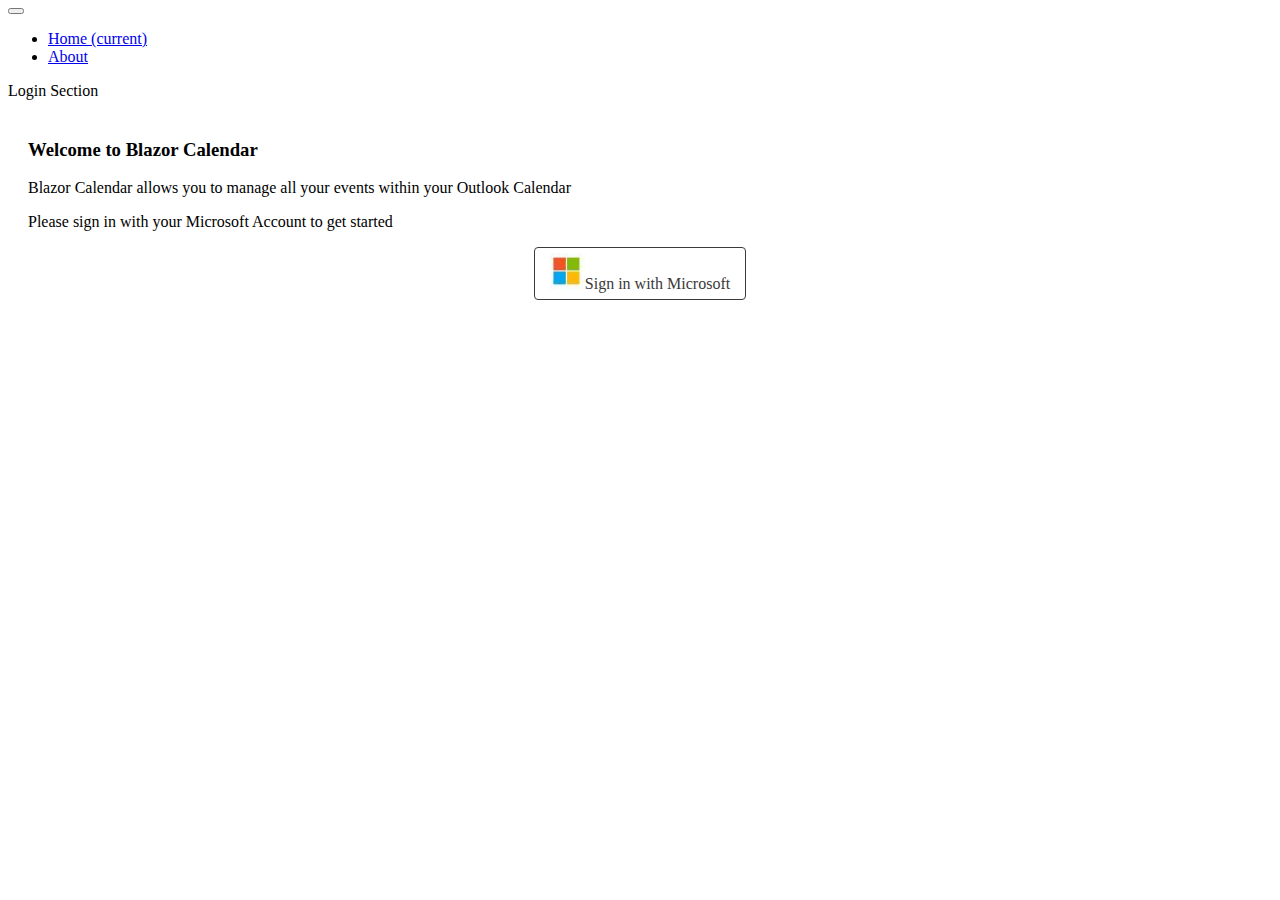
==== BlazorCalenderDesign/index.html @ c466a46c "end-04" ====
<html lang="en">
  <head>
    <meta charset="UTF-8" />
    <meta name="viewport" content="width=device-width, initial-scale=1.0" />
    <title>Blazor Calendar</title>
    <link rel="stylesheet" href="Assets/css/main.css" />
    <link
      rel="stylesheet"
      href="https://stackpath.bootstrapcdn.com/bootstrap/4.5.0/css/bootstrap.min.css"
      integrity="sha384-9aIt2nRpC12Uk9gS9baDl411NQApFmC26EwAOH8WgZl5MYYxFfc+NcPb1dKGj7Sk"
      crossorigin="anonymous"
    />
    <!-- FluentUI -->
    <link
      rel="stylesheet"
      href="https://static2.sharepointonline.com/files/fabric/office-ui-fabric-core/11.0.0/css/fabric.min.css"
    />
  </head>
  <body>
    <nav class="navbar navbar-expand-lg navbar-light bg-light">
      <a class="navbar-brand" href="#"
        ><div class="ms-BrandIcon--icon48 ms-BrandIcon--outlook"></div
      ></a>
      <button
        class="navbar-toggler"
        type="button"
        data-toggle="collapse"
        data-target="#navbarText"
        aria-controls="navbarText"
        aria-expanded="false"
        aria-label="Toggle navigation"
      >
        <span class="navbar-toggler-icon"></span>
      </button>
      <div class="collapse navbar-collapse" id="navbarText">
        <ul class="navbar-nav mr-auto">
          <li class="nav-item active">
            <a class="nav-link" href="#"
              >Home <span class="sr-only">(current)</span></a
            >
          </li>
          <li class="nav-item">
            <a class="nav-link" href="#">About</a>
          </li>
        </ul>
        <span class="navbar-text">
          Login Section
        </span>
      </div>
    </nav>
    <header>
      <h3 class="ms-fontsize-42 ms-fontweight-regular">
        Welcome to Blazor Calendar
      </h3>
      <p class="ms-fontsize-14 ms-fontweight-regular">
        Blazor Calendar allows you to manage all your events within your Outlook
        Calendar
      </p>
      <p class="ms-fontsize-14 ms-fontweight-regular">
        Please sign in with your Microsoft Account to get started
      </p>
      <a href="" class="microsoft-login-button shadow-effect"><img src="Assets/images/microsoft-icon.jpg" alt="">Sign in with Microsoft</a>
    </header>
  </body>
</html>
---- BlazorCalenderDesign/Assets/css/main.css ----
header {
  padding: 20px;
}

.microsoft-login-button {
  display: block;
  margin: auto;
  margin-top: 10px;
  padding: 5 5;
  width: 200px;
  border-radius: 4px;
  border: 1px solid #3b3a39;
  color: #3b3a39;
  background-color: white;
  text-decoration: none;
  text-align: center;
}

.microsoft-login-button:hover {
  text-decoration: none;
  color: #3b3a39;
}

.microsoft-login-button img {
  width: 35px;
}

.shadow-effect {
  transition: 0.3s;
}

.shadow-effect:hover {
  -webkit-box-shadow: 3px 4px 14px 3px rgba(0, 0, 0, 0.75);
  -moz-box-shadow: 3px 4px 14px 3px rgba(0, 0, 0, 0.75);
  box-shadow: 3px 4px 14px 3px rgba(0, 0, 0, 0.75);
}
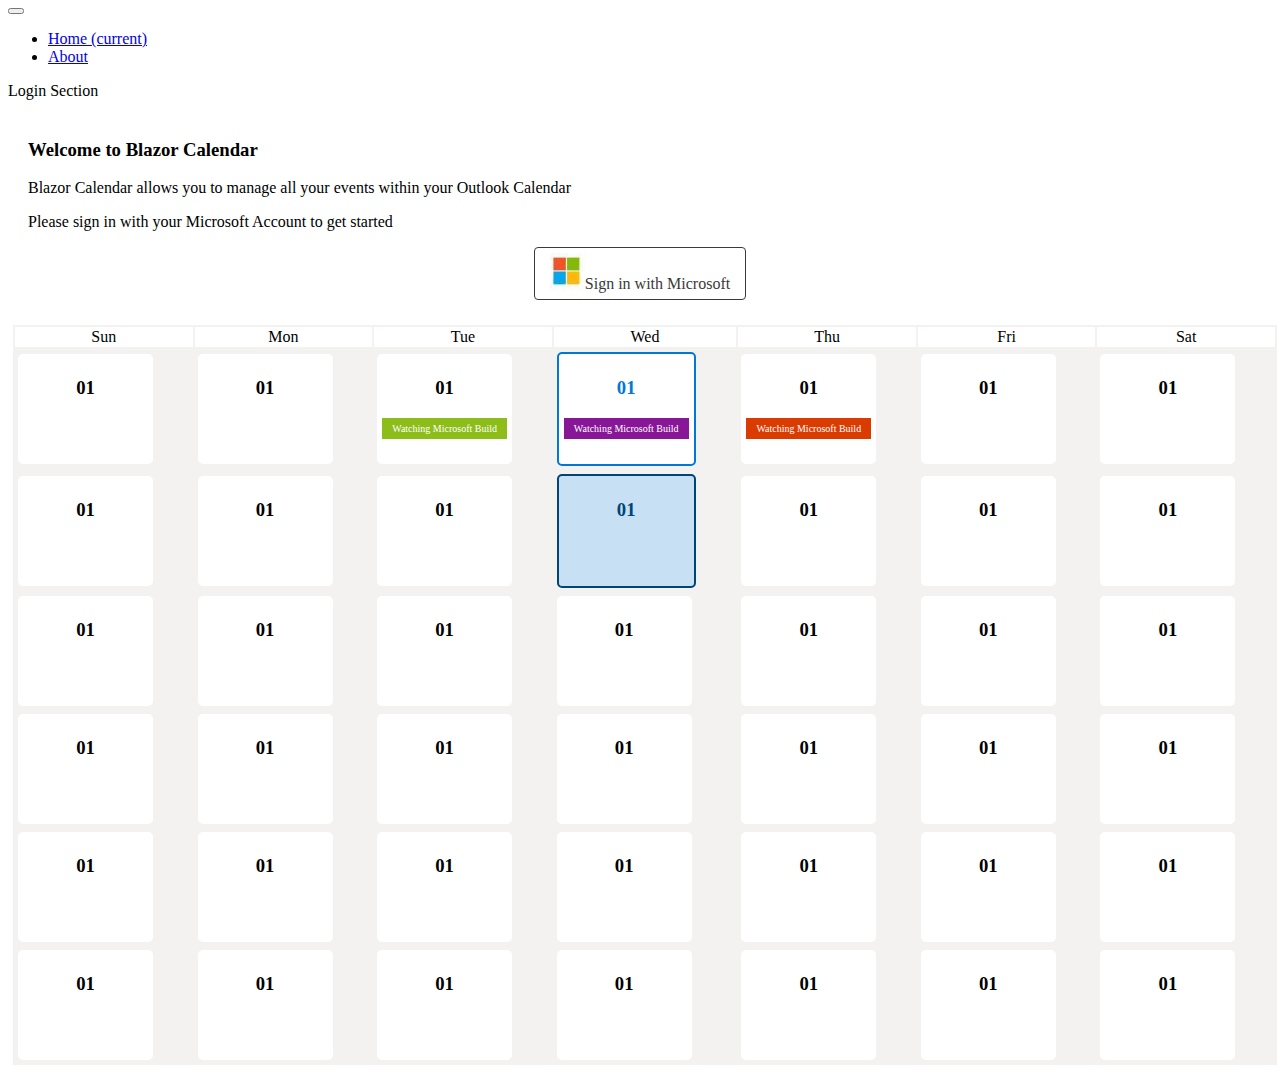
==== commit 85929d71: "end-05" ====
--- a/BlazorCalenderDesign/index.html
+++ b/BlazorCalenderDesign/index.html
@@ -59,7 +59,258 @@
       <p class="ms-fontsize-14 ms-fontweight-regular">
         Please sign in with your Microsoft Account to get started
       </p>
-      <a href="" class="microsoft-login-button shadow-effect"><img src="Assets/images/microsoft-icon.jpg" alt="">Sign in with Microsoft</a>
+      <a href="" class="microsoft-login-button shadow-effect"
+        ><img src="Assets/images/microsoft-icon.jpg" alt="" />Sign in with
+        Microsoft</a
+      >
     </header>
+
+    <div class="row">
+      <!-- Calendar -->
+      <div class="col-sm-12 col-lg-9">
+        <table class="calendar-table">
+          <thead>
+            <tr>
+              <td>Sun</td>
+              <td>Mon</td>
+              <td>Tue</td>
+              <td>Wed</td>
+              <td>Thu</td>
+              <td>Fri</td>
+              <td>Sat</td>
+            </tr>
+          </thead>
+          <tbody>
+            <tr>
+              <td>
+                <div class="day shadow-effect">
+                  <h3 class="ms-fontsize-24 ms-fontweight-regular">01</h3>
+                </div>
+              </td>
+              <td>
+                <div class="day shadow-effect">
+                  <h3 class="ms-fontsize-24 ms-fontweight-regular">01</h3>
+                </div>
+              </td>
+              <td>
+                <div class="day shadow-effect">
+                  <h3 class="ms-fontsize-24 ms-fontweight-regular">01</h3>
+                  <div class="day-event yellow-green">Watching Microsoft Build</div>
+                </div>
+              </td>
+              <td>
+                <div class="day shadow-effect current-day">
+                  <h3 class="ms-fontsize-24 ms-fontweight-regular">01</h3>
+                  <div class="day-event magenta">Watching Microsoft Build</div>
+                </div>
+              </td>
+              <td>
+                <div class="day shadow-effect">
+                  <h3 class="ms-fontsize-24 ms-fontweight-regular">01</h3>
+                  <div class="day-event red-orange">Watching Microsoft Build</div>
+                </div>
+              </td>
+              <td>
+                <div class="day shadow-effect">
+                  <h3 class="ms-fontsize-24 ms-fontweight-regular">01</h3>
+                </div>
+              </td>
+              <td>
+                <div class="day shadow-effect">
+                  <h3 class="ms-fontsize-24 ms-fontweight-regular">01</h3>
+                </div>
+              </td>
+            </tr>
+            <tr>
+              <td>
+                <div class="day shadow-effect">
+                  <h3 class="ms-fontsize-24 ms-fontweight-regular">01</h3>
+                </div>
+              </td>
+              <td>
+                <div class="day shadow-effect">
+                  <h3 class="ms-fontsize-24 ms-fontweight-regular">01</h3>
+                </div>
+              </td>
+              <td>
+                <div class="day shadow-effect">
+                  <h3 class="ms-fontsize-24 ms-fontweight-regular">01</h3>
+                </div>
+              </td>
+              <td>
+                <div class="day shadow-effect selected-day">
+                  <h3 class="ms-fontsize-24 ms-fontweight-regular">01</h3>
+                </div>
+              </td>
+              <td>
+                <div class="day shadow-effect">
+                  <h3 class="ms-fontsize-24 ms-fontweight-regular">01</h3>
+                </div>
+              </td>
+              <td>
+                <div class="day shadow-effect">
+                  <h3 class="ms-fontsize-24 ms-fontweight-regular">01</h3>
+                </div>
+              </td>
+              <td>
+                <div class="day shadow-effect">
+                  <h3 class="ms-fontsize-24 ms-fontweight-regular">01</h3>
+                </div>
+              </td>
+            </tr>
+            <tr>
+              <td>
+                <div class="day shadow-effect">
+                  <h3 class="ms-fontsize-24 ms-fontweight-regular">01</h3>
+                </div>
+              </td>
+              <td>
+                <div class="day shadow-effect">
+                  <h3 class="ms-fontsize-24 ms-fontweight-regular">01</h3>
+                </div>
+              </td>
+              <td>
+                <div class="day shadow-effect">
+                  <h3 class="ms-fontsize-24 ms-fontweight-regular">01</h3>
+                </div>
+              </td>
+              <td>
+                <div class="day shadow-effect">
+                  <h3 class="ms-fontsize-24 ms-fontweight-regular">01</h3>
+                </div>
+              </td>
+              <td>
+                <div class="day shadow-effect">
+                  <h3 class="ms-fontsize-24 ms-fontweight-regular">01</h3>
+                </div>
+              </td>
+              <td>
+                <div class="day shadow-effect">
+                  <h3 class="ms-fontsize-24 ms-fontweight-regular">01</h3>
+                </div>
+              </td>
+              <td>
+                <div class="day shadow-effect">
+                  <h3 class="ms-fontsize-24 ms-fontweight-regular">01</h3>
+                </div>
+              </td>
+            </tr>
+            <tr>
+              <td>
+                <div class="day shadow-effect">
+                  <h3 class="ms-fontsize-24 ms-fontweight-regular">01</h3>
+                </div>
+              </td>
+              <td>
+                <div class="day shadow-effect">
+                  <h3 class="ms-fontsize-24 ms-fontweight-regular">01</h3>
+                </div>
+              </td>
+              <td>
+                <div class="day shadow-effect">
+                  <h3 class="ms-fontsize-24 ms-fontweight-regular">01</h3>
+                </div>
+              </td>
+              <td>
+                <div class="day shadow-effect">
+                  <h3 class="ms-fontsize-24 ms-fontweight-regular">01</h3>
+                </div>
+              </td>
+              <td>
+                <div class="day shadow-effect">
+                  <h3 class="ms-fontsize-24 ms-fontweight-regular">01</h3>
+                </div>
+              </td>
+              <td>
+                <div class="day shadow-effect">
+                  <h3 class="ms-fontsize-24 ms-fontweight-regular">01</h3>
+                </div>
+              </td>
+              <td>
+                <div class="day shadow-effect">
+                  <h3 class="ms-fontsize-24 ms-fontweight-regular">01</h3>
+                </div>
+              </td>
+            </tr>
+            <tr>
+              <td>
+                <div class="day shadow-effect">
+                  <h3 class="ms-fontsize-24 ms-fontweight-regular">01</h3>
+                </div>
+              </td>
+              <td>
+                <div class="day shadow-effect">
+                  <h3 class="ms-fontsize-24 ms-fontweight-regular">01</h3>
+                </div>
+              </td>
+              <td>
+                <div class="day shadow-effect">
+                  <h3 class="ms-fontsize-24 ms-fontweight-regular">01</h3>
+                </div>
+              </td>
+              <td>
+                <div class="day shadow-effect">
+                  <h3 class="ms-fontsize-24 ms-fontweight-regular">01</h3>
+                </div>
+              </td>
+              <td>
+                <div class="day shadow-effect">
+                  <h3 class="ms-fontsize-24 ms-fontweight-regular">01</h3>
+                </div>
+              </td>
+              <td>
+                <div class="day shadow-effect">
+                  <h3 class="ms-fontsize-24 ms-fontweight-regular">01</h3>
+                </div>
+              </td>
+              <td>
+                <div class="day shadow-effect">
+                  <h3 class="ms-fontsize-24 ms-fontweight-regular">01</h3>
+                </div>
+              </td>
+            </tr>
+            <tr>
+              <td>
+                <div class="day shadow-effect">
+                  <h3 class="ms-fontsize-24 ms-fontweight-regular">01</h3>
+                </div>
+              </td>
+              <td>
+                <div class="day shadow-effect">
+                  <h3 class="ms-fontsize-24 ms-fontweight-regular">01</h3>
+                </div>
+              </td>
+              <td>
+                <div class="day shadow-effect">
+                  <h3 class="ms-fontsize-24 ms-fontweight-regular">01</h3>
+                </div>
+              </td>
+              <td>
+                <div class="day shadow-effect">
+                  <h3 class="ms-fontsize-24 ms-fontweight-regular">01</h3>
+                </div>
+              </td>
+              <td>
+                <div class="day shadow-effect">
+                  <h3 class="ms-fontsize-24 ms-fontweight-regular">01</h3>
+                </div>
+              </td>
+              <td>
+                <div class="day shadow-effect">
+                  <h3 class="ms-fontsize-24 ms-fontweight-regular">01</h3>
+                </div>
+              </td>
+              <td>
+                <div class="day shadow-effect">
+                  <h3 class="ms-fontsize-24 ms-fontweight-regular">01</h3>
+                </div>
+              </td>
+            </tr>
+          </tbody>
+        </table>
+      </div>
+      <!-- Day Menu -->
+      <div class="col-sm-12 col-lg-3"></div>
+    </div>
   </body>
 </html>
--- a/BlazorCalenderDesign/Assets/css/main.css
+++ b/BlazorCalenderDesign/Assets/css/main.css
@@ -34,3 +34,67 @@
   -moz-box-shadow: 3px 4px 14px 3px rgba(0, 0, 0, 0.75);
   box-shadow: 3px 4px 14px 3px rgba(0, 0, 0, 0.75);
 }
+
+.calendar-table {
+  margin: 5px;
+  width: 100%;
+  background-color: #f3f2f1;
+  text-align: center;
+
+}
+
+.calendar-table thead {
+  background-color: white;
+}
+
+.calendar-table .day {
+  width: 125px;
+  height: 100px;
+  min-width: 125px;
+  border-radius: 5px;
+  background-color: white;
+  padding:5px;
+  margin:2px;
+  cursor: pointer;
+}
+
+.current-day {
+  border: 2px solid #0078d4;
+  color:  #0078d4;
+}
+
+.selected-day {
+  border: 2px solid #004578;
+  color:  #004578;
+  background-color: #c7e0f4 !important;
+}
+
+.day .day-event {
+  font-size: 10px;
+  padding: 5px;
+}
+
+.red-orange {
+  background-color: #da3b01;
+  color: white;
+}
+
+.magenta {
+  background-color: #881798;
+  color: white;
+}
+
+.pink-red {
+  background-color: #750b1c;
+  color: white;
+}
+
+.yellow {
+  background-color: #fce100;
+  color: black;
+}
+
+.yellow-green {
+  background-color: #8cbd18;
+  color: white;
+}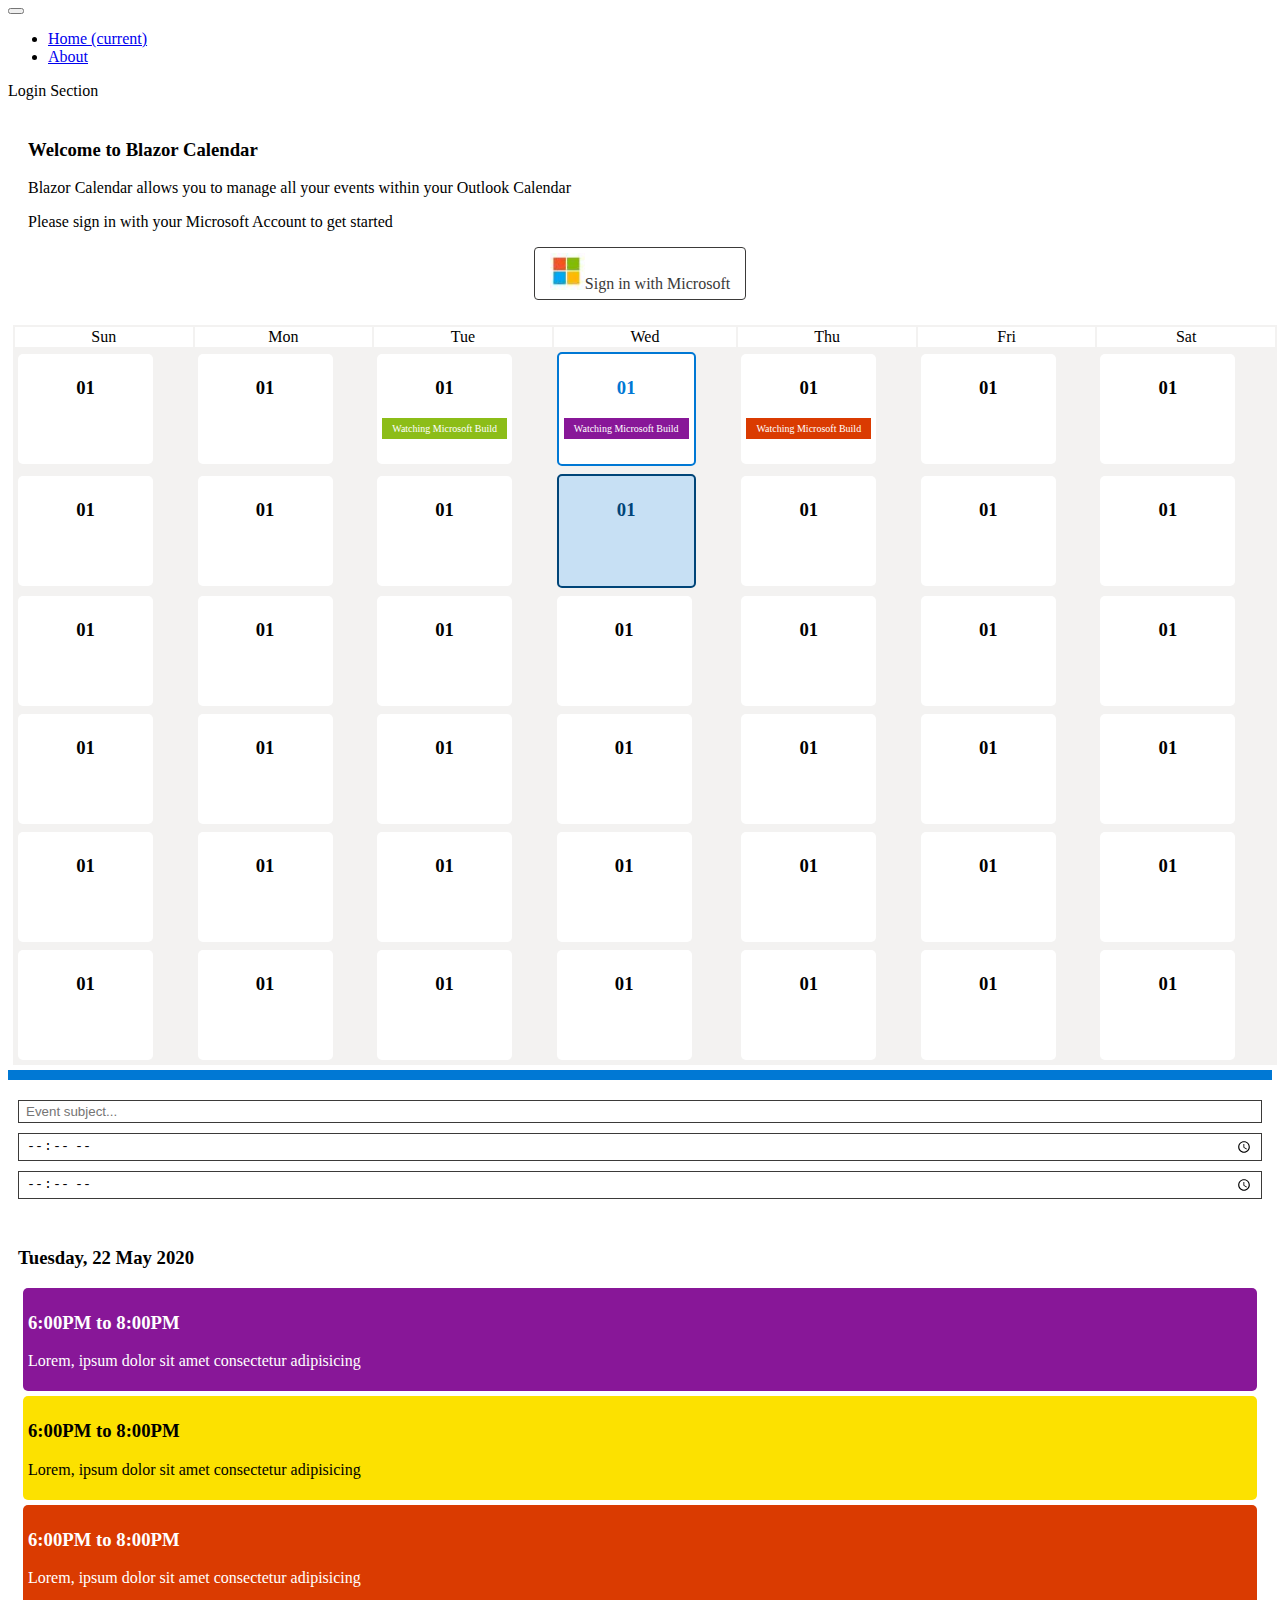
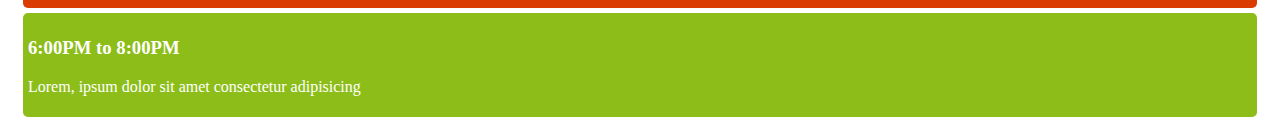
==== commit 9a03810d: "wip-06" ====
--- a/BlazorCalenderDesign/index.html
+++ b/BlazorCalenderDesign/index.html
@@ -310,7 +310,45 @@
         </table>
       </div>
       <!-- Day Menu -->
-      <div class="col-sm-12 col-lg-3"></div>
+      <div class="col-sm-12 col-lg-3">
+        <!-- Add Event -->
+        <div class="ms-depth-16">
+            <div class="calendar-toolbar">
+              <button class="toolbar-button"><i class="ms-Icon ms-Icon--AddEvent"></i></button>
+            </div>
+            <div class="card-content">
+              <input type="text" class="fluent-input" placeholder="Event subject...">
+              <input type="time" class="fluent-input" placeholder="Event subject...">
+              <input type="time" class="fluent-input" placeholder="Event subject...">
+            </div>
+        </div>
+        <!-- Day Event List -->
+        <div class="ms-depth-16">
+         <div class="card-content">
+            <h3 class="ms-fontsize-22 ms-fontweight-regular">Tuesday, 22 May 2020</h3>
+            
+            <div class="event shadow-effect magenta">
+              <h3 class="ms-fontsize-14 ms-fontweight-regular">6:00PM to 8:00PM</h3>
+              <p class="ms-fontsize-11 ms-fontweight-regular">Lorem, ipsum dolor sit amet consectetur adipisicing</p>
+            </div>
+
+            <div class="event shadow-effect yellow">
+              <h3 class="ms-fontsize-14 ms-fontweight-regular">6:00PM to 8:00PM</h3>
+              <p class="ms-fontsize-11 ms-fontweight-regular">Lorem, ipsum dolor sit amet consectetur adipisicing</p>
+            </div>
+
+            <div class="event shadow-effect red-orange">
+              <h3 class="ms-fontsize-14 ms-fontweight-regular">6:00PM to 8:00PM</h3>
+              <p class="ms-fontsize-11 ms-fontweight-regular">Lorem, ipsum dolor sit amet consectetur adipisicing</p>
+            </div>
+
+            <div class="event shadow-effect yellow-green">
+              <h3 class="ms-fontsize-14 ms-fontweight-regular">6:00PM to 8:00PM</h3>
+              <p class="ms-fontsize-11 ms-fontweight-regular">Lorem, ipsum dolor sit amet consectetur adipisicing</p>
+            </div>
+         </div>
+        </div>
+      </div>
     </div>
   </body>
 </html>
--- a/BlazorCalenderDesign/Assets/css/main.css
+++ b/BlazorCalenderDesign/Assets/css/main.css
@@ -97,4 +97,55 @@
 .yellow-green {
   background-color: #8cbd18;
   color: white;
-}+}
+
+.calendar-toolbar {
+  background-color:  #0078d4;
+  color: white;
+}
+
+.toolbar-button {
+  background-color:  #0078d4;
+  margin: 0px;
+  padding: 5px 10px ;
+  text-align: center;
+  vertical-align: middle;
+  outline: none;
+  color:white;
+  font-size: 25px;
+  border: none;
+  font-weight:100 ;
+}
+
+.toolbar-button:hover {
+  background-color: #004578;
+}
+
+.toolbar-button:focus {
+  border:none;
+  outline: none;
+}
+
+.fluent-input {
+  display: block;
+  width: 100%;
+  padding: 3 7px;
+  margin: 10px 0px  ;
+  border: 1px solid #3b3a39;
+}
+
+.fluent-input:focus {
+  outline: none;
+  border: 2px dashed  #0078d4;
+}
+
+.card-content {
+  padding: 10px;
+}
+
+.event {
+  border-radius: 5px;
+  margin: 5px;
+  padding: 5px;
+
+}
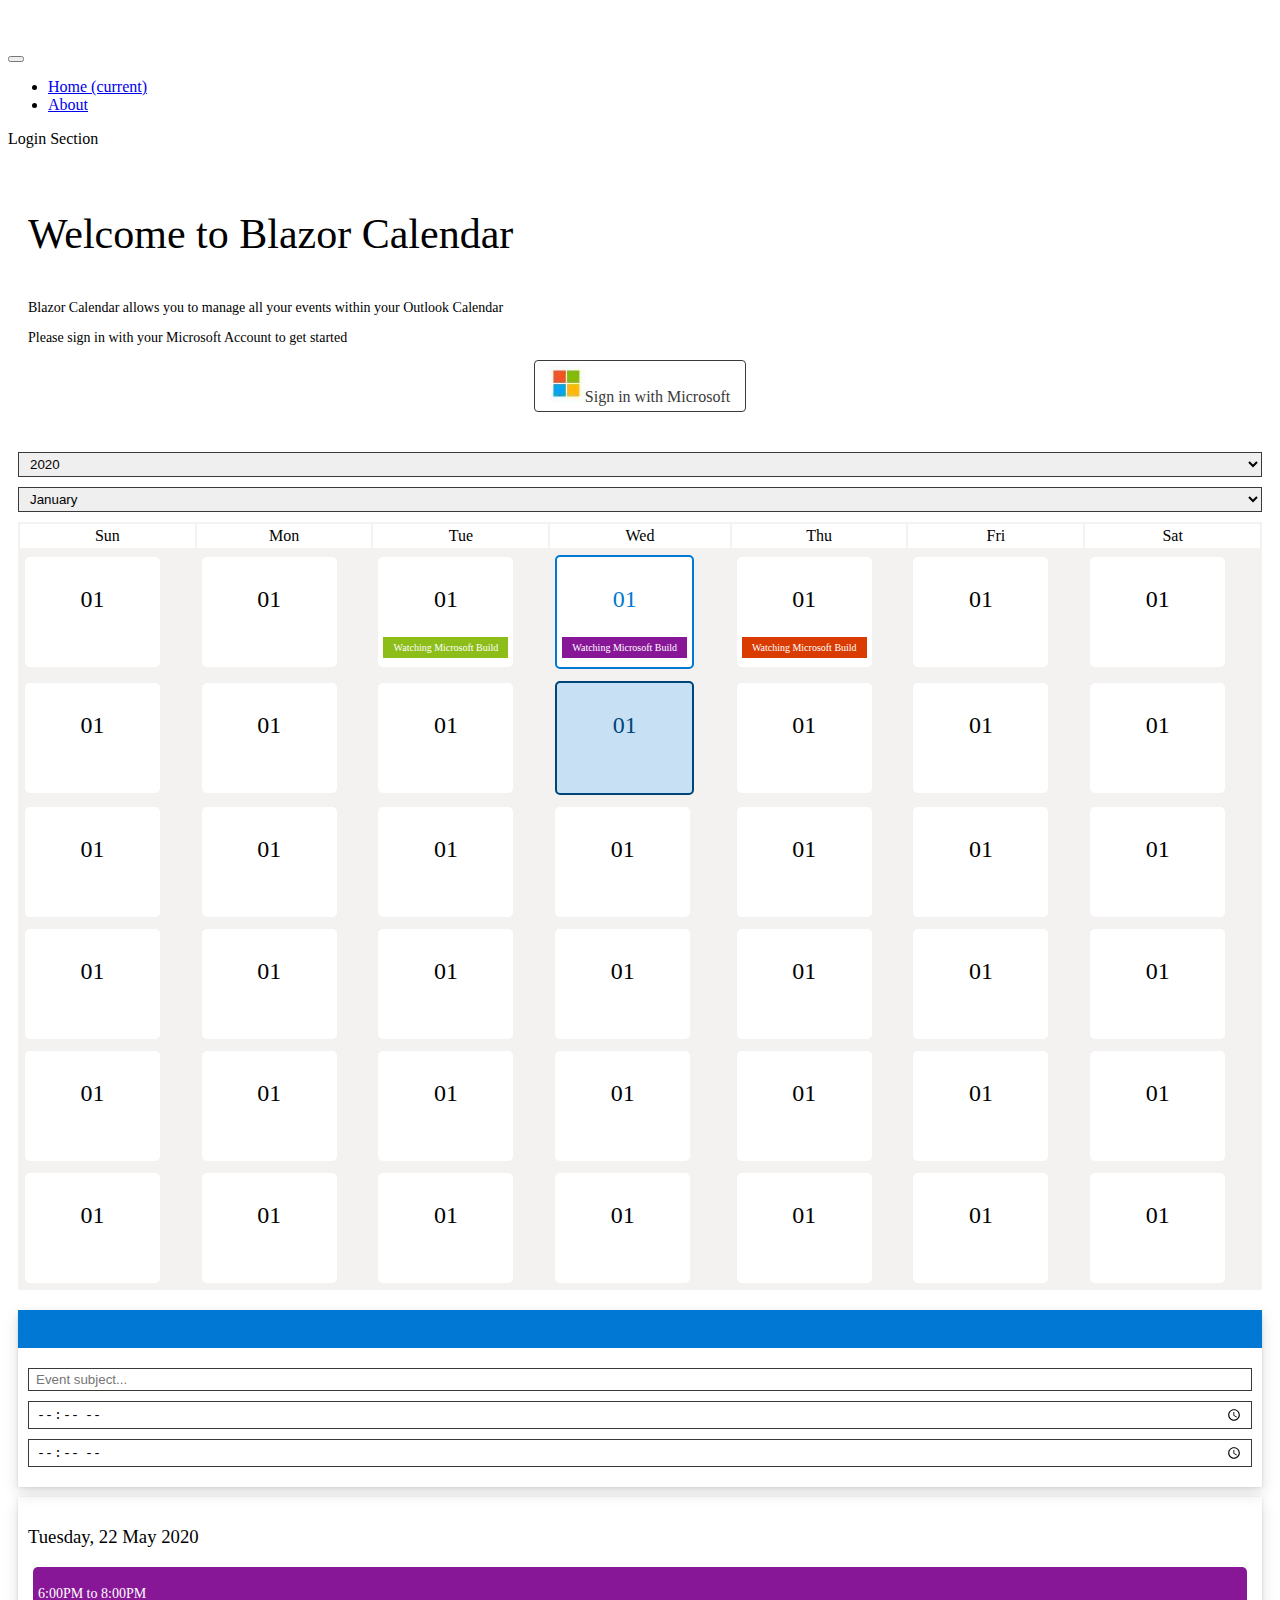
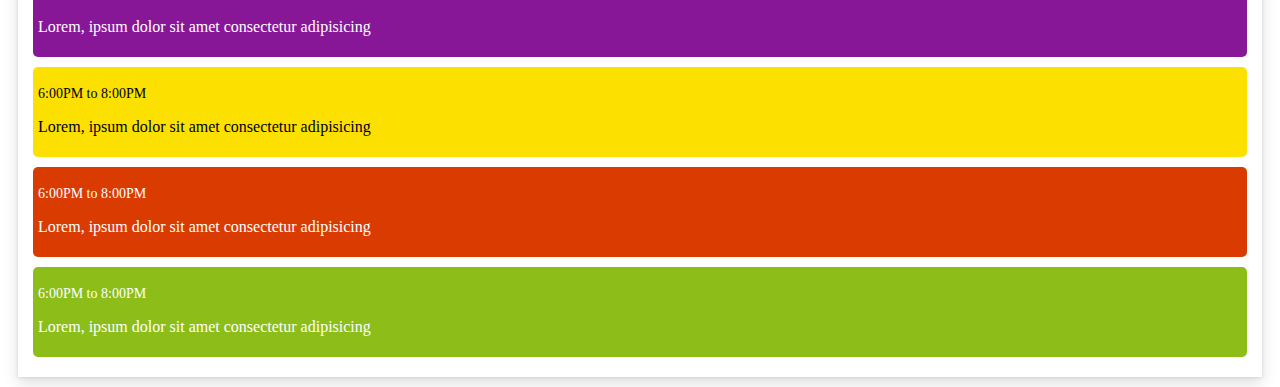
==== commit 970d9a7b: "end-06" ====
--- a/BlazorCalenderDesign/index.html
+++ b/BlazorCalenderDesign/index.html
@@ -11,9 +11,14 @@
       crossorigin="anonymous"
     />
     <!-- FluentUI -->
+    <!-- <link
+      rel="stylesheet"
+      href="https://static2.sharepointonline.com/files/fabric/office-ui-fabric-core/11.0.0/css/fabric.min.css"
+    /> -->
+
     <link
       rel="stylesheet"
-      href="https://static2.sharepointonline.com/files/fabric/office-ui-fabric-core/11.0.0/css/fabric.min.css"
+      href="Assets/css/office-ui-fabric-core/fabric.min.css"
     />
   </head>
   <body>
@@ -67,286 +72,349 @@
 
     <div class="row">
       <!-- Calendar -->
-      <div class="col-sm-12 col-lg-9">
-        <table class="calendar-table">
-          <thead>
-            <tr>
-              <td>Sun</td>
-              <td>Mon</td>
-              <td>Tue</td>
-              <td>Wed</td>
-              <td>Thu</td>
-              <td>Fri</td>
-              <td>Sat</td>
-            </tr>
-          </thead>
-          <tbody>
-            <tr>
-              <td>
-                <div class="day shadow-effect">
-                  <h3 class="ms-fontsize-24 ms-fontweight-regular">01</h3>
-                </div>
-              </td>
-              <td>
-                <div class="day shadow-effect">
-                  <h3 class="ms-fontsize-24 ms-fontweight-regular">01</h3>
-                </div>
-              </td>
-              <td>
-                <div class="day shadow-effect">
-                  <h3 class="ms-fontsize-24 ms-fontweight-regular">01</h3>
-                  <div class="day-event yellow-green">Watching Microsoft Build</div>
-                </div>
-              </td>
-              <td>
-                <div class="day shadow-effect current-day">
-                  <h3 class="ms-fontsize-24 ms-fontweight-regular">01</h3>
-                  <div class="day-event magenta">Watching Microsoft Build</div>
-                </div>
-              </td>
-              <td>
-                <div class="day shadow-effect">
-                  <h3 class="ms-fontsize-24 ms-fontweight-regular">01</h3>
-                  <div class="day-event red-orange">Watching Microsoft Build</div>
-                </div>
-              </td>
-              <td>
-                <div class="day shadow-effect">
-                  <h3 class="ms-fontsize-24 ms-fontweight-regular">01</h3>
-                </div>
-              </td>
-              <td>
-                <div class="day shadow-effect">
-                  <h3 class="ms-fontsize-24 ms-fontweight-regular">01</h3>
-                </div>
-              </td>
-            </tr>
-            <tr>
-              <td>
-                <div class="day shadow-effect">
-                  <h3 class="ms-fontsize-24 ms-fontweight-regular">01</h3>
-                </div>
-              </td>
-              <td>
-                <div class="day shadow-effect">
-                  <h3 class="ms-fontsize-24 ms-fontweight-regular">01</h3>
-                </div>
-              </td>
-              <td>
-                <div class="day shadow-effect">
-                  <h3 class="ms-fontsize-24 ms-fontweight-regular">01</h3>
-                </div>
-              </td>
-              <td>
-                <div class="day shadow-effect selected-day">
-                  <h3 class="ms-fontsize-24 ms-fontweight-regular">01</h3>
-                </div>
-              </td>
-              <td>
-                <div class="day shadow-effect">
-                  <h3 class="ms-fontsize-24 ms-fontweight-regular">01</h3>
-                </div>
-              </td>
-              <td>
-                <div class="day shadow-effect">
-                  <h3 class="ms-fontsize-24 ms-fontweight-regular">01</h3>
-                </div>
-              </td>
-              <td>
-                <div class="day shadow-effect">
-                  <h3 class="ms-fontsize-24 ms-fontweight-regular">01</h3>
-                </div>
-              </td>
-            </tr>
-            <tr>
-              <td>
-                <div class="day shadow-effect">
-                  <h3 class="ms-fontsize-24 ms-fontweight-regular">01</h3>
-                </div>
-              </td>
-              <td>
-                <div class="day shadow-effect">
-                  <h3 class="ms-fontsize-24 ms-fontweight-regular">01</h3>
-                </div>
-              </td>
-              <td>
-                <div class="day shadow-effect">
-                  <h3 class="ms-fontsize-24 ms-fontweight-regular">01</h3>
-                </div>
-              </td>
-              <td>
-                <div class="day shadow-effect">
-                  <h3 class="ms-fontsize-24 ms-fontweight-regular">01</h3>
-                </div>
-              </td>
-              <td>
-                <div class="day shadow-effect">
-                  <h3 class="ms-fontsize-24 ms-fontweight-regular">01</h3>
-                </div>
-              </td>
-              <td>
-                <div class="day shadow-effect">
-                  <h3 class="ms-fontsize-24 ms-fontweight-regular">01</h3>
-                </div>
-              </td>
-              <td>
-                <div class="day shadow-effect">
-                  <h3 class="ms-fontsize-24 ms-fontweight-regular">01</h3>
-                </div>
-              </td>
-            </tr>
-            <tr>
-              <td>
-                <div class="day shadow-effect">
-                  <h3 class="ms-fontsize-24 ms-fontweight-regular">01</h3>
-                </div>
-              </td>
-              <td>
-                <div class="day shadow-effect">
-                  <h3 class="ms-fontsize-24 ms-fontweight-regular">01</h3>
-                </div>
-              </td>
-              <td>
-                <div class="day shadow-effect">
-                  <h3 class="ms-fontsize-24 ms-fontweight-regular">01</h3>
-                </div>
-              </td>
-              <td>
-                <div class="day shadow-effect">
-                  <h3 class="ms-fontsize-24 ms-fontweight-regular">01</h3>
-                </div>
-              </td>
-              <td>
-                <div class="day shadow-effect">
-                  <h3 class="ms-fontsize-24 ms-fontweight-regular">01</h3>
-                </div>
-              </td>
-              <td>
-                <div class="day shadow-effect">
-                  <h3 class="ms-fontsize-24 ms-fontweight-regular">01</h3>
-                </div>
-              </td>
-              <td>
-                <div class="day shadow-effect">
-                  <h3 class="ms-fontsize-24 ms-fontweight-regular">01</h3>
-                </div>
-              </td>
-            </tr>
-            <tr>
-              <td>
-                <div class="day shadow-effect">
-                  <h3 class="ms-fontsize-24 ms-fontweight-regular">01</h3>
-                </div>
-              </td>
-              <td>
-                <div class="day shadow-effect">
-                  <h3 class="ms-fontsize-24 ms-fontweight-regular">01</h3>
-                </div>
-              </td>
-              <td>
-                <div class="day shadow-effect">
-                  <h3 class="ms-fontsize-24 ms-fontweight-regular">01</h3>
-                </div>
-              </td>
-              <td>
-                <div class="day shadow-effect">
-                  <h3 class="ms-fontsize-24 ms-fontweight-regular">01</h3>
-                </div>
-              </td>
-              <td>
-                <div class="day shadow-effect">
-                  <h3 class="ms-fontsize-24 ms-fontweight-regular">01</h3>
-                </div>
-              </td>
-              <td>
-                <div class="day shadow-effect">
-                  <h3 class="ms-fontsize-24 ms-fontweight-regular">01</h3>
-                </div>
-              </td>
-              <td>
-                <div class="day shadow-effect">
-                  <h3 class="ms-fontsize-24 ms-fontweight-regular">01</h3>
-                </div>
-              </td>
-            </tr>
-            <tr>
-              <td>
-                <div class="day shadow-effect">
-                  <h3 class="ms-fontsize-24 ms-fontweight-regular">01</h3>
-                </div>
-              </td>
-              <td>
-                <div class="day shadow-effect">
-                  <h3 class="ms-fontsize-24 ms-fontweight-regular">01</h3>
-                </div>
-              </td>
-              <td>
-                <div class="day shadow-effect">
-                  <h3 class="ms-fontsize-24 ms-fontweight-regular">01</h3>
-                </div>
-              </td>
-              <td>
-                <div class="day shadow-effect">
-                  <h3 class="ms-fontsize-24 ms-fontweight-regular">01</h3>
-                </div>
-              </td>
-              <td>
-                <div class="day shadow-effect">
-                  <h3 class="ms-fontsize-24 ms-fontweight-regular">01</h3>
-                </div>
-              </td>
-              <td>
-                <div class="day shadow-effect">
-                  <h3 class="ms-fontsize-24 ms-fontweight-regular">01</h3>
-                </div>
-              </td>
-              <td>
-                <div class="day shadow-effect">
-                  <h3 class="ms-fontsize-24 ms-fontweight-regular">01</h3>
-                </div>
-              </td>
-            </tr>
-          </tbody>
-        </table>
+      <div class="col-sm-12  col-md-12 col-lg-9">
+        <div class="calendar">
+          <div class="row">
+            <div class="col-sm-12 col-lg-2">
+              <select name="" id="" class="fluent-input">
+                <option value="">2020</option>
+                <option value="">2019</option>
+                <option value="">2021</option>
+              </select>
+            </div>
+            <div class="col-sm-12 col-lg-2">
+              <select name="" id="" class="fluent-input">
+                <option value="">January</option>
+                <option value="">February</option>
+                <option value="">April</option>
+                <option value="">May</option>
+                <option value="">June</option>
+                <option value="">July</option>
+                <option value="">August</option>
+                <option value="">September</option>
+                <option value="">October</option>
+                <option value="">November</option>
+                <option value="">December</option>
+              </select>
+            </div>
+
+          </div>
+          <table class="calendar-table">
+            <thead>
+              <tr>
+                <td>Sun</td>
+                <td>Mon</td>
+                <td>Tue</td>
+                <td>Wed</td>
+                <td>Thu</td>
+                <td>Fri</td>
+                <td>Sat</td>
+              </tr>
+            </thead>
+            <tbody>
+              <tr>
+                <td>
+                  <div class="day shadow-effect">
+                    <h3 class="ms-fontsize-24 ms-fontweight-regular">01</h3>
+                  </div>
+                </td>
+                <td>
+                  <div class="day shadow-effect">
+                    <h3 class="ms-fontsize-24 ms-fontweight-regular">01</h3>
+                  </div>
+                </td>
+                <td>
+                  <div class="day shadow-effect">
+                    <h3 class="ms-fontsize-24 ms-fontweight-regular">01</h3>
+                    <div class="day-event yellow-green">
+                      Watching Microsoft Build
+                    </div>
+                  </div>
+                </td>
+                <td>
+                  <div class="day shadow-effect current-day">
+                    <h3 class="ms-fontsize-24 ms-fontweight-regular">01</h3>
+                    <div class="day-event magenta">Watching Microsoft Build</div>
+                  </div>
+                </td>
+                <td>
+                  <div class="day shadow-effect">
+                    <h3 class="ms-fontsize-24 ms-fontweight-regular">01</h3>
+                    <div class="day-event red-orange">
+                      Watching Microsoft Build
+                    </div>
+                  </div>
+                </td>
+                <td>
+                  <div class="day shadow-effect">
+                    <h3 class="ms-fontsize-24 ms-fontweight-regular">01</h3>
+                  </div>
+                </td>
+                <td>
+                  <div class="day shadow-effect">
+                    <h3 class="ms-fontsize-24 ms-fontweight-regular">01</h3>
+                  </div>
+                </td>
+              </tr>
+              <tr>
+                <td>
+                  <div class="day shadow-effect">
+                    <h3 class="ms-fontsize-24 ms-fontweight-regular">01</h3>
+                  </div>
+                </td>
+                <td>
+                  <div class="day shadow-effect">
+                    <h3 class="ms-fontsize-24 ms-fontweight-regular">01</h3>
+                  </div>
+                </td>
+                <td>
+                  <div class="day shadow-effect">
+                    <h3 class="ms-fontsize-24 ms-fontweight-regular">01</h3>
+                  </div>
+                </td>
+                <td>
+                  <div class="day shadow-effect selected-day">
+                    <h3 class="ms-fontsize-24 ms-fontweight-regular">01</h3>
+                  </div>
+                </td>
+                <td>
+                  <div class="day shadow-effect">
+                    <h3 class="ms-fontsize-24 ms-fontweight-regular">01</h3>
+                  </div>
+                </td>
+                <td>
+                  <div class="day shadow-effect">
+                    <h3 class="ms-fontsize-24 ms-fontweight-regular">01</h3>
+                  </div>
+                </td>
+                <td>
+                  <div class="day shadow-effect">
+                    <h3 class="ms-fontsize-24 ms-fontweight-regular">01</h3>
+                  </div>
+                </td>
+              </tr>
+              <tr>
+                <td>
+                  <div class="day shadow-effect">
+                    <h3 class="ms-fontsize-24 ms-fontweight-regular">01</h3>
+                  </div>
+                </td>
+                <td>
+                  <div class="day shadow-effect">
+                    <h3 class="ms-fontsize-24 ms-fontweight-regular">01</h3>
+                  </div>
+                </td>
+                <td>
+                  <div class="day shadow-effect">
+                    <h3 class="ms-fontsize-24 ms-fontweight-regular">01</h3>
+                  </div>
+                </td>
+                <td>
+                  <div class="day shadow-effect">
+                    <h3 class="ms-fontsize-24 ms-fontweight-regular">01</h3>
+                  </div>
+                </td>
+                <td>
+                  <div class="day shadow-effect">
+                    <h3 class="ms-fontsize-24 ms-fontweight-regular">01</h3>
+                  </div>
+                </td>
+                <td>
+                  <div class="day shadow-effect">
+                    <h3 class="ms-fontsize-24 ms-fontweight-regular">01</h3>
+                  </div>
+                </td>
+                <td>
+                  <div class="day shadow-effect">
+                    <h3 class="ms-fontsize-24 ms-fontweight-regular">01</h3>
+                  </div>
+                </td>
+              </tr>
+              <tr>
+                <td>
+                  <div class="day shadow-effect">
+                    <h3 class="ms-fontsize-24 ms-fontweight-regular">01</h3>
+                  </div>
+                </td>
+                <td>
+                  <div class="day shadow-effect">
+                    <h3 class="ms-fontsize-24 ms-fontweight-regular">01</h3>
+                  </div>
+                </td>
+                <td>
+                  <div class="day shadow-effect">
+                    <h3 class="ms-fontsize-24 ms-fontweight-regular">01</h3>
+                  </div>
+                </td>
+                <td>
+                  <div class="day shadow-effect">
+                    <h3 class="ms-fontsize-24 ms-fontweight-regular">01</h3>
+                  </div>
+                </td>
+                <td>
+                  <div class="day shadow-effect">
+                    <h3 class="ms-fontsize-24 ms-fontweight-regular">01</h3>
+                  </div>
+                </td>
+                <td>
+                  <div class="day shadow-effect">
+                    <h3 class="ms-fontsize-24 ms-fontweight-regular">01</h3>
+                  </div>
+                </td>
+                <td>
+                  <div class="day shadow-effect">
+                    <h3 class="ms-fontsize-24 ms-fontweight-regular">01</h3>
+                  </div>
+                </td>
+              </tr>
+              <tr>
+                <td>
+                  <div class="day shadow-effect">
+                    <h3 class="ms-fontsize-24 ms-fontweight-regular">01</h3>
+                  </div>
+                </td>
+                <td>
+                  <div class="day shadow-effect">
+                    <h3 class="ms-fontsize-24 ms-fontweight-regular">01</h3>
+                  </div>
+                </td>
+                <td>
+                  <div class="day shadow-effect">
+                    <h3 class="ms-fontsize-24 ms-fontweight-regular">01</h3>
+                  </div>
+                </td>
+                <td>
+                  <div class="day shadow-effect">
+                    <h3 class="ms-fontsize-24 ms-fontweight-regular">01</h3>
+                  </div>
+                </td>
+                <td>
+                  <div class="day shadow-effect">
+                    <h3 class="ms-fontsize-24 ms-fontweight-regular">01</h3>
+                  </div>
+                </td>
+                <td>
+                  <div class="day shadow-effect">
+                    <h3 class="ms-fontsize-24 ms-fontweight-regular">01</h3>
+                  </div>
+                </td>
+                <td>
+                  <div class="day shadow-effect">
+                    <h3 class="ms-fontsize-24 ms-fontweight-regular">01</h3>
+                  </div>
+                </td>
+              </tr>
+              <tr>
+                <td>
+                  <div class="day shadow-effect">
+                    <h3 class="ms-fontsize-24 ms-fontweight-regular">01</h3>
+                  </div>
+                </td>
+                <td>
+                  <div class="day shadow-effect">
+                    <h3 class="ms-fontsize-24 ms-fontweight-regular">01</h3>
+                  </div>
+                </td>
+                <td>
+                  <div class="day shadow-effect">
+                    <h3 class="ms-fontsize-24 ms-fontweight-regular">01</h3>
+                  </div>
+                </td>
+                <td>
+                  <div class="day shadow-effect">
+                    <h3 class="ms-fontsize-24 ms-fontweight-regular">01</h3>
+                  </div>
+                </td>
+                <td>
+                  <div class="day shadow-effect">
+                    <h3 class="ms-fontsize-24 ms-fontweight-regular">01</h3>
+                  </div>
+                </td>
+                <td>
+                  <div class="day shadow-effect">
+                    <h3 class="ms-fontsize-24 ms-fontweight-regular">01</h3>
+                  </div>
+                </td>
+                <td>
+                  <div class="day shadow-effect">
+                    <h3 class="ms-fontsize-24 ms-fontweight-regular">01</h3>
+                  </div>
+                </td>
+              </tr>
+            </tbody>
+          </table>
+        </div>
       </div>
       <!-- Day Menu -->
-      <div class="col-sm-12 col-lg-3">
+      <div class="col-sm-12  col-md-12 col-lg-3 " >
         <!-- Add Event -->
-        <div class="ms-depth-16">
-            <div class="calendar-toolbar">
-              <button class="toolbar-button"><i class="ms-Icon ms-Icon--AddEvent"></i></button>
-            </div>
-            <div class="card-content">
-              <input type="text" class="fluent-input" placeholder="Event subject...">
-              <input type="time" class="fluent-input" placeholder="Event subject...">
-              <input type="time" class="fluent-input" placeholder="Event subject...">
-            </div>
+        <div class="ms-depth-16 card">
+          <div class="calendar-toolbar">
+            <button class="toolbar-button">
+              <i class="ms-Icon ms-Icon--AddEvent"></i>
+            </button>
+          </div>
+          <div class="card-content">
+            <input
+              type="text"
+              class="fluent-input"
+              placeholder="Event subject..."
+            />
+            <input
+              type="time"
+              class="fluent-input"
+              placeholder="Event subject..."
+            />
+            <input
+              type="time"
+              class="fluent-input"
+              placeholder="Event subject..."
+            />
+          </div>
         </div>
         <!-- Day Event List -->
-        <div class="ms-depth-16">
-         <div class="card-content">
-            <h3 class="ms-fontsize-22 ms-fontweight-regular">Tuesday, 22 May 2020</h3>
-            
+        <div class="ms-depth-16 card">
+          <div class="card-content">
+            <h3 class="ms-fontsize-22 ms-fontweight-regular">
+              Tuesday, 22 May 2020
+            </h3>
+
             <div class="event shadow-effect magenta">
-              <h3 class="ms-fontsize-14 ms-fontweight-regular">6:00PM to 8:00PM</h3>
-              <p class="ms-fontsize-11 ms-fontweight-regular">Lorem, ipsum dolor sit amet consectetur adipisicing</p>
+              <h3 class="ms-fontsize-14 ms-fontweight-regular">
+                6:00PM to 8:00PM
+              </h3>
+              <p class="ms-fontsize-11 ms-fontweight-regular">
+                Lorem, ipsum dolor sit amet consectetur adipisicing
+              </p>
             </div>
 
             <div class="event shadow-effect yellow">
-              <h3 class="ms-fontsize-14 ms-fontweight-regular">6:00PM to 8:00PM</h3>
-              <p class="ms-fontsize-11 ms-fontweight-regular">Lorem, ipsum dolor sit amet consectetur adipisicing</p>
+              <h3 class="ms-fontsize-14 ms-fontweight-regular">
+                6:00PM to 8:00PM
+              </h3>
+              <p class="ms-fontsize-11 ms-fontweight-regular">
+                Lorem, ipsum dolor sit amet consectetur adipisicing
+              </p>
             </div>
 
             <div class="event shadow-effect red-orange">
-              <h3 class="ms-fontsize-14 ms-fontweight-regular">6:00PM to 8:00PM</h3>
-              <p class="ms-fontsize-11 ms-fontweight-regular">Lorem, ipsum dolor sit amet consectetur adipisicing</p>
+              <h3 class="ms-fontsize-14 ms-fontweight-regular">
+                6:00PM to 8:00PM
+              </h3>
+              <p class="ms-fontsize-11 ms-fontweight-regular">
+                Lorem, ipsum dolor sit amet consectetur adipisicing
+              </p>
             </div>
 
             <div class="event shadow-effect yellow-green">
-              <h3 class="ms-fontsize-14 ms-fontweight-regular">6:00PM to 8:00PM</h3>
-              <p class="ms-fontsize-11 ms-fontweight-regular">Lorem, ipsum dolor sit amet consectetur adipisicing</p>
-            </div>
-         </div>
+              <h3 class="ms-fontsize-14 ms-fontweight-regular">
+                6:00PM to 8:00PM
+              </h3>
+              <p class="ms-fontsize-11 ms-fontweight-regular">
+                Lorem, ipsum dolor sit amet consectetur adipisicing
+              </p>
+            </div>
+          </div>
         </div>
       </div>
     </div>
--- a/BlazorCalenderDesign/Assets/css/main.css
+++ b/BlazorCalenderDesign/Assets/css/main.css
@@ -36,11 +36,13 @@
 }
 
 .calendar-table {
-  margin: 5px;
   width: 100%;
   background-color: #f3f2f1;
   text-align: center;
+}
 
+.calendar-table td {
+  padding: 3px;
 }
 
 .calendar-table thead {
@@ -53,25 +55,36 @@
   min-width: 125px;
   border-radius: 5px;
   background-color: white;
-  padding:5px;
-  margin:2px;
+  padding: 5px;
+  margin: 2px;
   cursor: pointer;
 }
 
 .current-day {
   border: 2px solid #0078d4;
-  color:  #0078d4;
+  color: #0078d4;
 }
 
 .selected-day {
   border: 2px solid #004578;
-  color:  #004578;
+  color: #004578;
   background-color: #c7e0f4 !important;
 }
 
 .day .day-event {
   font-size: 10px;
   padding: 5px;
+}
+
+@media (max-width: 900px) {
+  .calendar-table .day {
+    width: 100px;
+    height: 50px;
+    min-width: auto;
+  }
+  .day .day-event {
+    display: none;
+  }
 }
 
 .red-orange {
@@ -100,21 +113,21 @@
 }
 
 .calendar-toolbar {
-  background-color:  #0078d4;
+  background-color: #0078d4;
   color: white;
 }
 
 .toolbar-button {
-  background-color:  #0078d4;
+  background-color: #0078d4;
   margin: 0px;
-  padding: 5px 10px ;
+  padding: 5px 10px;
   text-align: center;
   vertical-align: middle;
   outline: none;
-  color:white;
+  color: white;
   font-size: 25px;
   border: none;
-  font-weight:100 ;
+  font-weight: 100;
 }
 
 .toolbar-button:hover {
@@ -122,7 +135,7 @@
 }
 
 .toolbar-button:focus {
-  border:none;
+  border: none;
   outline: none;
 }
 
@@ -130,13 +143,13 @@
   display: block;
   width: 100%;
   padding: 3 7px;
-  margin: 10px 0px  ;
+  margin: 10px 0px;
   border: 1px solid #3b3a39;
 }
 
 .fluent-input:focus {
   outline: none;
-  border: 2px dashed  #0078d4;
+  border: 2px dashed #0078d4;
 }
 
 .card-content {
@@ -145,7 +158,14 @@
 
 .event {
   border-radius: 5px;
-  margin: 5px;
+  margin: 10 5px;
   padding: 5px;
+}
 
+.card {
+  margin: 10px;
 }
+
+.calendar {
+  padding: 10px;
+}
--- a/BlazorCalenderDesign/Assets/css/office-ui-fabric-core/fabric.min.css
+++ b/BlazorCalenderDesign/Assets/css/office-ui-fabric-core/fabric.min.css
@@ -0,0 +1,6 @@
+/* Copyright (c) Microsoft. All rights reserved. Licensed under the MIT license. See LICENSE in the project root for license information. */
+/**
+ * Office UI Fabric Core 11.0.0
+ * The front-end framework for building experiences for Office 365.
+ **/
+@charset 'UTF-8';@-webkit-keyframes ms-motion-fadeIn{from{opacity:0}to{opacity:1}}@keyframes ms-motion-fadeIn{from{opacity:0}to{opacity:1}}@-webkit-keyframes ms-motion-fadeOut{from{opacity:1}to{opacity:0}}@keyframes ms-motion-fadeOut{from{opacity:1}to{opacity:0}}@-webkit-keyframes ms-motion-scaleDownIn{from{transform:scale3d(1.15,1.15,1)}to{transform:scale3d(1,1,1)}}@keyframes ms-motion-scaleDownIn{from{transform:scale3d(1.15,1.15,1)}to{transform:scale3d(1,1,1)}}@-webkit-keyframes ms-motion-scaleDownOut{from{transform:scale3d(1,1,1)}to{transform:scale3d(.9,.9,1)}}@keyframes ms-motion-scaleDownOut{from{transform:scale3d(1,1,1)}to{transform:scale3d(.9,.9,1)}}@-webkit-keyframes ms-motion-slideLeftOut{from{transform:translate3d(0,0,0)}to{transform:translate3d(-48px,0,0)}}@keyframes ms-motion-slideLeftOut{from{transform:translate3d(0,0,0)}to{transform:translate3d(-48px,0,0)}}@-webkit-keyframes ms-motion-slideRightOut{from{transform:translate3d(0,0,0)}to{transform:translate3d(48px,0,0)}}@keyframes ms-motion-slideRightOut{from{transform:translate3d(0,0,0)}to{transform:translate3d(48px,0,0)}}@-webkit-keyframes ms-motion-slideLeftIn{from{transform:translate3d(48px,0,0)}to{transform:translate3d(0,0,0)}}@keyframes ms-motion-slideLeftIn{from{transform:translate3d(48px,0,0)}to{transform:translate3d(0,0,0)}}@-webkit-keyframes ms-motion-slideRightIn{from{transform:translate3d(-48px,0,0)}to{transform:translate3d(0,0,0)}}@keyframes ms-motion-slideRightIn{from{transform:translate3d(-48px,0,0)}to{transform:translate3d(0,0,0)}}@-webkit-keyframes ms-motion-slideUpOut{from{transform:translate3d(0,0,0)}to{transform:translate3d(0,-48px,0)}}@keyframes ms-motion-slideUpOut{from{transform:translate3d(0,0,0)}to{transform:translate3d(0,-48px,0)}}@-webkit-keyframes ms-motion-slideDownOut{from{transform:translate3d(0,0,0)}to{transform:translate3d(0,48px,0)}}@keyframes ms-motion-slideDownOut{from{transform:translate3d(0,0,0)}to{transform:translate3d(0,48px,0)}}@-webkit-keyframes ms-motion-slideUpIn{from{transform:translate3d(0,48px,0)}to{transform:translate3d(0,0,0)}}@keyframes ms-motion-slideUpIn{from{transform:translate3d(0,48px,0)}to{transform:translate3d(0,0,0)}}@-webkit-keyframes ms-motion-slideDownIn{from{transform:translate3d(0,-48px,0)}to{transform:translate3d(0,0,0)}}@keyframes ms-motion-slideDownIn{from{transform:translate3d(0,-48px,0)}to{transform:translate3d(0,0,0)}}.ms-motion-fadeIn{-webkit-animation:ms-motion-fadeIn .1s cubic-bezier(0,0,1,1) both;animation:ms-motion-fadeIn .1s cubic-bezier(0,0,1,1) both}.ms-motion-fadeOut{-webkit-animation:ms-motion-fadeOut .1s cubic-bezier(0,0,1,1) both;animation:ms-motion-fadeOut .1s cubic-bezier(0,0,1,1) both}.ms-motion-scaleDownIn{-webkit-animation:ms-motion-scaleDownIn .3s cubic-bezier(.1,.9,.2,1) both,ms-motion-fadeIn .1s cubic-bezier(0,0,1,1) both;animation:ms-motion-scaleDownIn .3s cubic-bezier(.1,.9,.2,1) both,ms-motion-fadeIn .1s cubic-bezier(0,0,1,1) both}.ms-motion-scaleDownOut{-webkit-animation:ms-motion-scaleDownOut .3s cubic-bezier(.1,.9,.2,1) both,ms-motion-fadeOut .1s cubic-bezier(0,0,1,1) both;animation:ms-motion-scaleDownOut .3s cubic-bezier(.1,.9,.2,1) both,ms-motion-fadeOut .1s cubic-bezier(0,0,1,1) both}[dir=ltr] .ms-motion-slideLeftOut{-webkit-animation:ms-motion-slideLeftOut .1s cubic-bezier(.9,.1,1,.2) both,ms-motion-fadeOut .1s cubic-bezier(0,0,1,1) both;animation:ms-motion-slideLeftOut .1s cubic-bezier(.9,.1,1,.2) both,ms-motion-fadeOut .1s cubic-bezier(0,0,1,1) both}[dir=rtl] .ms-motion-slideLeftOut{-webkit-animation:ms-motion-slideRightOut .1s cubic-bezier(.9,.1,1,.2) both,ms-motion-fadeOut .1s cubic-bezier(0,0,1,1) both;animation:ms-motion-slideRightOut .1s cubic-bezier(.9,.1,1,.2) both,ms-motion-fadeOut .1s cubic-bezier(0,0,1,1) both}[dir=ltr] .ms-motion-slideRightOut{-webkit-animation:ms-motion-slideRightOut .1s cubic-bezier(.9,.1,1,.2) both,ms-motion-fadeOut .1s cubic-bezier(0,0,1,1) both;animation:ms-motion-slideRightOut .1s cubic-bezier(.9,.1,1,.2) both,ms-motion-fadeOut .1s cubic-bezier(0,0,1,1) both}[dir=rtl] .ms-motion-slideRightOut{-webkit-animation:ms-motion-slideLeftOut .1s cubic-bezier(.9,.1,1,.2) both,ms-motion-fadeOut .1s cubic-bezier(0,0,1,1) both;animation:ms-motion-slideLeftOut .1s cubic-bezier(.9,.1,1,.2) both,ms-motion-fadeOut .1s cubic-bezier(0,0,1,1) both}[dir=ltr] .ms-motion-slideLeftIn{-webkit-animation:ms-motion-slideLeftIn .1s cubic-bezier(.1,.9,.2,1) both,ms-motion-fadeIn .1s cubic-bezier(0,0,1,1) both;animation:ms-motion-slideLeftIn .1s cubic-bezier(.1,.9,.2,1) both,ms-motion-fadeIn .1s cubic-bezier(0,0,1,1) both}[dir=rtl] .ms-motion-slideLeftIn{-webkit-animation:ms-motion-slideRightIn .1s cubic-bezier(.1,.9,.2,1) both,ms-motion-fadeIn .1s cubic-bezier(0,0,1,1) both;animation:ms-motion-slideRightIn .1s cubic-bezier(.1,.9,.2,1) both,ms-motion-fadeIn .1s cubic-bezier(0,0,1,1) both}[dir=ltr] .ms-motion-slideRightIn{-webkit-animation:ms-motion-slideRightIn .1s cubic-bezier(.1,.9,.2,1) both,ms-motion-fadeIn .1s cubic-bezier(0,0,1,1) both;animation:ms-motion-slideRightIn .1s cubic-bezier(.1,.9,.2,1) both,ms-motion-fadeIn .1s cubic-bezier(0,0,1,1) both}[dir=rtl] .ms-motion-slideRightIn{-webkit-animation:ms-motion-slideLeftIn .1s cubic-bezier(.1,.9,.2,1) both,ms-motion-fadeIn .1s cubic-bezier(0,0,1,1) both;animation:ms-motion-slideLeftIn .1s cubic-bezier(.1,.9,.2,1) both,ms-motion-fadeIn .1s cubic-bezier(0,0,1,1) both}.ms-motion-slideUpOut{-webkit-animation:ms-motion-slideUpOut .1s cubic-bezier(.9,.1,1,.2) both,ms-motion-fadeOut .1s cubic-bezier(0,0,1,1) both;animation:ms-motion-slideUpOut .1s cubic-bezier(.9,.1,1,.2) both,ms-motion-fadeOut .1s cubic-bezier(0,0,1,1) both}.ms-motion-slideDownOut{-webkit-animation:ms-motion-slideDownOut .1s cubic-bezier(.9,.1,1,.2) both,ms-motion-fadeOut .1s cubic-bezier(0,0,1,1) both;animation:ms-motion-slideDownOut .1s cubic-bezier(.9,.1,1,.2) both,ms-motion-fadeOut .1s cubic-bezier(0,0,1,1) both}.ms-motion-slideUpIn{-webkit-animation:ms-motion-slideUpIn .1s cubic-bezier(.1,.9,.2,1) both,ms-motion-fadeIn .1s cubic-bezier(0,0,1,1) both;animation:ms-motion-slideUpIn .1s cubic-bezier(.1,.9,.2,1) both,ms-motion-fadeIn .1s cubic-bezier(0,0,1,1) both}.ms-motion-slideDownIn{-webkit-animation:ms-motion-slideDownIn .1s cubic-bezier(.1,.9,.2,1) both,ms-motion-fadeIn .1s cubic-bezier(0,0,1,1) both;animation:ms-motion-slideDownIn .1s cubic-bezier(.1,.9,.2,1) both,ms-motion-fadeIn .1s cubic-bezier(0,0,1,1) both}@-webkit-keyframes ms-slideRightIn10{from{transform:translate3d(-10px,0,0)}to{transform:translate3d(0,0,0)}}@keyframes ms-slideRightIn10{from{transform:translate3d(-10px,0,0)}to{transform:translate3d(0,0,0)}}@-webkit-keyframes ms-slideRightIn20{from{transform:translate3d(-20px,0,0)}to{transform:translate3d(0,0,0)}}@keyframes ms-slideRightIn20{from{transform:translate3d(-20px,0,0)}to{transform:translate3d(0,0,0)}}@-webkit-keyframes ms-slideRightIn40{from{transform:translate3d(-40px,0,0)}to{transform:translate3d(0,0,0)}}@keyframes ms-slideRightIn40{from{transform:translate3d(-40px,0,0)}to{transform:translate3d(0,0,0)}}@-webkit-keyframes ms-slideRightIn400{from{transform:translate3d(-400px,0,0)}to{transform:translate3d(0,0,0)}}@keyframes ms-slideRightIn400{from{transform:translate3d(-400px,0,0)}to{transform:translate3d(0,0,0)}}@-webkit-keyframes ms-slideRightOut40{from{transform:translate3d(0,0,0)}to{transform:translate3d(40px,0,0)}}@keyframes ms-slideRightOut40{from{transform:translate3d(0,0,0)}to{transform:translate3d(40px,0,0)}}@-webkit-keyframes ms-slideRightOut400{from{transform:translate3d(0,0,0)}to{transform:translate3d(400px,0,0)}}@keyframes ms-slideRightOut400{from{transform:translate3d(0,0,0)}to{transform:translate3d(400px,0,0)}}@-webkit-keyframes ms-slideLeftIn10{from{transform:translate3d(10px,0,0)}to{transform:translate3d(0,0,0)}}@keyframes ms-slideLeftIn10{from{transform:translate3d(10px,0,0)}to{transform:translate3d(0,0,0)}}@-webkit-keyframes ms-slideLeftIn20{from{transform:translate3d(20px,0,0)}to{transform:translate3d(0,0,0)}}@keyframes ms-slideLeftIn20{from{transform:translate3d(20px,0,0)}to{transform:translate3d(0,0,0)}}@-webkit-keyframes ms-slideLeftIn40{from{transform:translate3d(40px,0,0)}to{transform:translate3d(0,0,0)}}@keyframes ms-slideLeftIn40{from{transform:translate3d(40px,0,0)}to{transform:translate3d(0,0,0)}}@-webkit-keyframes ms-slideLeftIn400{from{transform:translate3d(400px,0,0)}to{transform:translate3d(0,0,0)}}@keyframes ms-slideLeftIn400{from{transform:translate3d(400px,0,0)}to{transform:translate3d(0,0,0)}}@-webkit-keyframes ms-slideLeftOut40{from{transform:translate3d(0,0,0)}to{transform:translate3d(-40px,0,0)}}@keyframes ms-slideLeftOut40{from{transform:translate3d(0,0,0)}to{transform:translate3d(-40px,0,0)}}@-webkit-keyframes ms-slideLeftOut400{from{transform:translate3d(0,0,0)}to{transform:translate3d(-400px,0,0)}}@keyframes ms-slideLeftOut400{from{transform:translate3d(0,0,0)}to{transform:translate3d(-400px,0,0)}}@-webkit-keyframes ms-slideUpIn10{from{transform:translate3d(0,10px,0)}to{transform:translate3d(0,0,0)}}@keyframes ms-slideUpIn10{from{transform:translate3d(0,10px,0)}to{transform:translate3d(0,0,0)}}@-webkit-keyframes ms-slideUpIn20{from{transform:translate3d(0,20px,0)}to{transform:translate3d(0,0,0)}}@keyframes ms-slideUpIn20{from{transform:translate3d(0,20px,0)}to{transform:translate3d(0,0,0)}}@-webkit-keyframes ms-slideDownIn10{from{transform:translate3d(0,-10px,0)}to{transform:translate3d(0,0,0)}}@keyframes ms-slideDownIn10{from{transform:translate3d(0,-10px,0)}to{transform:translate3d(0,0,0)}}@-webkit-keyframes ms-slideDownIn20{from{transform:translate3d(0,-20px,0)}to{transform:translate3d(0,0,0)}}@keyframes ms-slideDownIn20{from{transform:translate3d(0,-20px,0)}to{transform:translate3d(0,0,0)}}@-webkit-keyframes ms-slideUpOut10{from{transform:translate3d(0,0,0)}to{transform:translate3d(0,-10px,0)}}@keyframes ms-slideUpOut10{from{transform:translate3d(0,0,0)}to{transform:translate3d(0,-10px,0)}}@-webkit-keyframes ms-slideUpOut20{from{transform:translate3d(0,0,0)}to{transform:translate3d(0,-20px,0)}}@keyframes ms-slideUpOut20{from{transform:translate3d(0,0,0)}to{transform:translate3d(0,-20px,0)}}@-webkit-keyframes ms-slideDownOut10{from{transform:translate3d(0,0,0)}to{transform:translate3d(0,10px,0)}}@keyframes ms-slideDownOut10{from{transform:translate3d(0,0,0)}to{transform:translate3d(0,10px,0)}}@-webkit-keyframes ms-slideDownOut20{from{transform:translate3d(0,0,0)}to{transform:translate3d(0,20px,0)}}@keyframes ms-slideDownOut20{from{transform:translate3d(0,0,0)}to{transform:translate3d(0,20px,0)}}@-webkit-keyframes ms-scaleUp100{from{transform:scale3d(.98,.98,1)}to{transform:scale3d(1,1,1)}}@keyframes ms-scaleUp100{from{transform:scale3d(.98,.98,1)}to{transform:scale3d(1,1,1)}}@-webkit-keyframes ms-scaleUp103{from{transform:scale3d(1,1,1)}to{transform:scale3d(1.03,1.03,1)}}@keyframes ms-scaleUp103{from{transform:scale3d(1,1,1)}to{transform:scale3d(1.03,1.03,1)}}@-webkit-keyframes ms-scaleDown98{from{transform:scale3d(1,1,1)}to{transform:scale3d(.98,.98,1)}}@keyframes ms-scaleDown98{from{transform:scale3d(1,1,1)}to{transform:scale3d(.98,.98,1)}}@-webkit-keyframes ms-scaleDown100{from{transform:scale3d(1.03,1.03,1)}to{transform:scale3d(1,1,1)}}@keyframes ms-scaleDown100{from{transform:scale3d(1.03,1.03,1)}to{transform:scale3d(1,1,1)}}@-webkit-keyframes ms-fadeIn{from{opacity:0;-webkit-animation-timing-function:cubic-bezier(.1,.25,.75,.9);animation-timing-function:cubic-bezier(.1,.25,.75,.9)}to{opacity:1}}@keyframes ms-fadeIn{from{opacity:0;-webkit-animation-timing-function:cubic-bezier(.1,.25,.75,.9);animation-timing-function:cubic-bezier(.1,.25,.75,.9)}to{opacity:1}}@-webkit-keyframes ms-fadeOut{from{opacity:1;-webkit-animation-timing-function:cubic-bezier(.1,.25,.75,.9);animation-timing-function:cubic-bezier(.1,.25,.75,.9)}to{opacity:0}}@keyframes ms-fadeOut{from{opacity:1;-webkit-animation-timing-function:cubic-bezier(.1,.25,.75,.9);animation-timing-function:cubic-bezier(.1,.25,.75,.9)}to{opacity:0}}@-webkit-keyframes ms-rotate90{from{transform:rotateZ(0)}to{transform:rotateZ(90deg)}}@keyframes ms-rotate90{from{transform:rotateZ(0)}to{transform:rotateZ(90deg)}}@-webkit-keyframes ms-rotateN90{from{transform:rotateZ(90deg)}to{transform:rotateZ(0)}}@keyframes ms-rotateN90{from{transform:rotateZ(90deg)}to{transform:rotateZ(0)}}[dir=ltr] .ms-slideRightIn10{-webkit-animation-name:ms-fadeIn,ms-slideRightIn10;animation-name:ms-fadeIn,ms-slideRightIn10;-webkit-animation-duration:367ms;animation-duration:367ms;-webkit-animation-timing-function:cubic-bezier(.1,.9,.2,1);animation-timing-function:cubic-bezier(.1,.9,.2,1);-webkit-animation-fill-mode:both;animation-fill-mode:both}@media (prefers-reduced-motion:reduce){[dir=ltr] .ms-slideRightIn10{-webkit-animation:none;animation:none}}[dir=rtl] .ms-slideRightIn10{-webkit-animation-name:ms-fadeIn,ms-slideLeftIn10;animation-name:ms-fadeIn,ms-slideLeftIn10;-webkit-animation-duration:367ms;animation-duration:367ms;-webkit-animation-timing-function:cubic-bezier(.1,.9,.2,1);animation-timing-function:cubic-bezier(.1,.9,.2,1);-webkit-animation-fill-mode:both;animation-fill-mode:both}@media (prefers-reduced-motion:reduce){[dir=rtl] .ms-slideRightIn10{-webkit-animation:none;animation:none}}[dir=ltr] .ms-slideRightIn20{-webkit-animation-name:ms-fadeIn,ms-slideRightIn20;animation-name:ms-fadeIn,ms-slideRightIn20;-webkit-animation-duration:367ms;animation-duration:367ms;-webkit-animation-timing-function:cubic-bezier(.1,.9,.2,1);animation-timing-function:cubic-bezier(.1,.9,.2,1);-webkit-animation-fill-mode:both;animation-fill-mode:both}@media (prefers-reduced-motion:reduce){[dir=ltr] .ms-slideRightIn20{-webkit-animation:none;animation:none}}[dir=rtl] .ms-slideRightIn20{-webkit-animation-name:ms-fadeIn,ms-slideLeftIn20;animation-name:ms-fadeIn,ms-slideLeftIn20;-webkit-animation-duration:367ms;animation-duration:367ms;-webkit-animation-timing-function:cubic-bezier(.1,.9,.2,1);animation-timing-function:cubic-bezier(.1,.9,.2,1);-webkit-animation-fill-mode:both;animation-fill-mode:both}@media (prefers-reduced-motion:reduce){[dir=rtl] .ms-slideRightIn20{-webkit-animation:none;animation:none}}[dir=ltr] .ms-slideRightIn40{-webkit-animation-name:ms-fadeIn,ms-slideRightIn40;animation-name:ms-fadeIn,ms-slideRightIn40;-webkit-animation-duration:367ms;animation-duration:367ms;-webkit-animation-timing-function:cubic-bezier(.1,.9,.2,1);animation-timing-function:cubic-bezier(.1,.9,.2,1);-webkit-animation-fill-mode:both;animation-fill-mode:both}@media (prefers-reduced-motion:reduce){[dir=ltr] .ms-slideRightIn40{-webkit-animation:none;animation:none}}[dir=rtl] .ms-slideRightIn40{-webkit-animation-name:ms-fadeIn,ms-slideLeftIn40;animation-name:ms-fadeIn,ms-slideLeftIn40;-webkit-animation-duration:367ms;animation-duration:367ms;-webkit-animation-timing-function:cubic-bezier(.1,.9,.2,1);animation-timing-function:cubic-bezier(.1,.9,.2,1);-webkit-animation-fill-mode:both;animation-fill-mode:both}@media (prefers-reduced-motion:reduce){[dir=rtl] .ms-slideRightIn40{-webkit-animation:none;animation:none}}[dir=ltr] .ms-slideRightIn400{-webkit-animation-name:ms-fadeIn,ms-slideRightIn400;animation-name:ms-fadeIn,ms-slideRightIn400;-webkit-animation-duration:367ms;animation-duration:367ms;-webkit-animation-timing-function:cubic-bezier(.1,.9,.2,1);animation-timing-function:cubic-bezier(.1,.9,.2,1);-webkit-animation-fill-mode:both;animation-fill-mode:both}@media (prefers-reduced-motion:reduce){[dir=ltr] .ms-slideRightIn400{-webkit-animation:none;animation:none}}[dir=rtl] .ms-slideRightIn400{-webkit-animation-name:ms-fadeIn,ms-slideLeftIn400;animation-name:ms-fadeIn,ms-slideLeftIn400;-webkit-animation-duration:367ms;animation-duration:367ms;-webkit-animation-timing-function:cubic-bezier(.1,.9,.2,1);animation-timing-function:cubic-bezier(.1,.9,.2,1);-webkit-animation-fill-mode:both;animation-fill-mode:both}@media (prefers-reduced-motion:reduce){[dir=rtl] .ms-slideRightIn400{-webkit-animation:none;animation:none}}[dir=ltr] .ms-slideRightOut40{-webkit-animation-name:ms-fadeOut,ms-slideRightOut40;animation-name:ms-fadeOut,ms-slideRightOut40;-webkit-animation-duration:167ms;animation-duration:167ms;-webkit-animation-timing-function:cubic-bezier(.1,.25,.75,.9);animation-timing-function:cubic-bezier(.1,.25,.75,.9);-webkit-animation-fill-mode:both;animation-fill-mode:both}@media (prefers-reduced-motion:reduce){[dir=ltr] .ms-slideRightOut40{-webkit-animation:none;animation:none}}[dir=rtl] .ms-slideRightOut40{-webkit-animation-name:ms-fadeOut,ms-slideLeftOut40;animation-name:ms-fadeOut,ms-slideLeftOut40;-webkit-animation-duration:167ms;animation-duration:167ms;-webkit-animation-timing-function:cubic-bezier(.1,.25,.75,.9);animation-timing-function:cubic-bezier(.1,.25,.75,.9);-webkit-animation-fill-mode:both;animation-fill-mode:both}@media (prefers-reduced-motion:reduce){[dir=rtl] .ms-slideRightOut40{-webkit-animation:none;animation:none}}[dir=ltr] .ms-slideRightOut400{-webkit-animation-name:ms-fadeOut,ms-slideRightOut400;animation-name:ms-fadeOut,ms-slideRightOut400;-webkit-animation-duration:167ms;animation-duration:167ms;-webkit-animation-timing-function:cubic-bezier(.1,.25,.75,.9);animation-timing-function:cubic-bezier(.1,.25,.75,.9);-webkit-animation-fill-mode:both;animation-fill-mode:both}@media (prefers-reduced-motion:reduce){[dir=ltr] .ms-slideRightOut400{-webkit-animation:none;animation:none}}[dir=rtl] .ms-slideRightOut400{-webkit-animation-name:ms-fadeOut,ms-slideLeftOut400;animation-name:ms-fadeOut,ms-slideLeftOut400;-webkit-animation-duration:167ms;animation-duration:167ms;-webkit-animation-timing-function:cubic-bezier(.1,.25,.75,.9);animation-timing-function:cubic-bezier(.1,.25,.75,.9);-webkit-animation-fill-mode:both;animation-fill-mode:both}@media (prefers-reduced-motion:reduce){[dir=rtl] .ms-slideRightOut400{-webkit-animation:none;animation:none}}[dir=ltr] .ms-slideLeftIn10{-webkit-animation-name:ms-fadeIn,ms-slideLeftIn10;animation-name:ms-fadeIn,ms-slideLeftIn10;-webkit-animation-duration:367ms;animation-duration:367ms;-webkit-animation-timing-function:cubic-bezier(.1,.9,.2,1);animation-timing-function:cubic-bezier(.1,.9,.2,1);-webkit-animation-fill-mode:both;animation-fill-mode:both}@media (prefers-reduced-motion:reduce){[dir=ltr] .ms-slideLeftIn10{-webkit-animation:none;animation:none}}[dir=rtl] .ms-slideLeftIn10{-webkit-animation-name:ms-fadeIn,ms-slideRightIn10;animation-name:ms-fadeIn,ms-slideRightIn10;-webkit-animation-duration:367ms;animation-duration:367ms;-webkit-animation-timing-function:cubic-bezier(.1,.9,.2,1);animation-timing-function:cubic-bezier(.1,.9,.2,1);-webkit-animation-fill-mode:both;animation-fill-mode:both}@media (prefers-reduced-motion:reduce){[dir=rtl] .ms-slideLeftIn10{-webkit-animation:none;animation:none}}[dir=ltr] .ms-slideLeftIn20{-webkit-animation-name:ms-fadeIn,ms-slideLeftIn20;animation-name:ms-fadeIn,ms-slideLeftIn20;-webkit-animation-duration:367ms;animation-duration:367ms;-webkit-animation-timing-function:cubic-bezier(.1,.9,.2,1);animation-timing-function:cubic-bezier(.1,.9,.2,1);-webkit-animation-fill-mode:both;animation-fill-mode:both}@media (prefers-reduced-motion:reduce){[dir=ltr] .ms-slideLeftIn20{-webkit-animation:none;animation:none}}[dir=rtl] .ms-slideLeftIn20{-webkit-animation-name:ms-fadeIn,ms-slideRightIn20;animation-name:ms-fadeIn,ms-slideRightIn20;-webkit-animation-duration:367ms;animation-duration:367ms;-webkit-animation-timing-function:cubic-bezier(.1,.9,.2,1);animation-timing-function:cubic-bezier(.1,.9,.2,1);-webkit-animation-fill-mode:both;animation-fill-mode:both}@media (prefers-reduced-motion:reduce){[dir=rtl] .ms-slideLeftIn20{-webkit-animation:none;animation:none}}[dir=ltr] .ms-slideLeftIn40{-webkit-animation-name:ms-fadeIn,ms-slideLeftIn40;animation-name:ms-fadeIn,ms-slideLeftIn40;-webkit-animation-duration:367ms;animation-duration:367ms;-webkit-animation-timing-function:cubic-bezier(.1,.9,.2,1);animation-timing-function:cubic-bezier(.1,.9,.2,1);-webkit-animation-fill-mode:both;animation-fill-mode:both}@media (prefers-reduced-motion:reduce){[dir=ltr] .ms-slideLeftIn40{-webkit-animation:none;animation:none}}[dir=rtl] .ms-slideLeftIn40{-webkit-animation-name:ms-fadeIn,ms-slideRightIn40;animation-name:ms-fadeIn,ms-slideRightIn40;-webkit-animation-duration:367ms;animation-duration:367ms;-webkit-animation-timing-function:cubic-bezier(.1,.9,.2,1);animation-timing-function:cubic-bezier(.1,.9,.2,1);-webkit-animation-fill-mode:both;animation-fill-mode:both}@media (prefers-reduced-motion:reduce){[dir=rtl] .ms-slideLeftIn40{-webkit-animation:none;animation:none}}[dir=ltr] .ms-slideLeftIn400{-webkit-animation-name:ms-fadeIn,ms-slideLeftIn400;animation-name:ms-fadeIn,ms-slideLeftIn400;-webkit-animation-duration:367ms;animation-duration:367ms;-webkit-animation-timing-function:cubic-bezier(.1,.9,.2,1);animation-timing-function:cubic-bezier(.1,.9,.2,1);-webkit-animation-fill-mode:both;animation-fill-mode:both}@media (prefers-reduced-motion:reduce){[dir=ltr] .ms-slideLeftIn400{-webkit-animation:none;animation:none}}[dir=rtl] .ms-slideLeftIn400{-webkit-animation-name:ms-fadeIn,ms-slideRightIn400;animation-name:ms-fadeIn,ms-slideRightIn400;-webkit-animation-duration:367ms;animation-duration:367ms;-webkit-animation-timing-function:cubic-bezier(.1,.9,.2,1);animation-timing-function:cubic-bezier(.1,.9,.2,1);-webkit-animation-fill-mode:both;animation-fill-mode:both}@media (prefers-reduced-motion:reduce){[dir=rtl] .ms-slideLeftIn400{-webkit-animation:none;animation:none}}[dir=ltr] .ms-slideLeftOut40{-webkit-animation-name:ms-fadeOut,ms-slideLeftOut40;animation-name:ms-fadeOut,ms-slideLeftOut40;-webkit-animation-duration:167ms;animation-duration:167ms;-webkit-animation-timing-function:cubic-bezier(.1,.25,.75,.9);animation-timing-function:cubic-bezier(.1,.25,.75,.9);-webkit-animation-fill-mode:both;animation-fill-mode:both}@media (prefers-reduced-motion:reduce){[dir=ltr] .ms-slideLeftOut40{-webkit-animation:none;animation:none}}[dir=rtl] .ms-slideLeftOut40{-webkit-animation-name:ms-fadeOut,ms-slideRightOut40;animation-name:ms-fadeOut,ms-slideRightOut40;-webkit-animation-duration:167ms;animation-duration:167ms;-webkit-animation-timing-function:cubic-bezier(.1,.25,.75,.9);animation-timing-function:cubic-bezier(.1,.25,.75,.9);-webkit-animation-fill-mode:both;animation-fill-mode:both}@media (prefers-reduced-motion:reduce){[dir=rtl] .ms-slideLeftOut40{-webkit-animation:none;animation:none}}[dir=ltr] .ms-slideLeftOut400{-webkit-animation-name:ms-fadeOut,ms-slideLeftOut400;animation-name:ms-fadeOut,ms-slideLeftOut400;-webkit-animation-duration:167ms;animation-duration:167ms;-webkit-animation-timing-function:cubic-bezier(.1,.25,.75,.9);animation-timing-function:cubic-bezier(.1,.25,.75,.9);-webkit-animation-fill-mode:both;animation-fill-mode:both}@media (prefers-reduced-motion:reduce){[dir=ltr] .ms-slideLeftOut400{-webkit-animation:none;animation:none}}[dir=rtl] .ms-slideLeftOut400{-webkit-animation-name:ms-fadeOut,ms-slideRightOut400;animation-name:ms-fadeOut,ms-slideRightOut400;-webkit-animation-duration:167ms;animation-duration:167ms;-webkit-animation-timing-function:cubic-bezier(.1,.25,.75,.9);animation-timing-function:cubic-bezier(.1,.25,.75,.9);-webkit-animation-fill-mode:both;animation-fill-mode:both}@media (prefers-reduced-motion:reduce){[dir=rtl] .ms-slideLeftOut400{-webkit-animation:none;animation:none}}.ms-slideUpIn10{-webkit-animation-name:ms-fadeIn,ms-slideUpIn10;animation-name:ms-fadeIn,ms-slideUpIn10;-webkit-animation-duration:167ms;animation-duration:167ms;-webkit-animation-timing-function:cubic-bezier(.1,.25,.75,.9);animation-timing-function:cubic-bezier(.1,.25,.75,.9);-webkit-animation-fill-mode:both;animation-fill-mode:both}@media (prefers-reduced-motion:reduce){.ms-slideUpIn10{-webkit-animation:none;animation:none}}.ms-slideUpIn20{-webkit-animation-name:ms-fadeIn,ms-slideUpIn20;animation-name:ms-fadeIn,ms-slideUpIn20;-webkit-animation-duration:367ms;animation-duration:367ms;-webkit-animation-timing-function:cubic-bezier(.1,.9,.2,1);animation-timing-function:cubic-bezier(.1,.9,.2,1);-webkit-animation-fill-mode:both;animation-fill-mode:both}@media (prefers-reduced-motion:reduce){.ms-slideUpIn20{-webkit-animation:none;animation:none}}.ms-slideDownIn10{-webkit-animation-name:ms-fadeIn,ms-slideDownIn10;animation-name:ms-fadeIn,ms-slideDownIn10;-webkit-animation-duration:167ms;animation-duration:167ms;-webkit-animation-timing-function:cubic-bezier(.1,.25,.75,.9);animation-timing-function:cubic-bezier(.1,.25,.75,.9);-webkit-animation-fill-mode:both;animation-fill-mode:both}@media (prefers-reduced-motion:reduce){.ms-slideDownIn10{-webkit-animation:none;animation:none}}.ms-slideDownIn20{-webkit-animation-name:ms-fadeIn,ms-slideDownIn20;animation-name:ms-fadeIn,ms-slideDownIn20;-webkit-animation-duration:367ms;animation-duration:367ms;-webkit-animation-timing-function:cubic-bezier(.1,.9,.2,1);animation-timing-function:cubic-bezier(.1,.9,.2,1);-webkit-animation-fill-mode:both;animation-fill-mode:both}@media (prefers-reduced-motion:reduce){.ms-slideDownIn20{-webkit-animation:none;animation:none}}.ms-slideUpOut10{-webkit-animation-name:ms-fadeOut,ms-slideUpOut10;animation-name:ms-fadeOut,ms-slideUpOut10;-webkit-animation-duration:167ms;animation-duration:167ms;-webkit-animation-timing-function:cubic-bezier(.1,.25,.75,.9);animation-timing-function:cubic-bezier(.1,.25,.75,.9);-webkit-animation-fill-mode:both;animation-fill-mode:both}@media (prefers-reduced-motion:reduce){.ms-slideUpOut10{-webkit-animation:none;animation:none}}.ms-slideUpOut20{-webkit-animation-name:ms-fadeOut,ms-slideUpOut20;animation-name:ms-fadeOut,ms-slideUpOut20;-webkit-animation-duration:167ms;animation-duration:167ms;-webkit-animation-timing-function:cubic-bezier(.1,.25,.75,.9);animation-timing-function:cubic-bezier(.1,.25,.75,.9);-webkit-animation-fill-mode:both;animation-fill-mode:both}@media (prefers-reduced-motion:reduce){.ms-slideUpOut20{-webkit-animation:none;animation:none}}.ms-slideDownOut10{-webkit-animation-name:ms-fadeOut,ms-slideDownOut10;animation-name:ms-fadeOut,ms-slideDownOut10;-webkit-animation-duration:167ms;animation-duration:167ms;-webkit-animation-timing-function:cubic-bezier(.1,.25,.75,.9);animation-timing-function:cubic-bezier(.1,.25,.75,.9);-webkit-animation-fill-mode:both;animation-fill-mode:both}@media (prefers-reduced-motion:reduce){.ms-slideDownOut10{-webkit-animation:none;animation:none}}.ms-slideDownOut20{-webkit-animation-name:ms-fadeOut,ms-slideDownOut20;animation-name:ms-fadeOut,ms-slideDownOut20;-webkit-animation-duration:167ms;animation-duration:167ms;-webkit-animation-timing-function:cubic-bezier(.1,.25,.75,.9);animation-timing-function:cubic-bezier(.1,.25,.75,.9);-webkit-animation-fill-mode:both;animation-fill-mode:both}@media (prefers-reduced-motion:reduce){.ms-slideDownOut20{-webkit-animation:none;animation:none}}.ms-scaleUpIn100{-webkit-animation-name:ms-fadeIn,ms-scaleUp100;animation-name:ms-fadeIn,ms-scaleUp100;-webkit-animation-duration:367ms;animation-duration:367ms;-webkit-animation-timing-function:cubic-bezier(.1,.9,.2,1);animation-timing-function:cubic-bezier(.1,.9,.2,1);-webkit-animation-fill-mode:both;animation-fill-mode:both}@media (prefers-reduced-motion:reduce){.ms-scaleUpIn100{-webkit-animation:none;animation:none}}.ms-scaleUpOut103{-webkit-animation-name:ms-fadeOut,ms-scaleUp103;animation-name:ms-fadeOut,ms-scaleUp103;-webkit-animation-duration:167ms;animation-duration:167ms;-webkit-animation-timing-function:cubic-bezier(.1,.25,.75,.9);animation-timing-function:cubic-bezier(.1,.25,.75,.9);-webkit-animation-fill-mode:both;animation-fill-mode:both}@media (prefers-reduced-motion:reduce){.ms-scaleUpOut103{-webkit-animation:none;animation:none}}.ms-scaleDownOut98{-webkit-animation-name:ms-fadeOut,ms-scaleDown98;animation-name:ms-fadeOut,ms-scaleDown98;-webkit-animation-duration:167ms;animation-duration:167ms;-webkit-animation-timing-function:cubic-bezier(.1,.25,.75,.9);animation-timing-function:cubic-bezier(.1,.25,.75,.9);-webkit-animation-fill-mode:both;animation-fill-mode:both}@media (prefers-reduced-motion:reduce){.ms-scaleDownOut98{-webkit-animation:none;animation:none}}.ms-scaleDownIn100{-webkit-animation-name:ms-fadeIn,ms-scaleDown100;animation-name:ms-fadeIn,ms-scaleDown100;-webkit-animation-duration:367ms;animation-duration:367ms;-webkit-animation-timing-function:cubic-bezier(.1,.9,.2,1);animation-timing-function:cubic-bezier(.1,.9,.2,1);-webkit-animation-fill-mode:both;animation-fill-mode:both}@media (prefers-reduced-motion:reduce){.ms-scaleDownIn100{-webkit-animation:none;animation:none}}.ms-fadeIn100{-webkit-animation-name:ms-fadeIn;animation-name:ms-fadeIn;-webkit-animation-duration:167ms;animation-duration:167ms;-webkit-animation-timing-function:cubic-bezier(.1,.9,.2,1);animation-timing-function:cubic-bezier(.1,.9,.2,1);-webkit-animation-fill-mode:both;animation-fill-mode:both}@media (prefers-reduced-motion:reduce){.ms-fadeIn100{-webkit-animation:none;animation:none}}.ms-fadeIn200{-webkit-animation-name:ms-fadeIn;animation-name:ms-fadeIn;-webkit-animation-duration:267ms;animation-duration:267ms;-webkit-animation-timing-function:cubic-bezier(.1,.9,.2,1);animation-timing-function:cubic-bezier(.1,.9,.2,1);-webkit-animation-fill-mode:both;animation-fill-mode:both}@media (prefers-reduced-motion:reduce){.ms-fadeIn200{-webkit-animation:none;animation:none}}.ms-fadeIn400{-webkit-animation-name:ms-fadeIn;animation-name:ms-fadeIn;-webkit-animation-duration:367ms;animation-duration:367ms;-webkit-animation-timing-function:cubic-bezier(.1,.9,.2,1);animation-timing-function:cubic-bezier(.1,.9,.2,1);-webkit-animation-fill-mode:both;animation-fill-mode:both}@media (prefers-reduced-motion:reduce){.ms-fadeIn400{-webkit-animation:none;animation:none}}.ms-fadeIn500{-webkit-animation-name:ms-fadeIn;animation-name:ms-fadeIn;-webkit-animation-duration:467ms;animation-duration:467ms;-webkit-animation-timing-function:cubic-bezier(.1,.9,.2,1);animation-timing-function:cubic-bezier(.1,.9,.2,1);-webkit-animation-fill-mode:both;animation-fill-mode:both}@media (prefers-reduced-motion:reduce){.ms-fadeIn500{-webkit-animation:none;animation:none}}.ms-fadeOut100{-webkit-animation-name:ms-fadeOut;animation-name:ms-fadeOut;-webkit-animation-duration:.1s;animation-duration:.1s;-webkit-animation-timing-function:cubic-bezier(.1,.9,.2,1);animation-timing-function:cubic-bezier(.1,.9,.2,1);-webkit-animation-fill-mode:both;animation-fill-mode:both}@media (prefers-reduced-motion:reduce){.ms-fadeOut100{-webkit-animation:none;animation:none}}.ms-fadeOut200{-webkit-animation-name:ms-fadeOut;animation-name:ms-fadeOut;-webkit-animation-duration:167ms;animation-duration:167ms;-webkit-animation-timing-function:cubic-bezier(.1,.9,.2,1);animation-timing-function:cubic-bezier(.1,.9,.2,1);-webkit-animation-fill-mode:both;animation-fill-mode:both}@media (prefers-reduced-motion:reduce){.ms-fadeOut200{-webkit-animation:none;animation:none}}.ms-fadeOut400{-webkit-animation-name:ms-fadeOut;animation-name:ms-fadeOut;-webkit-animation-duration:367ms;animation-duration:367ms;-webkit-animation-timing-function:cubic-bezier(.1,.9,.2,1);animation-timing-function:cubic-bezier(.1,.9,.2,1);-webkit-animation-fill-mode:both;animation-fill-mode:both}@media (prefers-reduced-motion:reduce){.ms-fadeOut400{-webkit-animation:none;animation:none}}.ms-fadeOut500{-webkit-animation-name:ms-fadeOut;animation-name:ms-fadeOut;-webkit-animation-duration:467ms;animation-duration:467ms;-webkit-animation-timing-function:cubic-bezier(.1,.9,.2,1);animation-timing-function:cubic-bezier(.1,.9,.2,1);-webkit-animation-fill-mode:both;animation-fill-mode:both}@media (prefers-reduced-motion:reduce){.ms-fadeOut500{-webkit-animation:none;animation:none}}.ms-expandCollapse100{transition:height .1s cubic-bezier(.1,.25,.75,.9)}@media (prefers-reduced-motion:reduce){.ms-expandCollapse100{transition:none}}.ms-expandCollapse200{transition:height 167ms cubic-bezier(.1,.25,.75,.9)}@media (prefers-reduced-motion:reduce){.ms-expandCollapse200{transition:none}}.ms-expandCollapse400{transition:height 367ms cubic-bezier(.1,.25,.75,.9)}@media (prefers-reduced-motion:reduce){.ms-expandCollapse400{transition:none}}.ms-delay100{-webkit-animation-delay:167ms;animation-delay:167ms}.ms-delay200{-webkit-animation-delay:267ms;animation-delay:267ms}[dir=ltr] .ms-rotate90deg{-webkit-animation-name:ms-rotate90;animation-name:ms-rotate90;-webkit-animation-duration:.1s;animation-duration:.1s;-webkit-animation-timing-function:cubic-bezier(.1,.25,.75,.9);animation-timing-function:cubic-bezier(.1,.25,.75,.9);-webkit-animation-fill-mode:both;animation-fill-mode:both}@media (prefers-reduced-motion:reduce){[dir=ltr] .ms-rotate90deg{-webkit-animation:none;animation:none}}[dir=rtl] .ms-rotate90deg{-webkit-animation-name:ms-rotateN90;animation-name:ms-rotateN90;-webkit-animation-duration:.1s;animation-duration:.1s;-webkit-animation-timing-function:cubic-bezier(.1,.25,.75,.9);animation-timing-function:cubic-bezier(.1,.25,.75,.9);-webkit-animation-fill-mode:both;animation-fill-mode:both}@media (prefers-reduced-motion:reduce){[dir=rtl] .ms-rotate90deg{-webkit-animation:none;animation:none}}[dir=ltr] .ms-rotateN90deg{-webkit-animation-name:ms-rotateN90;animation-name:ms-rotateN90;-webkit-animation-duration:.1s;animation-duration:.1s;-webkit-animation-timing-function:cubic-bezier(.1,.25,.75,.9);animation-timing-function:cubic-bezier(.1,.25,.75,.9);-webkit-animation-fill-mode:both;animation-fill-mode:both}@media (prefers-reduced-motion:reduce){[dir=ltr] .ms-rotateN90deg{-webkit-animation:none;animation:none}}[dir=rtl] .ms-rotateN90deg{-webkit-animation-name:ms-rotate90;animation-name:ms-rotate90;-webkit-animation-duration:.1s;animation-duration:.1s;-webkit-animation-timing-function:cubic-bezier(.1,.25,.75,.9);animation-timing-function:cubic-bezier(.1,.25,.75,.9);-webkit-animation-fill-mode:both;animation-fill-mode:both}@media (prefers-reduced-motion:reduce){[dir=rtl] .ms-rotateN90deg{-webkit-animation:none;animation:none}}.ms-BrandIcon--access.ms-BrandIcon--icon16{background-image:url(https://static2.sharepointonline.com/files/fabric/assets/brand-icons/product-fluent/png/access_16x1.png)}.ms-BrandIcon--access.ms-BrandIcon--icon48{background-image:url(https://static2.sharepointonline.com/files/fabric/assets/brand-icons/product-fluent/png/access_48x1.png)}.ms-BrandIcon--access.ms-BrandIcon--icon96{background-image:url(https://static2.sharepointonline.com/files/fabric/assets/brand-icons/product-fluent/png/access_96x1.png)}.ms-BrandIcon--excel.ms-BrandIcon--icon16{background-image:url(https://static2.sharepointonline.com/files/fabric/assets/brand-icons/product-fluent/png/excel_16x1.png)}.ms-BrandIcon--excel.ms-BrandIcon--icon48{background-image:url(https://static2.sharepointonline.com/files/fabric/assets/brand-icons/product-fluent/png/excel_48x1.png)}.ms-BrandIcon--excel.ms-BrandIcon--icon96{background-image:url(https://static2.sharepointonline.com/files/fabric/assets/brand-icons/product-fluent/png/excel_96x1.png)}.ms-BrandIcon--infopath.ms-BrandIcon--icon16{background-image:url(https://static2.sharepointonline.com/files/fabric/assets/brand-icons/product-fluent/png/infopath_16x1.png)}.ms-BrandIcon--infopath.ms-BrandIcon--icon48{background-image:url(https://static2.sharepointonline.com/files/fabric/assets/brand-icons/product-fluent/png/infopath_48x1.png)}.ms-BrandIcon--infopath.ms-BrandIcon--icon96{background-image:url(https://static2.sharepointonline.com/files/fabric/assets/brand-icons/product-fluent/png/infopath_96x1.png)}.ms-BrandIcon--office.ms-BrandIcon--icon16{background-image:url(https://static2.sharepointonline.com/files/fabric/assets/brand-icons/product-fluent/png/office_16x1.png)}.ms-BrandIcon--office.ms-BrandIcon--icon48{background-image:url(https://static2.sharepointonline.com/files/fabric/assets/brand-icons/product-fluent/png/office_48x1.png)}.ms-BrandIcon--office.ms-BrandIcon--icon96{background-image:url(https://static2.sharepointonline.com/files/fabric/assets/brand-icons/product-fluent/png/office_96x1.png)}.ms-BrandIcon--onedrive.ms-BrandIcon--icon16{background-image:url(https://static2.sharepointonline.com/files/fabric/assets/brand-icons/product-fluent/png/onedrive_16x1.png)}.ms-BrandIcon--onedrive.ms-BrandIcon--icon48{background-image:url(https://static2.sharepointonline.com/files/fabric/assets/brand-icons/product-fluent/png/onedrive_48x1.png)}.ms-BrandIcon--onedrive.ms-BrandIcon--icon96{background-image:url(https://static2.sharepointonline.com/files/fabric/assets/brand-icons/product-fluent/png/onedrive_96x1.png)}.ms-BrandIcon--onenote.ms-BrandIcon--icon16{background-image:url(https://static2.sharepointonline.com/files/fabric/assets/brand-icons/product-fluent/png/onenote_16x1.png)}.ms-BrandIcon--onenote.ms-BrandIcon--icon48{background-image:url(https://static2.sharepointonline.com/files/fabric/assets/brand-icons/product-fluent/png/onenote_48x1.png)}.ms-BrandIcon--onenote.ms-BrandIcon--icon96{background-image:url(https://static2.sharepointonline.com/files/fabric/assets/brand-icons/product-fluent/png/onenote_96x1.png)}.ms-BrandIcon--outlook.ms-BrandIcon--icon16{background-image:url(https://static2.sharepointonline.com/files/fabric/assets/brand-icons/product-fluent/png/outlook_16x1.png)}.ms-BrandIcon--outlook.ms-BrandIcon--icon48{background-image:url(https://static2.sharepointonline.com/files/fabric/assets/brand-icons/product-fluent/png/outlook_48x1.png)}.ms-BrandIcon--outlook.ms-BrandIcon--icon96{background-image:url(https://static2.sharepointonline.com/files/fabric/assets/brand-icons/product-fluent/png/outlook_96x1.png)}.ms-BrandIcon--powerpoint.ms-BrandIcon--icon16{background-image:url(https://static2.sharepointonline.com/files/fabric/assets/brand-icons/product-fluent/png/powerpoint_16x1.png)}.ms-BrandIcon--powerpoint.ms-BrandIcon--icon48{background-image:url(https://static2.sharepointonline.com/files/fabric/assets/brand-icons/product-fluent/png/powerpoint_48x1.png)}.ms-BrandIcon--powerpoint.ms-BrandIcon--icon96{background-image:url(https://static2.sharepointonline.com/files/fabric/assets/brand-icons/product-fluent/png/powerpoint_96x1.png)}.ms-BrandIcon--project.ms-BrandIcon--icon16{background-image:url(https://static2.sharepointonline.com/files/fabric/assets/brand-icons/product-fluent/png/project_16x1.png)}.ms-BrandIcon--project.ms-BrandIcon--icon48{background-image:url(https://static2.sharepointonline.com/files/fabric/assets/brand-icons/product-fluent/png/project_48x1.png)}.ms-BrandIcon--project.ms-BrandIcon--icon96{background-image:url(https://static2.sharepointonline.com/files/fabric/assets/brand-icons/product-fluent/png/project_96x1.png)}.ms-BrandIcon--sharepoint.ms-BrandIcon--icon16{background-image:url(https://static2.sharepointonline.com/files/fabric/assets/brand-icons/product-fluent/png/sharepoint_16x1.png)}.ms-BrandIcon--sharepoint.ms-BrandIcon--icon48{background-image:url(https://static2.sharepointonline.com/files/fabric/assets/brand-icons/product-fluent/png/sharepoint_48x1.png)}.ms-BrandIcon--sharepoint.ms-BrandIcon--icon96{background-image:url(https://static2.sharepointonline.com/files/fabric/assets/brand-icons/product-fluent/png/sharepoint_96x1.png)}.ms-BrandIcon--teams.ms-BrandIcon--icon16{background-image:url(https://static2.sharepointonline.com/files/fabric/assets/brand-icons/product-fluent/png/teams_16x1.png)}.ms-BrandIcon--teams.ms-BrandIcon--icon48{background-image:url(https://static2.sharepointonline.com/files/fabric/assets/brand-icons/product-fluent/png/teams_48x1.png)}.ms-BrandIcon--teams.ms-BrandIcon--icon96{background-image:url(https://static2.sharepointonline.com/files/fabric/assets/brand-icons/product-fluent/png/teams_96x1.png)}.ms-BrandIcon--visio.ms-BrandIcon--icon16{background-image:url(https://static2.sharepointonline.com/files/fabric/assets/brand-icons/product-fluent/png/visio_16x1.png)}.ms-BrandIcon--visio.ms-BrandIcon--icon48{background-image:url(https://static2.sharepointonline.com/files/fabric/assets/brand-icons/product-fluent/png/visio_48x1.png)}.ms-BrandIcon--visio.ms-BrandIcon--icon96{background-image:url(https://static2.sharepointonline.com/files/fabric/assets/brand-icons/product-fluent/png/visio_96x1.png)}.ms-BrandIcon--word.ms-BrandIcon--icon16{background-image:url(https://static2.sharepointonline.com/files/fabric/assets/brand-icons/product-fluent/png/word_16x1.png)}.ms-BrandIcon--word.ms-BrandIcon--icon48{background-image:url(https://static2.sharepointonline.com/files/fabric/assets/brand-icons/product-fluent/png/word_48x1.png)}.ms-BrandIcon--word.ms-BrandIcon--icon96{background-image:url(https://static2.sharepointonline.com/files/fabric/assets/brand-icons/product-fluent/png/word_96x1.png)}.ms-BrandIcon--accdb.ms-BrandIcon--icon16{background-image:url(https://spoprod-a.akamaihd.net/files/fabric/assets/item-types-fluent/16/accdb.png)}.ms-BrandIcon--accdb.ms-BrandIcon--icon48{background-image:url(https://spoprod-a.akamaihd.net/files/fabric/assets/item-types-fluent/48/accdb.png)}.ms-BrandIcon--accdb.ms-BrandIcon--icon96{background-image:url(https://spoprod-a.akamaihd.net/files/fabric/assets/item-types-fluent/96/accdb.png)}.ms-BrandIcon--archive.ms-BrandIcon--icon16{background-image:url(https://spoprod-a.akamaihd.net/files/fabric/assets/item-types-fluent/16/archive.png)}.ms-BrandIcon--archive.ms-BrandIcon--icon48{background-image:url(https://spoprod-a.akamaihd.net/files/fabric/assets/item-types-fluent/48/archive.png)}.ms-BrandIcon--archive.ms-BrandIcon--icon96{background-image:url(https://spoprod-a.akamaihd.net/files/fabric/assets/item-types-fluent/96/archive.png)}.ms-BrandIcon--audio.ms-BrandIcon--icon16{background-image:url(https://spoprod-a.akamaihd.net/files/fabric/assets/item-types-fluent/16/audio.png)}.ms-BrandIcon--audio.ms-BrandIcon--icon48{background-image:url(https://spoprod-a.akamaihd.net/files/fabric/assets/item-types-fluent/48/audio.png)}.ms-BrandIcon--audio.ms-BrandIcon--icon96{background-image:url(https://spoprod-a.akamaihd.net/files/fabric/assets/item-types-fluent/96/audio.png)}.ms-BrandIcon--code.ms-BrandIcon--icon16{background-image:url(https://spoprod-a.akamaihd.net/files/fabric/assets/item-types-fluent/16/code.png)}.ms-BrandIcon--code.ms-BrandIcon--icon48{background-image:url(https://spoprod-a.akamaihd.net/files/fabric/assets/item-types-fluent/48/code.png)}.ms-BrandIcon--code.ms-BrandIcon--icon96{background-image:url(https://spoprod-a.akamaihd.net/files/fabric/assets/item-types-fluent/96/code.png)}.ms-BrandIcon--csv.ms-BrandIcon--icon16{background-image:url(https://spoprod-a.akamaihd.net/files/fabric/assets/item-types-fluent/16/csv.png)}.ms-BrandIcon--csv.ms-BrandIcon--icon48{background-image:url(https://spoprod-a.akamaihd.net/files/fabric/assets/item-types-fluent/48/csv.png)}.ms-BrandIcon--csv.ms-BrandIcon--icon96{background-image:url(https://spoprod-a.akamaihd.net/files/fabric/assets/item-types-fluent/96/csv.png)}.ms-BrandIcon--docset.ms-BrandIcon--icon16{background-image:url(https://spoprod-a.akamaihd.net/files/fabric/assets/item-types-fluent/16/docset.png)}.ms-BrandIcon--docset.ms-BrandIcon--icon48{background-image:url(https://spoprod-a.akamaihd.net/files/fabric/assets/item-types-fluent/48/docset.png)}.ms-BrandIcon--docset.ms-BrandIcon--icon96{background-image:url(https://spoprod-a.akamaihd.net/files/fabric/assets/item-types-fluent/96/docset.png)}.ms-BrandIcon--docx.ms-BrandIcon--icon16{background-image:url(https://spoprod-a.akamaihd.net/files/fabric/assets/item-types-fluent/16/docx.png)}.ms-BrandIcon--docx.ms-BrandIcon--icon48{background-image:url(https://spoprod-a.akamaihd.net/files/fabric/assets/item-types-fluent/48/docx.png)}.ms-BrandIcon--docx.ms-BrandIcon--icon96{background-image:url(https://spoprod-a.akamaihd.net/files/fabric/assets/item-types-fluent/96/docx.png)}.ms-BrandIcon--dotx.ms-BrandIcon--icon16{background-image:url(https://spoprod-a.akamaihd.net/files/fabric/assets/item-types-fluent/16/dotx.png)}.ms-BrandIcon--dotx.ms-BrandIcon--icon48{background-image:url(https://spoprod-a.akamaihd.net/files/fabric/assets/item-types-fluent/48/dotx.png)}.ms-BrandIcon--dotx.ms-BrandIcon--icon96{background-image:url(https://spoprod-a.akamaihd.net/files/fabric/assets/item-types-fluent/96/dotx.png)}.ms-BrandIcon--email.ms-BrandIcon--icon16{background-image:url(https://spoprod-a.akamaihd.net/files/fabric/assets/item-types-fluent/16/email.png)}.ms-BrandIcon--email.ms-BrandIcon--icon48{background-image:url(https://spoprod-a.akamaihd.net/files/fabric/assets/item-types-fluent/48/email.png)}.ms-BrandIcon--email.ms-BrandIcon--icon96{background-image:url(https://spoprod-a.akamaihd.net/files/fabric/assets/item-types-fluent/96/email.png)}.ms-BrandIcon--exe.ms-BrandIcon--icon16{background-image:url(https://spoprod-a.akamaihd.net/files/fabric/assets/item-types-fluent/16/exe.png)}.ms-BrandIcon--exe.ms-BrandIcon--icon48{background-image:url(https://spoprod-a.akamaihd.net/files/fabric/assets/item-types-fluent/48/exe.png)}.ms-BrandIcon--exe.ms-BrandIcon--icon96{background-image:url(https://spoprod-a.akamaihd.net/files/fabric/assets/item-types-fluent/96/exe.png)}.ms-BrandIcon--folder.ms-BrandIcon--icon16{background-image:url(https://spoprod-a.akamaihd.net/files/fabric/assets/item-types-fluent/16/folder.png)}.ms-BrandIcon--folder.ms-BrandIcon--icon48{background-image:url(https://spoprod-a.akamaihd.net/files/fabric/assets/item-types-fluent/48/folder.png)}.ms-BrandIcon--folder.ms-BrandIcon--icon96{background-image:url(https://spoprod-a.akamaihd.net/files/fabric/assets/item-types-fluent/96/folder.png)}.ms-BrandIcon--font.ms-BrandIcon--icon16{background-image:url(https://spoprod-a.akamaihd.net/files/fabric/assets/item-types-fluent/16/font.png)}.ms-BrandIcon--font.ms-BrandIcon--icon48{background-image:url(https://spoprod-a.akamaihd.net/files/fabric/assets/item-types-fluent/48/font.png)}.ms-BrandIcon--font.ms-BrandIcon--icon96{background-image:url(https://spoprod-a.akamaihd.net/files/fabric/assets/item-types-fluent/96/font.png)}.ms-BrandIcon--genericfile.ms-BrandIcon--icon16{background-image:url(https://spoprod-a.akamaihd.net/files/fabric/assets/item-types-fluent/16/genericfile.png)}.ms-BrandIcon--genericfile.ms-BrandIcon--icon48{background-image:url(https://spoprod-a.akamaihd.net/files/fabric/assets/item-types-fluent/48/genericfile.png)}.ms-BrandIcon--genericfile.ms-BrandIcon--icon96{background-image:url(https://spoprod-a.akamaihd.net/files/fabric/assets/item-types-fluent/96/genericfile.png)}.ms-BrandIcon--html.ms-BrandIcon--icon16{background-image:url(https://spoprod-a.akamaihd.net/files/fabric/assets/item-types-fluent/16/html.png)}.ms-BrandIcon--html.ms-BrandIcon--icon48{background-image:url(https://spoprod-a.akamaihd.net/files/fabric/assets/item-types-fluent/48/html.png)}.ms-BrandIcon--html.ms-BrandIcon--icon96{background-image:url(https://spoprod-a.akamaihd.net/files/fabric/assets/item-types-fluent/96/html.png)}.ms-BrandIcon--link.ms-BrandIcon--icon16{background-image:url(https://spoprod-a.akamaihd.net/files/fabric/assets/item-types-fluent/16/link.png)}.ms-BrandIcon--link.ms-BrandIcon--icon48{background-image:url(https://spoprod-a.akamaihd.net/files/fabric/assets/item-types-fluent/48/link.png)}.ms-BrandIcon--link.ms-BrandIcon--icon96{background-image:url(https://spoprod-a.akamaihd.net/files/fabric/assets/item-types-fluent/96/link.png)}.ms-BrandIcon--listitem.ms-BrandIcon--icon16{background-image:url(https://spoprod-a.akamaihd.net/files/fabric/assets/item-types-fluent/16/listitem.png)}.ms-BrandIcon--listitem.ms-BrandIcon--icon48{background-image:url(https://spoprod-a.akamaihd.net/files/fabric/assets/item-types-fluent/48/listitem.png)}.ms-BrandIcon--listitem.ms-BrandIcon--icon96{background-image:url(https://spoprod-a.akamaihd.net/files/fabric/assets/item-types-fluent/96/listitem.png)}.ms-BrandIcon--model.ms-BrandIcon--icon16{background-image:url(https://spoprod-a.akamaihd.net/files/fabric/assets/item-types-fluent/16/model.png)}.ms-BrandIcon--model.ms-BrandIcon--icon48{background-image:url(https://spoprod-a.akamaihd.net/files/fabric/assets/item-types-fluent/48/model.png)}.ms-BrandIcon--model.ms-BrandIcon--icon96{background-image:url(https://spoprod-a.akamaihd.net/files/fabric/assets/item-types-fluent/96/model.png)}.ms-BrandIcon--mpp.ms-BrandIcon--icon16{background-image:url(https://spoprod-a.akamaihd.net/files/fabric/assets/item-types-fluent/16/mpp.png)}.ms-BrandIcon--mpp.ms-BrandIcon--icon48{background-image:url(https://spoprod-a.akamaihd.net/files/fabric/assets/item-types-fluent/48/mpp.png)}.ms-BrandIcon--mpp.ms-BrandIcon--icon96{background-image:url(https://spoprod-a.akamaihd.net/files/fabric/assets/item-types-fluent/96/mpp.png)}.ms-BrandIcon--mpt.ms-BrandIcon--icon16{background-image:url(https://spoprod-a.akamaihd.net/files/fabric/assets/item-types-fluent/16/mpt.png)}.ms-BrandIcon--mpt.ms-BrandIcon--icon48{background-image:url(https://spoprod-a.akamaihd.net/files/fabric/assets/item-types-fluent/48/mpt.png)}.ms-BrandIcon--mpt.ms-BrandIcon--icon96{background-image:url(https://spoprod-a.akamaihd.net/files/fabric/assets/item-types-fluent/96/mpt.png)}.ms-BrandIcon--odp.ms-BrandIcon--icon16{background-image:url(https://spoprod-a.akamaihd.net/files/fabric/assets/item-types-fluent/16/odp.png)}.ms-BrandIcon--odp.ms-BrandIcon--icon48{background-image:url(https://spoprod-a.akamaihd.net/files/fabric/assets/item-types-fluent/48/odp.png)}.ms-BrandIcon--odp.ms-BrandIcon--icon96{background-image:url(https://spoprod-a.akamaihd.net/files/fabric/assets/item-types-fluent/96/odp.png)}.ms-BrandIcon--ods.ms-BrandIcon--icon16{background-image:url(https://spoprod-a.akamaihd.net/files/fabric/assets/item-types-fluent/16/ods.png)}.ms-BrandIcon--ods.ms-BrandIcon--icon48{background-image:url(https://spoprod-a.akamaihd.net/files/fabric/assets/item-types-fluent/48/ods.png)}.ms-BrandIcon--ods.ms-BrandIcon--icon96{background-image:url(https://spoprod-a.akamaihd.net/files/fabric/assets/item-types-fluent/96/ods.png)}.ms-BrandIcon--odt.ms-BrandIcon--icon16{background-image:url(https://spoprod-a.akamaihd.net/files/fabric/assets/item-types-fluent/16/odt.png)}.ms-BrandIcon--odt.ms-BrandIcon--icon48{background-image:url(https://spoprod-a.akamaihd.net/files/fabric/assets/item-types-fluent/48/odt.png)}.ms-BrandIcon--odt.ms-BrandIcon--icon96{background-image:url(https://spoprod-a.akamaihd.net/files/fabric/assets/item-types-fluent/96/odt.png)}.ms-BrandIcon--one.ms-BrandIcon--icon16{background-image:url(https://spoprod-a.akamaihd.net/files/fabric/assets/item-types-fluent/16/one.png)}.ms-BrandIcon--one.ms-BrandIcon--icon48{background-image:url(https://spoprod-a.akamaihd.net/files/fabric/assets/item-types-fluent/48/one.png)}.ms-BrandIcon--one.ms-BrandIcon--icon96{background-image:url(https://spoprod-a.akamaihd.net/files/fabric/assets/item-types-fluent/96/one.png)}.ms-BrandIcon--onetoc.ms-BrandIcon--icon16{background-image:url(https://spoprod-a.akamaihd.net/files/fabric/assets/item-types-fluent/16/onetoc.png)}.ms-BrandIcon--onetoc.ms-BrandIcon--icon48{background-image:url(https://spoprod-a.akamaihd.net/files/fabric/assets/item-types-fluent/48/onetoc.png)}.ms-BrandIcon--onetoc.ms-BrandIcon--icon96{background-image:url(https://spoprod-a.akamaihd.net/files/fabric/assets/item-types-fluent/96/onetoc.png)}.ms-BrandIcon--pdf.ms-BrandIcon--icon16{background-image:url(https://spoprod-a.akamaihd.net/files/fabric/assets/item-types-fluent/16/pdf.png)}.ms-BrandIcon--pdf.ms-BrandIcon--icon48{background-image:url(https://spoprod-a.akamaihd.net/files/fabric/assets/item-types-fluent/48/pdf.png)}.ms-BrandIcon--pdf.ms-BrandIcon--icon96{background-image:url(https://spoprod-a.akamaihd.net/files/fabric/assets/item-types-fluent/96/pdf.png)}.ms-BrandIcon--photo.ms-BrandIcon--icon16{background-image:url(https://spoprod-a.akamaihd.net/files/fabric/assets/item-types-fluent/16/photo.png)}.ms-BrandIcon--photo.ms-BrandIcon--icon48{background-image:url(https://spoprod-a.akamaihd.net/files/fabric/assets/item-types-fluent/48/photo.png)}.ms-BrandIcon--photo.ms-BrandIcon--icon96{background-image:url(https://spoprod-a.akamaihd.net/files/fabric/assets/item-types-fluent/96/photo.png)}.ms-BrandIcon--potx.ms-BrandIcon--icon16{background-image:url(https://spoprod-a.akamaihd.net/files/fabric/assets/item-types-fluent/16/potx.png)}.ms-BrandIcon--potx.ms-BrandIcon--icon48{background-image:url(https://spoprod-a.akamaihd.net/files/fabric/assets/item-types-fluent/48/potx.png)}.ms-BrandIcon--potx.ms-BrandIcon--icon96{background-image:url(https://spoprod-a.akamaihd.net/files/fabric/assets/item-types-fluent/96/potx.png)}.ms-BrandIcon--ppsx.ms-BrandIcon--icon16{background-image:url(https://spoprod-a.akamaihd.net/files/fabric/assets/item-types-fluent/16/ppsx.png)}.ms-BrandIcon--ppsx.ms-BrandIcon--icon48{background-image:url(https://spoprod-a.akamaihd.net/files/fabric/assets/item-types-fluent/48/ppsx.png)}.ms-BrandIcon--ppsx.ms-BrandIcon--icon96{background-image:url(https://spoprod-a.akamaihd.net/files/fabric/assets/item-types-fluent/96/ppsx.png)}.ms-BrandIcon--pptx.ms-BrandIcon--icon16{background-image:url(https://spoprod-a.akamaihd.net/files/fabric/assets/item-types-fluent/16/pptx.png)}.ms-BrandIcon--pptx.ms-BrandIcon--icon48{background-image:url(https://spoprod-a.akamaihd.net/files/fabric/assets/item-types-fluent/48/pptx.png)}.ms-BrandIcon--pptx.ms-BrandIcon--icon96{background-image:url(https://spoprod-a.akamaihd.net/files/fabric/assets/item-types-fluent/96/pptx.png)}.ms-BrandIcon--pub.ms-BrandIcon--icon16{background-image:url(https://spoprod-a.akamaihd.net/files/fabric/assets/item-types-fluent/16/pub.png)}.ms-BrandIcon--pub.ms-BrandIcon--icon48{background-image:url(https://spoprod-a.akamaihd.net/files/fabric/assets/item-types-fluent/48/pub.png)}.ms-BrandIcon--pub.ms-BrandIcon--icon96{background-image:url(https://spoprod-a.akamaihd.net/files/fabric/assets/item-types-fluent/96/pub.png)}.ms-BrandIcon--rtf.ms-BrandIcon--icon16{background-image:url(https://spoprod-a.akamaihd.net/files/fabric/assets/item-types-fluent/16/rtf.png)}.ms-BrandIcon--rtf.ms-BrandIcon--icon48{background-image:url(https://spoprod-a.akamaihd.net/files/fabric/assets/item-types-fluent/48/rtf.png)}.ms-BrandIcon--rtf.ms-BrandIcon--icon96{background-image:url(https://spoprod-a.akamaihd.net/files/fabric/assets/item-types-fluent/96/rtf.png)}.ms-BrandIcon--sharedfolder.ms-BrandIcon--icon16{background-image:url(https://spoprod-a.akamaihd.net/files/fabric/assets/item-types-fluent/16/sharedfolder.png)}.ms-BrandIcon--sharedfolder.ms-BrandIcon--icon48{background-image:url(https://spoprod-a.akamaihd.net/files/fabric/assets/item-types-fluent/48/sharedfolder.png)}.ms-BrandIcon--sharedfolder.ms-BrandIcon--icon96{background-image:url(https://spoprod-a.akamaihd.net/files/fabric/assets/item-types-fluent/96/sharedfolder.png)}.ms-BrandIcon--spo.ms-BrandIcon--icon16{background-image:url(https://spoprod-a.akamaihd.net/files/fabric/assets/item-types-fluent/16/spo.png)}.ms-BrandIcon--spo.ms-BrandIcon--icon48{background-image:url(https://spoprod-a.akamaihd.net/files/fabric/assets/item-types-fluent/48/spo.png)}.ms-BrandIcon--spo.ms-BrandIcon--icon96{background-image:url(https://spoprod-a.akamaihd.net/files/fabric/assets/item-types-fluent/96/spo.png)}.ms-BrandIcon--sysfile.ms-BrandIcon--icon16{background-image:url(https://spoprod-a.akamaihd.net/files/fabric/assets/item-types-fluent/16/sysfile.png)}.ms-BrandIcon--sysfile.ms-BrandIcon--icon48{background-image:url(https://spoprod-a.akamaihd.net/files/fabric/assets/item-types-fluent/48/sysfile.png)}.ms-BrandIcon--sysfile.ms-BrandIcon--icon96{background-image:url(https://spoprod-a.akamaihd.net/files/fabric/assets/item-types-fluent/96/sysfile.png)}.ms-BrandIcon--txt.ms-BrandIcon--icon16{background-image:url(https://spoprod-a.akamaihd.net/files/fabric/assets/item-types-fluent/16/txt.png)}.ms-BrandIcon--txt.ms-BrandIcon--icon48{background-image:url(https://spoprod-a.akamaihd.net/files/fabric/assets/item-types-fluent/48/txt.png)}.ms-BrandIcon--txt.ms-BrandIcon--icon96{background-image:url(https://spoprod-a.akamaihd.net/files/fabric/assets/item-types-fluent/96/txt.png)}.ms-BrandIcon--vector.ms-BrandIcon--icon16{background-image:url(https://spoprod-a.akamaihd.net/files/fabric/assets/item-types-fluent/16/vector.png)}.ms-BrandIcon--vector.ms-BrandIcon--icon48{background-image:url(https://spoprod-a.akamaihd.net/files/fabric/assets/item-types-fluent/48/vector.png)}.ms-BrandIcon--vector.ms-BrandIcon--icon96{background-image:url(https://spoprod-a.akamaihd.net/files/fabric/assets/item-types-fluent/96/vector.png)}.ms-BrandIcon--video.ms-BrandIcon--icon16{background-image:url(https://spoprod-a.akamaihd.net/files/fabric/assets/item-types-fluent/16/video.png)}.ms-BrandIcon--video.ms-BrandIcon--icon48{background-image:url(https://spoprod-a.akamaihd.net/files/fabric/assets/item-types-fluent/48/video.png)}.ms-BrandIcon--video.ms-BrandIcon--icon96{background-image:url(https://spoprod-a.akamaihd.net/files/fabric/assets/item-types-fluent/96/video.png)}.ms-BrandIcon--vsdx.ms-BrandIcon--icon16{background-image:url(https://spoprod-a.akamaihd.net/files/fabric/assets/item-types-fluent/16/vsdx.png)}.ms-BrandIcon--vsdx.ms-BrandIcon--icon48{background-image:url(https://spoprod-a.akamaihd.net/files/fabric/assets/item-types-fluent/48/vsdx.png)}.ms-BrandIcon--vsdx.ms-BrandIcon--icon96{background-image:url(https://spoprod-a.akamaihd.net/files/fabric/assets/item-types-fluent/96/vsdx.png)}.ms-BrandIcon--vssx.ms-BrandIcon--icon16{background-image:url(https://spoprod-a.akamaihd.net/files/fabric/assets/item-types-fluent/16/vssx.png)}.ms-BrandIcon--vssx.ms-BrandIcon--icon48{background-image:url(https://spoprod-a.akamaihd.net/files/fabric/assets/item-types-fluent/48/vssx.png)}.ms-BrandIcon--vssx.ms-BrandIcon--icon96{background-image:url(https://spoprod-a.akamaihd.net/files/fabric/assets/item-types-fluent/96/vssx.png)}.ms-BrandIcon--vstx.ms-BrandIcon--icon16{background-image:url(https://spoprod-a.akamaihd.net/files/fabric/assets/item-types-fluent/16/vstx.png)}.ms-BrandIcon--vstx.ms-BrandIcon--icon48{background-image:url(https://spoprod-a.akamaihd.net/files/fabric/assets/item-types-fluent/48/vstx.png)}.ms-BrandIcon--vstx.ms-BrandIcon--icon96{background-image:url(https://spoprod-a.akamaihd.net/files/fabric/assets/item-types-fluent/96/vstx.png)}.ms-BrandIcon--xlsx.ms-BrandIcon--icon16{background-image:url(https://spoprod-a.akamaihd.net/files/fabric/assets/item-types-fluent/16/xlsx.png)}.ms-BrandIcon--xlsx.ms-BrandIcon--icon48{background-image:url(https://spoprod-a.akamaihd.net/files/fabric/assets/item-types-fluent/48/xlsx.png)}.ms-BrandIcon--xlsx.ms-BrandIcon--icon96{background-image:url(https://spoprod-a.akamaihd.net/files/fabric/assets/item-types-fluent/96/xlsx.png)}.ms-BrandIcon--xltx.ms-BrandIcon--icon16{background-image:url(https://spoprod-a.akamaihd.net/files/fabric/assets/item-types-fluent/16/xltx.png)}.ms-BrandIcon--xltx.ms-BrandIcon--icon48{background-image:url(https://spoprod-a.akamaihd.net/files/fabric/assets/item-types-fluent/48/xltx.png)}.ms-BrandIcon--xltx.ms-BrandIcon--icon96{background-image:url(https://spoprod-a.akamaihd.net/files/fabric/assets/item-types-fluent/96/xltx.png)}.ms-BrandIcon--xml.ms-BrandIcon--icon16{background-image:url(https://spoprod-a.akamaihd.net/files/fabric/assets/item-types-fluent/16/xml.png)}.ms-BrandIcon--xml.ms-BrandIcon--icon48{background-image:url(https://spoprod-a.akamaihd.net/files/fabric/assets/item-types-fluent/48/xml.png)}.ms-BrandIcon--xml.ms-BrandIcon--icon96{background-image:url(https://spoprod-a.akamaihd.net/files/fabric/assets/item-types-fluent/96/xml.png)}.ms-BrandIcon--xsn.ms-BrandIcon--icon16{background-image:url(https://spoprod-a.akamaihd.net/files/fabric/assets/item-types-fluent/16/xsn.png)}.ms-BrandIcon--xsn.ms-BrandIcon--icon48{background-image:url(https://spoprod-a.akamaihd.net/files/fabric/assets/item-types-fluent/48/xsn.png)}.ms-BrandIcon--xsn.ms-BrandIcon--icon96{background-image:url(https://spoprod-a.akamaihd.net/files/fabric/assets/item-types-fluent/96/xsn.png)}.ms-BrandIcon--zip.ms-BrandIcon--icon16{background-image:url(https://spoprod-a.akamaihd.net/files/fabric/assets/item-types-fluent/16/zip.png)}.ms-BrandIcon--zip.ms-BrandIcon--icon48{background-image:url(https://spoprod-a.akamaihd.net/files/fabric/assets/item-types-fluent/48/zip.png)}.ms-BrandIcon--zip.ms-BrandIcon--icon96{background-image:url(https://spoprod-a.akamaihd.net/files/fabric/assets/item-types-fluent/96/zip.png)}.ms-BrandIcon--icon16{background-size:100% 100%;width:16px;height:16px}.ms-BrandIcon--icon48{background-size:100% 100%;width:48px;height:48px}.ms-BrandIcon--icon96{background-size:100% 100%;width:96px;height:96px}@media only screen and (-webkit-min-device-pixel-ratio:1.5),only screen and (min-resolution:144dpi){.ms-BrandIcon--access.ms-BrandIcon--icon16{background-image:url(https://static2.sharepointonline.com/files/fabric/assets/brand-icons/product-fluent/png/access_16x1_5.png)}.ms-BrandIcon--access.ms-BrandIcon--icon48{background-image:url(https://static2.sharepointonline.com/files/fabric/assets/brand-icons/product-fluent/png/access_48x1_5.png)}.ms-BrandIcon--access.ms-BrandIcon--icon96{background-image:url(https://static2.sharepointonline.com/files/fabric/assets/brand-icons/product-fluent/png/access_96x1_5.png)}.ms-BrandIcon--excel.ms-BrandIcon--icon16{background-image:url(https://static2.sharepointonline.com/files/fabric/assets/brand-icons/product-fluent/png/excel_16x1_5.png)}.ms-BrandIcon--excel.ms-BrandIcon--icon48{background-image:url(https://static2.sharepointonline.com/files/fabric/assets/brand-icons/product-fluent/png/excel_48x1_5.png)}.ms-BrandIcon--excel.ms-BrandIcon--icon96{background-image:url(https://static2.sharepointonline.com/files/fabric/assets/brand-icons/product-fluent/png/excel_96x1_5.png)}.ms-BrandIcon--infopath.ms-BrandIcon--icon16{background-image:url(https://static2.sharepointonline.com/files/fabric/assets/brand-icons/product-fluent/png/infopath_16x1_5.png)}.ms-BrandIcon--infopath.ms-BrandIcon--icon48{background-image:url(https://static2.sharepointonline.com/files/fabric/assets/brand-icons/product-fluent/png/infopath_48x1_5.png)}.ms-BrandIcon--infopath.ms-BrandIcon--icon96{background-image:url(https://static2.sharepointonline.com/files/fabric/assets/brand-icons/product-fluent/png/infopath_96x1_5.png)}.ms-BrandIcon--office.ms-BrandIcon--icon16{background-image:url(https://static2.sharepointonline.com/files/fabric/assets/brand-icons/product-fluent/png/office_16x1_5.png)}.ms-BrandIcon--office.ms-BrandIcon--icon48{background-image:url(https://static2.sharepointonline.com/files/fabric/assets/brand-icons/product-fluent/png/office_48x1_5.png)}.ms-BrandIcon--office.ms-BrandIcon--icon96{background-image:url(https://static2.sharepointonline.com/files/fabric/assets/brand-icons/product-fluent/png/office_96x1_5.png)}.ms-BrandIcon--onedrive.ms-BrandIcon--icon16{background-image:url(https://static2.sharepointonline.com/files/fabric/assets/brand-icons/product-fluent/png/onedrive_16x1_5.png)}.ms-BrandIcon--onedrive.ms-BrandIcon--icon48{background-image:url(https://static2.sharepointonline.com/files/fabric/assets/brand-icons/product-fluent/png/onedrive_48x1_5.png)}.ms-BrandIcon--onedrive.ms-BrandIcon--icon96{background-image:url(https://static2.sharepointonline.com/files/fabric/assets/brand-icons/product-fluent/png/onedrive_96x1_5.png)}.ms-BrandIcon--onenote.ms-BrandIcon--icon16{background-image:url(https://static2.sharepointonline.com/files/fabric/assets/brand-icons/product-fluent/png/onenote_16x1_5.png)}.ms-BrandIcon--onenote.ms-BrandIcon--icon48{background-image:url(https://static2.sharepointonline.com/files/fabric/assets/brand-icons/product-fluent/png/onenote_48x1_5.png)}.ms-BrandIcon--onenote.ms-BrandIcon--icon96{background-image:url(https://static2.sharepointonline.com/files/fabric/assets/brand-icons/product-fluent/png/onenote_96x1_5.png)}.ms-BrandIcon--outlook.ms-BrandIcon--icon16{background-image:url(https://static2.sharepointonline.com/files/fabric/assets/brand-icons/product-fluent/png/outlook_16x1_5.png)}.ms-BrandIcon--outlook.ms-BrandIcon--icon48{background-image:url(https://static2.sharepointonline.com/files/fabric/assets/brand-icons/product-fluent/png/outlook_48x1_5.png)}.ms-BrandIcon--outlook.ms-BrandIcon--icon96{background-image:url(https://static2.sharepointonline.com/files/fabric/assets/brand-icons/product-fluent/png/outlook_96x1_5.png)}.ms-BrandIcon--powerpoint.ms-BrandIcon--icon16{background-image:url(https://static2.sharepointonline.com/files/fabric/assets/brand-icons/product-fluent/png/powerpoint_16x1_5.png)}.ms-BrandIcon--powerpoint.ms-BrandIcon--icon48{background-image:url(https://static2.sharepointonline.com/files/fabric/assets/brand-icons/product-fluent/png/powerpoint_48x1_5.png)}.ms-BrandIcon--powerpoint.ms-BrandIcon--icon96{background-image:url(https://static2.sharepointonline.com/files/fabric/assets/brand-icons/product-fluent/png/powerpoint_96x1_5.png)}.ms-BrandIcon--project.ms-BrandIcon--icon16{background-image:url(https://static2.sharepointonline.com/files/fabric/assets/brand-icons/product-fluent/png/project_16x1_5.png)}.ms-BrandIcon--project.ms-BrandIcon--icon48{background-image:url(https://static2.sharepointonline.com/files/fabric/assets/brand-icons/product-fluent/png/project_48x1_5.png)}.ms-BrandIcon--project.ms-BrandIcon--icon96{background-image:url(https://static2.sharepointonline.com/files/fabric/assets/brand-icons/product-fluent/png/project_96x1_5.png)}.ms-BrandIcon--sharepoint.ms-BrandIcon--icon16{background-image:url(https://static2.sharepointonline.com/files/fabric/assets/brand-icons/product-fluent/png/sharepoint_16x1_5.png)}.ms-BrandIcon--sharepoint.ms-BrandIcon--icon48{background-image:url(https://static2.sharepointonline.com/files/fabric/assets/brand-icons/product-fluent/png/sharepoint_48x1_5.png)}.ms-BrandIcon--sharepoint.ms-BrandIcon--icon96{background-image:url(https://static2.sharepointonline.com/files/fabric/assets/brand-icons/product-fluent/png/sharepoint_96x1_5.png)}.ms-BrandIcon--teams.ms-BrandIcon--icon16{background-image:url(https://static2.sharepointonline.com/files/fabric/assets/brand-icons/product-fluent/png/teams_16x1_5.png)}.ms-BrandIcon--teams.ms-BrandIcon--icon48{background-image:url(https://static2.sharepointonline.com/files/fabric/assets/brand-icons/product-fluent/png/teams_48x1_5.png)}.ms-BrandIcon--teams.ms-BrandIcon--icon96{background-image:url(https://static2.sharepointonline.com/files/fabric/assets/brand-icons/product-fluent/png/teams_96x1_5.png)}.ms-BrandIcon--visio.ms-BrandIcon--icon16{background-image:url(https://static2.sharepointonline.com/files/fabric/assets/brand-icons/product-fluent/png/visio_16x1_5.png)}.ms-BrandIcon--visio.ms-BrandIcon--icon48{background-image:url(https://static2.sharepointonline.com/files/fabric/assets/brand-icons/product-fluent/png/visio_48x1_5.png)}.ms-BrandIcon--visio.ms-BrandIcon--icon96{background-image:url(https://static2.sharepointonline.com/files/fabric/assets/brand-icons/product-fluent/png/visio_96x1_5.png)}.ms-BrandIcon--word.ms-BrandIcon--icon16{background-image:url(https://static2.sharepointonline.com/files/fabric/assets/brand-icons/product-fluent/png/word_16x1_5.png)}.ms-BrandIcon--word.ms-BrandIcon--icon48{background-image:url(https://static2.sharepointonline.com/files/fabric/assets/brand-icons/product-fluent/png/word_48x1_5.png)}.ms-BrandIcon--word.ms-BrandIcon--icon96{background-image:url(https://static2.sharepointonline.com/files/fabric/assets/brand-icons/product-fluent/png/word_96x1_5.png)}.ms-BrandIcon--accdb.ms-BrandIcon--icon16{background-image:url(https://spoprod-a.akamaihd.net/files/fabric/assets/item-types-fluent/16_1.5x/accdb.png)}.ms-BrandIcon--accdb.ms-BrandIcon--icon48{background-image:url(https://spoprod-a.akamaihd.net/files/fabric/assets/item-types-fluent/48_1.5x/accdb.png)}.ms-BrandIcon--accdb.ms-BrandIcon--icon96{background-image:url(https://spoprod-a.akamaihd.net/files/fabric/assets/item-types-fluent/96_1.5x/accdb.png)}.ms-BrandIcon--archive.ms-BrandIcon--icon16{background-image:url(https://spoprod-a.akamaihd.net/files/fabric/assets/item-types-fluent/16_1.5x/archive.png)}.ms-BrandIcon--archive.ms-BrandIcon--icon48{background-image:url(https://spoprod-a.akamaihd.net/files/fabric/assets/item-types-fluent/48_1.5x/archive.png)}.ms-BrandIcon--archive.ms-BrandIcon--icon96{background-image:url(https://spoprod-a.akamaihd.net/files/fabric/assets/item-types-fluent/96_1.5x/archive.png)}.ms-BrandIcon--audio.ms-BrandIcon--icon16{background-image:url(https://spoprod-a.akamaihd.net/files/fabric/assets/item-types-fluent/16_1.5x/audio.png)}.ms-BrandIcon--audio.ms-BrandIcon--icon48{background-image:url(https://spoprod-a.akamaihd.net/files/fabric/assets/item-types-fluent/48_1.5x/audio.png)}.ms-BrandIcon--audio.ms-BrandIcon--icon96{background-image:url(https://spoprod-a.akamaihd.net/files/fabric/assets/item-types-fluent/96_1.5x/audio.png)}.ms-BrandIcon--code.ms-BrandIcon--icon16{background-image:url(https://spoprod-a.akamaihd.net/files/fabric/assets/item-types-fluent/16_1.5x/code.png)}.ms-BrandIcon--code.ms-BrandIcon--icon48{background-image:url(https://spoprod-a.akamaihd.net/files/fabric/assets/item-types-fluent/48_1.5x/code.png)}.ms-BrandIcon--code.ms-BrandIcon--icon96{background-image:url(https://spoprod-a.akamaihd.net/files/fabric/assets/item-types-fluent/96_1.5x/code.png)}.ms-BrandIcon--csv.ms-BrandIcon--icon16{background-image:url(https://spoprod-a.akamaihd.net/files/fabric/assets/item-types-fluent/16_1.5x/csv.png)}.ms-BrandIcon--csv.ms-BrandIcon--icon48{background-image:url(https://spoprod-a.akamaihd.net/files/fabric/assets/item-types-fluent/48_1.5x/csv.png)}.ms-BrandIcon--csv.ms-BrandIcon--icon96{background-image:url(https://spoprod-a.akamaihd.net/files/fabric/assets/item-types-fluent/96_1.5x/csv.png)}.ms-BrandIcon--docset.ms-BrandIcon--icon16{background-image:url(https://spoprod-a.akamaihd.net/files/fabric/assets/item-types-fluent/16_1.5x/docset.png)}.ms-BrandIcon--docset.ms-BrandIcon--icon48{background-image:url(https://spoprod-a.akamaihd.net/files/fabric/assets/item-types-fluent/48_1.5x/docset.png)}.ms-BrandIcon--docset.ms-BrandIcon--icon96{background-image:url(https://spoprod-a.akamaihd.net/files/fabric/assets/item-types-fluent/96_1.5x/docset.png)}.ms-BrandIcon--docx.ms-BrandIcon--icon16{background-image:url(https://spoprod-a.akamaihd.net/files/fabric/assets/item-types-fluent/16_1.5x/docx.png)}.ms-BrandIcon--docx.ms-BrandIcon--icon48{background-image:url(https://spoprod-a.akamaihd.net/files/fabric/assets/item-types-fluent/48_1.5x/docx.png)}.ms-BrandIcon--docx.ms-BrandIcon--icon96{background-image:url(https://spoprod-a.akamaihd.net/files/fabric/assets/item-types-fluent/96_1.5x/docx.png)}.ms-BrandIcon--dotx.ms-BrandIcon--icon16{background-image:url(https://spoprod-a.akamaihd.net/files/fabric/assets/item-types-fluent/16_1.5x/dotx.png)}.ms-BrandIcon--dotx.ms-BrandIcon--icon48{background-image:url(https://spoprod-a.akamaihd.net/files/fabric/assets/item-types-fluent/48_1.5x/dotx.png)}.ms-BrandIcon--dotx.ms-BrandIcon--icon96{background-image:url(https://spoprod-a.akamaihd.net/files/fabric/assets/item-types-fluent/96_1.5x/dotx.png)}.ms-BrandIcon--email.ms-BrandIcon--icon16{background-image:url(https://spoprod-a.akamaihd.net/files/fabric/assets/item-types-fluent/16_1.5x/email.png)}.ms-BrandIcon--email.ms-BrandIcon--icon48{background-image:url(https://spoprod-a.akamaihd.net/files/fabric/assets/item-types-fluent/48_1.5x/email.png)}.ms-BrandIcon--email.ms-BrandIcon--icon96{background-image:url(https://spoprod-a.akamaihd.net/files/fabric/assets/item-types-fluent/96_1.5x/email.png)}.ms-BrandIcon--exe.ms-BrandIcon--icon16{background-image:url(https://spoprod-a.akamaihd.net/files/fabric/assets/item-types-fluent/16_1.5x/exe.png)}.ms-BrandIcon--exe.ms-BrandIcon--icon48{background-image:url(https://spoprod-a.akamaihd.net/files/fabric/assets/item-types-fluent/48_1.5x/exe.png)}.ms-BrandIcon--exe.ms-BrandIcon--icon96{background-image:url(https://spoprod-a.akamaihd.net/files/fabric/assets/item-types-fluent/96_1.5x/exe.png)}.ms-BrandIcon--folder.ms-BrandIcon--icon16{background-image:url(https://spoprod-a.akamaihd.net/files/fabric/assets/item-types-fluent/16_1.5x/folder.png)}.ms-BrandIcon--folder.ms-BrandIcon--icon48{background-image:url(https://spoprod-a.akamaihd.net/files/fabric/assets/item-types-fluent/48_1.5x/folder.png)}.ms-BrandIcon--folder.ms-BrandIcon--icon96{background-image:url(https://spoprod-a.akamaihd.net/files/fabric/assets/item-types-fluent/96_1.5x/folder.png)}.ms-BrandIcon--font.ms-BrandIcon--icon16{background-image:url(https://spoprod-a.akamaihd.net/files/fabric/assets/item-types-fluent/16_1.5x/font.png)}.ms-BrandIcon--font.ms-BrandIcon--icon48{background-image:url(https://spoprod-a.akamaihd.net/files/fabric/assets/item-types-fluent/48_1.5x/font.png)}.ms-BrandIcon--font.ms-BrandIcon--icon96{background-image:url(https://spoprod-a.akamaihd.net/files/fabric/assets/item-types-fluent/96_1.5x/font.png)}.ms-BrandIcon--genericfile.ms-BrandIcon--icon16{background-image:url(https://spoprod-a.akamaihd.net/files/fabric/assets/item-types-fluent/16_1.5x/genericfile.png)}.ms-BrandIcon--genericfile.ms-BrandIcon--icon48{background-image:url(https://spoprod-a.akamaihd.net/files/fabric/assets/item-types-fluent/48_1.5x/genericfile.png)}.ms-BrandIcon--genericfile.ms-BrandIcon--icon96{background-image:url(https://spoprod-a.akamaihd.net/files/fabric/assets/item-types-fluent/96_1.5x/genericfile.png)}.ms-BrandIcon--html.ms-BrandIcon--icon16{background-image:url(https://spoprod-a.akamaihd.net/files/fabric/assets/item-types-fluent/16_1.5x/html.png)}.ms-BrandIcon--html.ms-BrandIcon--icon48{background-image:url(https://spoprod-a.akamaihd.net/files/fabric/assets/item-types-fluent/48_1.5x/html.png)}.ms-BrandIcon--html.ms-BrandIcon--icon96{background-image:url(https://spoprod-a.akamaihd.net/files/fabric/assets/item-types-fluent/96_1.5x/html.png)}.ms-BrandIcon--link.ms-BrandIcon--icon16{background-image:url(https://spoprod-a.akamaihd.net/files/fabric/assets/item-types-fluent/16_1.5x/link.png)}.ms-BrandIcon--link.ms-BrandIcon--icon48{background-image:url(https://spoprod-a.akamaihd.net/files/fabric/assets/item-types-fluent/48_1.5x/link.png)}.ms-BrandIcon--link.ms-BrandIcon--icon96{background-image:url(https://spoprod-a.akamaihd.net/files/fabric/assets/item-types-fluent/96_1.5x/link.png)}.ms-BrandIcon--listitem.ms-BrandIcon--icon16{background-image:url(https://spoprod-a.akamaihd.net/files/fabric/assets/item-types-fluent/16_1.5x/listitem.png)}.ms-BrandIcon--listitem.ms-BrandIcon--icon48{background-image:url(https://spoprod-a.akamaihd.net/files/fabric/assets/item-types-fluent/48_1.5x/listitem.png)}.ms-BrandIcon--listitem.ms-BrandIcon--icon96{background-image:url(https://spoprod-a.akamaihd.net/files/fabric/assets/item-types-fluent/96_1.5x/listitem.png)}.ms-BrandIcon--model.ms-BrandIcon--icon16{background-image:url(https://spoprod-a.akamaihd.net/files/fabric/assets/item-types-fluent/16_1.5x/model.png)}.ms-BrandIcon--model.ms-BrandIcon--icon48{background-image:url(https://spoprod-a.akamaihd.net/files/fabric/assets/item-types-fluent/48_1.5x/model.png)}.ms-BrandIcon--model.ms-BrandIcon--icon96{background-image:url(https://spoprod-a.akamaihd.net/files/fabric/assets/item-types-fluent/96_1.5x/model.png)}.ms-BrandIcon--mpp.ms-BrandIcon--icon16{background-image:url(https://spoprod-a.akamaihd.net/files/fabric/assets/item-types-fluent/16_1.5x/mpp.png)}.ms-BrandIcon--mpp.ms-BrandIcon--icon48{background-image:url(https://spoprod-a.akamaihd.net/files/fabric/assets/item-types-fluent/48_1.5x/mpp.png)}.ms-BrandIcon--mpp.ms-BrandIcon--icon96{background-image:url(https://spoprod-a.akamaihd.net/files/fabric/assets/item-types-fluent/96_1.5x/mpp.png)}.ms-BrandIcon--mpt.ms-BrandIcon--icon16{background-image:url(https://spoprod-a.akamaihd.net/files/fabric/assets/item-types-fluent/16_1.5x/mpt.png)}.ms-BrandIcon--mpt.ms-BrandIcon--icon48{background-image:url(https://spoprod-a.akamaihd.net/files/fabric/assets/item-types-fluent/48_1.5x/mpt.png)}.ms-BrandIcon--mpt.ms-BrandIcon--icon96{background-image:url(https://spoprod-a.akamaihd.net/files/fabric/assets/item-types-fluent/96_1.5x/mpt.png)}.ms-BrandIcon--odp.ms-BrandIcon--icon16{background-image:url(https://spoprod-a.akamaihd.net/files/fabric/assets/item-types-fluent/16_1.5x/odp.png)}.ms-BrandIcon--odp.ms-BrandIcon--icon48{background-image:url(https://spoprod-a.akamaihd.net/files/fabric/assets/item-types-fluent/48_1.5x/odp.png)}.ms-BrandIcon--odp.ms-BrandIcon--icon96{background-image:url(https://spoprod-a.akamaihd.net/files/fabric/assets/item-types-fluent/96_1.5x/odp.png)}.ms-BrandIcon--ods.ms-BrandIcon--icon16{background-image:url(https://spoprod-a.akamaihd.net/files/fabric/assets/item-types-fluent/16_1.5x/ods.png)}.ms-BrandIcon--ods.ms-BrandIcon--icon48{background-image:url(https://spoprod-a.akamaihd.net/files/fabric/assets/item-types-fluent/48_1.5x/ods.png)}.ms-BrandIcon--ods.ms-BrandIcon--icon96{background-image:url(https://spoprod-a.akamaihd.net/files/fabric/assets/item-types-fluent/96_1.5x/ods.png)}.ms-BrandIcon--odt.ms-BrandIcon--icon16{background-image:url(https://spoprod-a.akamaihd.net/files/fabric/assets/item-types-fluent/16_1.5x/odt.png)}.ms-BrandIcon--odt.ms-BrandIcon--icon48{background-image:url(https://spoprod-a.akamaihd.net/files/fabric/assets/item-types-fluent/48_1.5x/odt.png)}.ms-BrandIcon--odt.ms-BrandIcon--icon96{background-image:url(https://spoprod-a.akamaihd.net/files/fabric/assets/item-types-fluent/96_1.5x/odt.png)}.ms-BrandIcon--one.ms-BrandIcon--icon16{background-image:url(https://spoprod-a.akamaihd.net/files/fabric/assets/item-types-fluent/16_1.5x/one.png)}.ms-BrandIcon--one.ms-BrandIcon--icon48{background-image:url(https://spoprod-a.akamaihd.net/files/fabric/assets/item-types-fluent/48_1.5x/one.png)}.ms-BrandIcon--one.ms-BrandIcon--icon96{background-image:url(https://spoprod-a.akamaihd.net/files/fabric/assets/item-types-fluent/96_1.5x/one.png)}.ms-BrandIcon--onetoc.ms-BrandIcon--icon16{background-image:url(https://spoprod-a.akamaihd.net/files/fabric/assets/item-types-fluent/16_1.5x/onetoc.png)}.ms-BrandIcon--onetoc.ms-BrandIcon--icon48{background-image:url(https://spoprod-a.akamaihd.net/files/fabric/assets/item-types-fluent/48_1.5x/onetoc.png)}.ms-BrandIcon--onetoc.ms-BrandIcon--icon96{background-image:url(https://spoprod-a.akamaihd.net/files/fabric/assets/item-types-fluent/96_1.5x/onetoc.png)}.ms-BrandIcon--pdf.ms-BrandIcon--icon16{background-image:url(https://spoprod-a.akamaihd.net/files/fabric/assets/item-types-fluent/16_1.5x/pdf.png)}.ms-BrandIcon--pdf.ms-BrandIcon--icon48{background-image:url(https://spoprod-a.akamaihd.net/files/fabric/assets/item-types-fluent/48_1.5x/pdf.png)}.ms-BrandIcon--pdf.ms-BrandIcon--icon96{background-image:url(https://spoprod-a.akamaihd.net/files/fabric/assets/item-types-fluent/96_1.5x/pdf.png)}.ms-BrandIcon--photo.ms-BrandIcon--icon16{background-image:url(https://spoprod-a.akamaihd.net/files/fabric/assets/item-types-fluent/16_1.5x/photo.png)}.ms-BrandIcon--photo.ms-BrandIcon--icon48{background-image:url(https://spoprod-a.akamaihd.net/files/fabric/assets/item-types-fluent/48_1.5x/photo.png)}.ms-BrandIcon--photo.ms-BrandIcon--icon96{background-image:url(https://spoprod-a.akamaihd.net/files/fabric/assets/item-types-fluent/96_1.5x/photo.png)}.ms-BrandIcon--potx.ms-BrandIcon--icon16{background-image:url(https://spoprod-a.akamaihd.net/files/fabric/assets/item-types-fluent/16_1.5x/potx.png)}.ms-BrandIcon--potx.ms-BrandIcon--icon48{background-image:url(https://spoprod-a.akamaihd.net/files/fabric/assets/item-types-fluent/48_1.5x/potx.png)}.ms-BrandIcon--potx.ms-BrandIcon--icon96{background-image:url(https://spoprod-a.akamaihd.net/files/fabric/assets/item-types-fluent/96_1.5x/potx.png)}.ms-BrandIcon--ppsx.ms-BrandIcon--icon16{background-image:url(https://spoprod-a.akamaihd.net/files/fabric/assets/item-types-fluent/16_1.5x/ppsx.png)}.ms-BrandIcon--ppsx.ms-BrandIcon--icon48{background-image:url(https://spoprod-a.akamaihd.net/files/fabric/assets/item-types-fluent/48_1.5x/ppsx.png)}.ms-BrandIcon--ppsx.ms-BrandIcon--icon96{background-image:url(https://spoprod-a.akamaihd.net/files/fabric/assets/item-types-fluent/96_1.5x/ppsx.png)}.ms-BrandIcon--pptx.ms-BrandIcon--icon16{background-image:url(https://spoprod-a.akamaihd.net/files/fabric/assets/item-types-fluent/16_1.5x/pptx.png)}.ms-BrandIcon--pptx.ms-BrandIcon--icon48{background-image:url(https://spoprod-a.akamaihd.net/files/fabric/assets/item-types-fluent/48_1.5x/pptx.png)}.ms-BrandIcon--pptx.ms-BrandIcon--icon96{background-image:url(https://spoprod-a.akamaihd.net/files/fabric/assets/item-types-fluent/96_1.5x/pptx.png)}.ms-BrandIcon--pub.ms-BrandIcon--icon16{background-image:url(https://spoprod-a.akamaihd.net/files/fabric/assets/item-types-fluent/16_1.5x/pub.png)}.ms-BrandIcon--pub.ms-BrandIcon--icon48{background-image:url(https://spoprod-a.akamaihd.net/files/fabric/assets/item-types-fluent/48_1.5x/pub.png)}.ms-BrandIcon--pub.ms-BrandIcon--icon96{background-image:url(https://spoprod-a.akamaihd.net/files/fabric/assets/item-types-fluent/96_1.5x/pub.png)}.ms-BrandIcon--rtf.ms-BrandIcon--icon16{background-image:url(https://spoprod-a.akamaihd.net/files/fabric/assets/item-types-fluent/16_1.5x/rtf.png)}.ms-BrandIcon--rtf.ms-BrandIcon--icon48{background-image:url(https://spoprod-a.akamaihd.net/files/fabric/assets/item-types-fluent/48_1.5x/rtf.png)}.ms-BrandIcon--rtf.ms-BrandIcon--icon96{background-image:url(https://spoprod-a.akamaihd.net/files/fabric/assets/item-types-fluent/96_1.5x/rtf.png)}.ms-BrandIcon--sharedfolder.ms-BrandIcon--icon16{background-image:url(https://spoprod-a.akamaihd.net/files/fabric/assets/item-types-fluent/16_1.5x/sharedfolder.png)}.ms-BrandIcon--sharedfolder.ms-BrandIcon--icon48{background-image:url(https://spoprod-a.akamaihd.net/files/fabric/assets/item-types-fluent/48_1.5x/sharedfolder.png)}.ms-BrandIcon--sharedfolder.ms-BrandIcon--icon96{background-image:url(https://spoprod-a.akamaihd.net/files/fabric/assets/item-types-fluent/96_1.5x/sharedfolder.png)}.ms-BrandIcon--spo.ms-BrandIcon--icon16{background-image:url(https://spoprod-a.akamaihd.net/files/fabric/assets/item-types-fluent/16_1.5x/spo.png)}.ms-BrandIcon--spo.ms-BrandIcon--icon48{background-image:url(https://spoprod-a.akamaihd.net/files/fabric/assets/item-types-fluent/48_1.5x/spo.png)}.ms-BrandIcon--spo.ms-BrandIcon--icon96{background-image:url(https://spoprod-a.akamaihd.net/files/fabric/assets/item-types-fluent/96_1.5x/spo.png)}.ms-BrandIcon--sysfile.ms-BrandIcon--icon16{background-image:url(https://spoprod-a.akamaihd.net/files/fabric/assets/item-types-fluent/16_1.5x/sysfile.png)}.ms-BrandIcon--sysfile.ms-BrandIcon--icon48{background-image:url(https://spoprod-a.akamaihd.net/files/fabric/assets/item-types-fluent/48_1.5x/sysfile.png)}.ms-BrandIcon--sysfile.ms-BrandIcon--icon96{background-image:url(https://spoprod-a.akamaihd.net/files/fabric/assets/item-types-fluent/96_1.5x/sysfile.png)}.ms-BrandIcon--txt.ms-BrandIcon--icon16{background-image:url(https://spoprod-a.akamaihd.net/files/fabric/assets/item-types-fluent/16_1.5x/txt.png)}.ms-BrandIcon--txt.ms-BrandIcon--icon48{background-image:url(https://spoprod-a.akamaihd.net/files/fabric/assets/item-types-fluent/48_1.5x/txt.png)}.ms-BrandIcon--txt.ms-BrandIcon--icon96{background-image:url(https://spoprod-a.akamaihd.net/files/fabric/assets/item-types-fluent/96_1.5x/txt.png)}.ms-BrandIcon--vector.ms-BrandIcon--icon16{background-image:url(https://spoprod-a.akamaihd.net/files/fabric/assets/item-types-fluent/16_1.5x/vector.png)}.ms-BrandIcon--vector.ms-BrandIcon--icon48{background-image:url(https://spoprod-a.akamaihd.net/files/fabric/assets/item-types-fluent/48_1.5x/vector.png)}.ms-BrandIcon--vector.ms-BrandIcon--icon96{background-image:url(https://spoprod-a.akamaihd.net/files/fabric/assets/item-types-fluent/96_1.5x/vector.png)}.ms-BrandIcon--video.ms-BrandIcon--icon16{background-image:url(https://spoprod-a.akamaihd.net/files/fabric/assets/item-types-fluent/16_1.5x/video.png)}.ms-BrandIcon--video.ms-BrandIcon--icon48{background-image:url(https://spoprod-a.akamaihd.net/files/fabric/assets/item-types-fluent/48_1.5x/video.png)}.ms-BrandIcon--video.ms-BrandIcon--icon96{background-image:url(https://spoprod-a.akamaihd.net/files/fabric/assets/item-types-fluent/96_1.5x/video.png)}.ms-BrandIcon--vsdx.ms-BrandIcon--icon16{background-image:url(https://spoprod-a.akamaihd.net/files/fabric/assets/item-types-fluent/16_1.5x/vsdx.png)}.ms-BrandIcon--vsdx.ms-BrandIcon--icon48{background-image:url(https://spoprod-a.akamaihd.net/files/fabric/assets/item-types-fluent/48_1.5x/vsdx.png)}.ms-BrandIcon--vsdx.ms-BrandIcon--icon96{background-image:url(https://spoprod-a.akamaihd.net/files/fabric/assets/item-types-fluent/96_1.5x/vsdx.png)}.ms-BrandIcon--vssx.ms-BrandIcon--icon16{background-image:url(https://spoprod-a.akamaihd.net/files/fabric/assets/item-types-fluent/16_1.5x/vssx.png)}.ms-BrandIcon--vssx.ms-BrandIcon--icon48{background-image:url(https://spoprod-a.akamaihd.net/files/fabric/assets/item-types-fluent/48_1.5x/vssx.png)}.ms-BrandIcon--vssx.ms-BrandIcon--icon96{background-image:url(https://spoprod-a.akamaihd.net/files/fabric/assets/item-types-fluent/96_1.5x/vssx.png)}.ms-BrandIcon--vstx.ms-BrandIcon--icon16{background-image:url(https://spoprod-a.akamaihd.net/files/fabric/assets/item-types-fluent/16_1.5x/vstx.png)}.ms-BrandIcon--vstx.ms-BrandIcon--icon48{background-image:url(https://spoprod-a.akamaihd.net/files/fabric/assets/item-types-fluent/48_1.5x/vstx.png)}.ms-BrandIcon--vstx.ms-BrandIcon--icon96{background-image:url(https://spoprod-a.akamaihd.net/files/fabric/assets/item-types-fluent/96_1.5x/vstx.png)}.ms-BrandIcon--xlsx.ms-BrandIcon--icon16{background-image:url(https://spoprod-a.akamaihd.net/files/fabric/assets/item-types-fluent/16_1.5x/xlsx.png)}.ms-BrandIcon--xlsx.ms-BrandIcon--icon48{background-image:url(https://spoprod-a.akamaihd.net/files/fabric/assets/item-types-fluent/48_1.5x/xlsx.png)}.ms-BrandIcon--xlsx.ms-BrandIcon--icon96{background-image:url(https://spoprod-a.akamaihd.net/files/fabric/assets/item-types-fluent/96_1.5x/xlsx.png)}.ms-BrandIcon--xltx.ms-BrandIcon--icon16{background-image:url(https://spoprod-a.akamaihd.net/files/fabric/assets/item-types-fluent/16_1.5x/xltx.png)}.ms-BrandIcon--xltx.ms-BrandIcon--icon48{background-image:url(https://spoprod-a.akamaihd.net/files/fabric/assets/item-types-fluent/48_1.5x/xltx.png)}.ms-BrandIcon--xltx.ms-BrandIcon--icon96{background-image:url(https://spoprod-a.akamaihd.net/files/fabric/assets/item-types-fluent/96_1.5x/xltx.png)}.ms-BrandIcon--xml.ms-BrandIcon--icon16{background-image:url(https://spoprod-a.akamaihd.net/files/fabric/assets/item-types-fluent/16_1.5x/xml.png)}.ms-BrandIcon--xml.ms-BrandIcon--icon48{background-image:url(https://spoprod-a.akamaihd.net/files/fabric/assets/item-types-fluent/48_1.5x/xml.png)}.ms-BrandIcon--xml.ms-BrandIcon--icon96{background-image:url(https://spoprod-a.akamaihd.net/files/fabric/assets/item-types-fluent/96_1.5x/xml.png)}.ms-BrandIcon--xsn.ms-BrandIcon--icon16{background-image:url(https://spoprod-a.akamaihd.net/files/fabric/assets/item-types-fluent/16_1.5x/xsn.png)}.ms-BrandIcon--xsn.ms-BrandIcon--icon48{background-image:url(https://spoprod-a.akamaihd.net/files/fabric/assets/item-types-fluent/48_1.5x/xsn.png)}.ms-BrandIcon--xsn.ms-BrandIcon--icon96{background-image:url(https://spoprod-a.akamaihd.net/files/fabric/assets/item-types-fluent/96_1.5x/xsn.png)}.ms-BrandIcon--zip.ms-BrandIcon--icon16{background-image:url(https://spoprod-a.akamaihd.net/files/fabric/assets/item-types-fluent/16_1.5x/zip.png)}.ms-BrandIcon--zip.ms-BrandIcon--icon48{background-image:url(https://spoprod-a.akamaihd.net/files/fabric/assets/item-types-fluent/48_1.5x/zip.png)}.ms-BrandIcon--zip.ms-BrandIcon--icon96{background-image:url(https://spoprod-a.akamaihd.net/files/fabric/assets/item-types-fluent/96_1.5x/zip.png)}}@media only screen and (-webkit-min-device-pixel-ratio:2),only screen and (min-resolution:192dpi){.ms-BrandIcon--access.ms-BrandIcon--icon16{background-image:url(https://static2.sharepointonline.com/files/fabric/assets/brand-icons/product-fluent/png/access_16x2.png)}.ms-BrandIcon--access.ms-BrandIcon--icon48{background-image:url(https://static2.sharepointonline.com/files/fabric/assets/brand-icons/product-fluent/png/access_48x2.png)}.ms-BrandIcon--access.ms-BrandIcon--icon96{background-image:url(https://static2.sharepointonline.com/files/fabric/assets/brand-icons/product-fluent/png/access_96x2.png)}.ms-BrandIcon--excel.ms-BrandIcon--icon16{background-image:url(https://static2.sharepointonline.com/files/fabric/assets/brand-icons/product-fluent/png/excel_16x2.png)}.ms-BrandIcon--excel.ms-BrandIcon--icon48{background-image:url(https://static2.sharepointonline.com/files/fabric/assets/brand-icons/product-fluent/png/excel_48x2.png)}.ms-BrandIcon--excel.ms-BrandIcon--icon96{background-image:url(https://static2.sharepointonline.com/files/fabric/assets/brand-icons/product-fluent/png/excel_96x2.png)}.ms-BrandIcon--infopath.ms-BrandIcon--icon16{background-image:url(https://static2.sharepointonline.com/files/fabric/assets/brand-icons/product-fluent/png/infopath_16x2.png)}.ms-BrandIcon--infopath.ms-BrandIcon--icon48{background-image:url(https://static2.sharepointonline.com/files/fabric/assets/brand-icons/product-fluent/png/infopath_48x2.png)}.ms-BrandIcon--infopath.ms-BrandIcon--icon96{background-image:url(https://static2.sharepointonline.com/files/fabric/assets/brand-icons/product-fluent/png/infopath_96x2.png)}.ms-BrandIcon--office.ms-BrandIcon--icon16{background-image:url(https://static2.sharepointonline.com/files/fabric/assets/brand-icons/product-fluent/png/office_16x2.png)}.ms-BrandIcon--office.ms-BrandIcon--icon48{background-image:url(https://static2.sharepointonline.com/files/fabric/assets/brand-icons/product-fluent/png/office_48x2.png)}.ms-BrandIcon--office.ms-BrandIcon--icon96{background-image:url(https://static2.sharepointonline.com/files/fabric/assets/brand-icons/product-fluent/png/office_96x2.png)}.ms-BrandIcon--onedrive.ms-BrandIcon--icon16{background-image:url(https://static2.sharepointonline.com/files/fabric/assets/brand-icons/product-fluent/png/onedrive_16x2.png)}.ms-BrandIcon--onedrive.ms-BrandIcon--icon48{background-image:url(https://static2.sharepointonline.com/files/fabric/assets/brand-icons/product-fluent/png/onedrive_48x2.png)}.ms-BrandIcon--onedrive.ms-BrandIcon--icon96{background-image:url(https://static2.sharepointonline.com/files/fabric/assets/brand-icons/product-fluent/png/onedrive_96x2.png)}.ms-BrandIcon--onenote.ms-BrandIcon--icon16{background-image:url(https://static2.sharepointonline.com/files/fabric/assets/brand-icons/product-fluent/png/onenote_16x2.png)}.ms-BrandIcon--onenote.ms-BrandIcon--icon48{background-image:url(https://static2.sharepointonline.com/files/fabric/assets/brand-icons/product-fluent/png/onenote_48x2.png)}.ms-BrandIcon--onenote.ms-BrandIcon--icon96{background-image:url(https://static2.sharepointonline.com/files/fabric/assets/brand-icons/product-fluent/png/onenote_96x2.png)}.ms-BrandIcon--outlook.ms-BrandIcon--icon16{background-image:url(https://static2.sharepointonline.com/files/fabric/assets/brand-icons/product-fluent/png/outlook_16x2.png)}.ms-BrandIcon--outlook.ms-BrandIcon--icon48{background-image:url(https://static2.sharepointonline.com/files/fabric/assets/brand-icons/product-fluent/png/outlook_48x2.png)}.ms-BrandIcon--outlook.ms-BrandIcon--icon96{background-image:url(https://static2.sharepointonline.com/files/fabric/assets/brand-icons/product-fluent/png/outlook_96x2.png)}.ms-BrandIcon--powerpoint.ms-BrandIcon--icon16{background-image:url(https://static2.sharepointonline.com/files/fabric/assets/brand-icons/product-fluent/png/powerpoint_16x2.png)}.ms-BrandIcon--powerpoint.ms-BrandIcon--icon48{background-image:url(https://static2.sharepointonline.com/files/fabric/assets/brand-icons/product-fluent/png/powerpoint_48x2.png)}.ms-BrandIcon--powerpoint.ms-BrandIcon--icon96{background-image:url(https://static2.sharepointonline.com/files/fabric/assets/brand-icons/product-fluent/png/powerpoint_96x2.png)}.ms-BrandIcon--project.ms-BrandIcon--icon16{background-image:url(https://static2.sharepointonline.com/files/fabric/assets/brand-icons/product-fluent/png/project_16x2.png)}.ms-BrandIcon--project.ms-BrandIcon--icon48{background-image:url(https://static2.sharepointonline.com/files/fabric/assets/brand-icons/product-fluent/png/project_48x2.png)}.ms-BrandIcon--project.ms-BrandIcon--icon96{background-image:url(https://static2.sharepointonline.com/files/fabric/assets/brand-icons/product-fluent/png/project_96x2.png)}.ms-BrandIcon--sharepoint.ms-BrandIcon--icon16{background-image:url(https://static2.sharepointonline.com/files/fabric/assets/brand-icons/product-fluent/png/sharepoint_16x2.png)}.ms-BrandIcon--sharepoint.ms-BrandIcon--icon48{background-image:url(https://static2.sharepointonline.com/files/fabric/assets/brand-icons/product-fluent/png/sharepoint_48x2.png)}.ms-BrandIcon--sharepoint.ms-BrandIcon--icon96{background-image:url(https://static2.sharepointonline.com/files/fabric/assets/brand-icons/product-fluent/png/sharepoint_96x2.png)}.ms-BrandIcon--teams.ms-BrandIcon--icon16{background-image:url(https://static2.sharepointonline.com/files/fabric/assets/brand-icons/product-fluent/png/teams_16x2.png)}.ms-BrandIcon--teams.ms-BrandIcon--icon48{background-image:url(https://static2.sharepointonline.com/files/fabric/assets/brand-icons/product-fluent/png/teams_48x2.png)}.ms-BrandIcon--teams.ms-BrandIcon--icon96{background-image:url(https://static2.sharepointonline.com/files/fabric/assets/brand-icons/product-fluent/png/teams_96x2.png)}.ms-BrandIcon--visio.ms-BrandIcon--icon16{background-image:url(https://static2.sharepointonline.com/files/fabric/assets/brand-icons/product-fluent/png/visio_16x2.png)}.ms-BrandIcon--visio.ms-BrandIcon--icon48{background-image:url(https://static2.sharepointonline.com/files/fabric/assets/brand-icons/product-fluent/png/visio_48x2.png)}.ms-BrandIcon--visio.ms-BrandIcon--icon96{background-image:url(https://static2.sharepointonline.com/files/fabric/assets/brand-icons/product-fluent/png/visio_96x2.png)}.ms-BrandIcon--word.ms-BrandIcon--icon16{background-image:url(https://static2.sharepointonline.com/files/fabric/assets/brand-icons/product-fluent/png/word_16x2.png)}.ms-BrandIcon--word.ms-BrandIcon--icon48{background-image:url(https://static2.sharepointonline.com/files/fabric/assets/brand-icons/product-fluent/png/word_48x2.png)}.ms-BrandIcon--word.ms-BrandIcon--icon96{background-image:url(https://static2.sharepointonline.com/files/fabric/assets/brand-icons/product-fluent/png/word_96x2.png)}.ms-BrandIcon--accdb.ms-BrandIcon--icon16{background-image:url(https://spoprod-a.akamaihd.net/files/fabric/assets/item-types-fluent/16_2x/accdb.png)}.ms-BrandIcon--accdb.ms-BrandIcon--icon48{background-image:url(https://spoprod-a.akamaihd.net/files/fabric/assets/item-types-fluent/48_2x/accdb.png)}.ms-BrandIcon--accdb.ms-BrandIcon--icon96{background-image:url(https://spoprod-a.akamaihd.net/files/fabric/assets/item-types-fluent/96_2x/accdb.png)}.ms-BrandIcon--archive.ms-BrandIcon--icon16{background-image:url(https://spoprod-a.akamaihd.net/files/fabric/assets/item-types-fluent/16_2x/archive.png)}.ms-BrandIcon--archive.ms-BrandIcon--icon48{background-image:url(https://spoprod-a.akamaihd.net/files/fabric/assets/item-types-fluent/48_2x/archive.png)}.ms-BrandIcon--archive.ms-BrandIcon--icon96{background-image:url(https://spoprod-a.akamaihd.net/files/fabric/assets/item-types-fluent/96_2x/archive.png)}.ms-BrandIcon--audio.ms-BrandIcon--icon16{background-image:url(https://spoprod-a.akamaihd.net/files/fabric/assets/item-types-fluent/16_2x/audio.png)}.ms-BrandIcon--audio.ms-BrandIcon--icon48{background-image:url(https://spoprod-a.akamaihd.net/files/fabric/assets/item-types-fluent/48_2x/audio.png)}.ms-BrandIcon--audio.ms-BrandIcon--icon96{background-image:url(https://spoprod-a.akamaihd.net/files/fabric/assets/item-types-fluent/96_2x/audio.png)}.ms-BrandIcon--code.ms-BrandIcon--icon16{background-image:url(https://spoprod-a.akamaihd.net/files/fabric/assets/item-types-fluent/16_2x/code.png)}.ms-BrandIcon--code.ms-BrandIcon--icon48{background-image:url(https://spoprod-a.akamaihd.net/files/fabric/assets/item-types-fluent/48_2x/code.png)}.ms-BrandIcon--code.ms-BrandIcon--icon96{background-image:url(https://spoprod-a.akamaihd.net/files/fabric/assets/item-types-fluent/96_2x/code.png)}.ms-BrandIcon--csv.ms-BrandIcon--icon16{background-image:url(https://spoprod-a.akamaihd.net/files/fabric/assets/item-types-fluent/16_2x/csv.png)}.ms-BrandIcon--csv.ms-BrandIcon--icon48{background-image:url(https://spoprod-a.akamaihd.net/files/fabric/assets/item-types-fluent/48_2x/csv.png)}.ms-BrandIcon--csv.ms-BrandIcon--icon96{background-image:url(https://spoprod-a.akamaihd.net/files/fabric/assets/item-types-fluent/96_2x/csv.png)}.ms-BrandIcon--docset.ms-BrandIcon--icon16{background-image:url(https://spoprod-a.akamaihd.net/files/fabric/assets/item-types-fluent/16_2x/docset.png)}.ms-BrandIcon--docset.ms-BrandIcon--icon48{background-image:url(https://spoprod-a.akamaihd.net/files/fabric/assets/item-types-fluent/48_2x/docset.png)}.ms-BrandIcon--docset.ms-BrandIcon--icon96{background-image:url(https://spoprod-a.akamaihd.net/files/fabric/assets/item-types-fluent/96_2x/docset.png)}.ms-BrandIcon--docx.ms-BrandIcon--icon16{background-image:url(https://spoprod-a.akamaihd.net/files/fabric/assets/item-types-fluent/16_2x/docx.png)}.ms-BrandIcon--docx.ms-BrandIcon--icon48{background-image:url(https://spoprod-a.akamaihd.net/files/fabric/assets/item-types-fluent/48_2x/docx.png)}.ms-BrandIcon--docx.ms-BrandIcon--icon96{background-image:url(https://spoprod-a.akamaihd.net/files/fabric/assets/item-types-fluent/96_2x/docx.png)}.ms-BrandIcon--dotx.ms-BrandIcon--icon16{background-image:url(https://spoprod-a.akamaihd.net/files/fabric/assets/item-types-fluent/16_2x/dotx.png)}.ms-BrandIcon--dotx.ms-BrandIcon--icon48{background-image:url(https://spoprod-a.akamaihd.net/files/fabric/assets/item-types-fluent/48_2x/dotx.png)}.ms-BrandIcon--dotx.ms-BrandIcon--icon96{background-image:url(https://spoprod-a.akamaihd.net/files/fabric/assets/item-types-fluent/96_2x/dotx.png)}.ms-BrandIcon--email.ms-BrandIcon--icon16{background-image:url(https://spoprod-a.akamaihd.net/files/fabric/assets/item-types-fluent/16_2x/email.png)}.ms-BrandIcon--email.ms-BrandIcon--icon48{background-image:url(https://spoprod-a.akamaihd.net/files/fabric/assets/item-types-fluent/48_2x/email.png)}.ms-BrandIcon--email.ms-BrandIcon--icon96{background-image:url(https://spoprod-a.akamaihd.net/files/fabric/assets/item-types-fluent/96_2x/email.png)}.ms-BrandIcon--exe.ms-BrandIcon--icon16{background-image:url(https://spoprod-a.akamaihd.net/files/fabric/assets/item-types-fluent/16_2x/exe.png)}.ms-BrandIcon--exe.ms-BrandIcon--icon48{background-image:url(https://spoprod-a.akamaihd.net/files/fabric/assets/item-types-fluent/48_2x/exe.png)}.ms-BrandIcon--exe.ms-BrandIcon--icon96{background-image:url(https://spoprod-a.akamaihd.net/files/fabric/assets/item-types-fluent/96_2x/exe.png)}.ms-BrandIcon--folder.ms-BrandIcon--icon16{background-image:url(https://spoprod-a.akamaihd.net/files/fabric/assets/item-types-fluent/16_2x/folder.png)}.ms-BrandIcon--folder.ms-BrandIcon--icon48{background-image:url(https://spoprod-a.akamaihd.net/files/fabric/assets/item-types-fluent/48_2x/folder.png)}.ms-BrandIcon--folder.ms-BrandIcon--icon96{background-image:url(https://spoprod-a.akamaihd.net/files/fabric/assets/item-types-fluent/96_2x/folder.png)}.ms-BrandIcon--font.ms-BrandIcon--icon16{background-image:url(https://spoprod-a.akamaihd.net/files/fabric/assets/item-types-fluent/16_2x/font.png)}.ms-BrandIcon--font.ms-BrandIcon--icon48{background-image:url(https://spoprod-a.akamaihd.net/files/fabric/assets/item-types-fluent/48_2x/font.png)}.ms-BrandIcon--font.ms-BrandIcon--icon96{background-image:url(https://spoprod-a.akamaihd.net/files/fabric/assets/item-types-fluent/96_2x/font.png)}.ms-BrandIcon--genericfile.ms-BrandIcon--icon16{background-image:url(https://spoprod-a.akamaihd.net/files/fabric/assets/item-types-fluent/16_2x/genericfile.png)}.ms-BrandIcon--genericfile.ms-BrandIcon--icon48{background-image:url(https://spoprod-a.akamaihd.net/files/fabric/assets/item-types-fluent/48_2x/genericfile.png)}.ms-BrandIcon--genericfile.ms-BrandIcon--icon96{background-image:url(https://spoprod-a.akamaihd.net/files/fabric/assets/item-types-fluent/96_2x/genericfile.png)}.ms-BrandIcon--html.ms-BrandIcon--icon16{background-image:url(https://spoprod-a.akamaihd.net/files/fabric/assets/item-types-fluent/16_2x/html.png)}.ms-BrandIcon--html.ms-BrandIcon--icon48{background-image:url(https://spoprod-a.akamaihd.net/files/fabric/assets/item-types-fluent/48_2x/html.png)}.ms-BrandIcon--html.ms-BrandIcon--icon96{background-image:url(https://spoprod-a.akamaihd.net/files/fabric/assets/item-types-fluent/96_2x/html.png)}.ms-BrandIcon--link.ms-BrandIcon--icon16{background-image:url(https://spoprod-a.akamaihd.net/files/fabric/assets/item-types-fluent/16_2x/link.png)}.ms-BrandIcon--link.ms-BrandIcon--icon48{background-image:url(https://spoprod-a.akamaihd.net/files/fabric/assets/item-types-fluent/48_2x/link.png)}.ms-BrandIcon--link.ms-BrandIcon--icon96{background-image:url(https://spoprod-a.akamaihd.net/files/fabric/assets/item-types-fluent/96_2x/link.png)}.ms-BrandIcon--listitem.ms-BrandIcon--icon16{background-image:url(https://spoprod-a.akamaihd.net/files/fabric/assets/item-types-fluent/16_2x/listitem.png)}.ms-BrandIcon--listitem.ms-BrandIcon--icon48{background-image:url(https://spoprod-a.akamaihd.net/files/fabric/assets/item-types-fluent/48_2x/listitem.png)}.ms-BrandIcon--listitem.ms-BrandIcon--icon96{background-image:url(https://spoprod-a.akamaihd.net/files/fabric/assets/item-types-fluent/96_2x/listitem.png)}.ms-BrandIcon--model.ms-BrandIcon--icon16{background-image:url(https://spoprod-a.akamaihd.net/files/fabric/assets/item-types-fluent/16_2x/model.png)}.ms-BrandIcon--model.ms-BrandIcon--icon48{background-image:url(https://spoprod-a.akamaihd.net/files/fabric/assets/item-types-fluent/48_2x/model.png)}.ms-BrandIcon--model.ms-BrandIcon--icon96{background-image:url(https://spoprod-a.akamaihd.net/files/fabric/assets/item-types-fluent/96_2x/model.png)}.ms-BrandIcon--mpp.ms-BrandIcon--icon16{background-image:url(https://spoprod-a.akamaihd.net/files/fabric/assets/item-types-fluent/16_2x/mpp.png)}.ms-BrandIcon--mpp.ms-BrandIcon--icon48{background-image:url(https://spoprod-a.akamaihd.net/files/fabric/assets/item-types-fluent/48_2x/mpp.png)}.ms-BrandIcon--mpp.ms-BrandIcon--icon96{background-image:url(https://spoprod-a.akamaihd.net/files/fabric/assets/item-types-fluent/96_2x/mpp.png)}.ms-BrandIcon--mpt.ms-BrandIcon--icon16{background-image:url(https://spoprod-a.akamaihd.net/files/fabric/assets/item-types-fluent/16_2x/mpt.png)}.ms-BrandIcon--mpt.ms-BrandIcon--icon48{background-image:url(https://spoprod-a.akamaihd.net/files/fabric/assets/item-types-fluent/48_2x/mpt.png)}.ms-BrandIcon--mpt.ms-BrandIcon--icon96{background-image:url(https://spoprod-a.akamaihd.net/files/fabric/assets/item-types-fluent/96_2x/mpt.png)}.ms-BrandIcon--odp.ms-BrandIcon--icon16{background-image:url(https://spoprod-a.akamaihd.net/files/fabric/assets/item-types-fluent/16_2x/odp.png)}.ms-BrandIcon--odp.ms-BrandIcon--icon48{background-image:url(https://spoprod-a.akamaihd.net/files/fabric/assets/item-types-fluent/48_2x/odp.png)}.ms-BrandIcon--odp.ms-BrandIcon--icon96{background-image:url(https://spoprod-a.akamaihd.net/files/fabric/assets/item-types-fluent/96_2x/odp.png)}.ms-BrandIcon--ods.ms-BrandIcon--icon16{background-image:url(https://spoprod-a.akamaihd.net/files/fabric/assets/item-types-fluent/16_2x/ods.png)}.ms-BrandIcon--ods.ms-BrandIcon--icon48{background-image:url(https://spoprod-a.akamaihd.net/files/fabric/assets/item-types-fluent/48_2x/ods.png)}.ms-BrandIcon--ods.ms-BrandIcon--icon96{background-image:url(https://spoprod-a.akamaihd.net/files/fabric/assets/item-types-fluent/96_2x/ods.png)}.ms-BrandIcon--odt.ms-BrandIcon--icon16{background-image:url(https://spoprod-a.akamaihd.net/files/fabric/assets/item-types-fluent/16_2x/odt.png)}.ms-BrandIcon--odt.ms-BrandIcon--icon48{background-image:url(https://spoprod-a.akamaihd.net/files/fabric/assets/item-types-fluent/48_2x/odt.png)}.ms-BrandIcon--odt.ms-BrandIcon--icon96{background-image:url(https://spoprod-a.akamaihd.net/files/fabric/assets/item-types-fluent/96_2x/odt.png)}.ms-BrandIcon--one.ms-BrandIcon--icon16{background-image:url(https://spoprod-a.akamaihd.net/files/fabric/assets/item-types-fluent/16_2x/one.png)}.ms-BrandIcon--one.ms-BrandIcon--icon48{background-image:url(https://spoprod-a.akamaihd.net/files/fabric/assets/item-types-fluent/48_2x/one.png)}.ms-BrandIcon--one.ms-BrandIcon--icon96{background-image:url(https://spoprod-a.akamaihd.net/files/fabric/assets/item-types-fluent/96_2x/one.png)}.ms-BrandIcon--onetoc.ms-BrandIcon--icon16{background-image:url(https://spoprod-a.akamaihd.net/files/fabric/assets/item-types-fluent/16_2x/onetoc.png)}.ms-BrandIcon--onetoc.ms-BrandIcon--icon48{background-image:url(https://spoprod-a.akamaihd.net/files/fabric/assets/item-types-fluent/48_2x/onetoc.png)}.ms-BrandIcon--onetoc.ms-BrandIcon--icon96{background-image:url(https://spoprod-a.akamaihd.net/files/fabric/assets/item-types-fluent/96_2x/onetoc.png)}.ms-BrandIcon--pdf.ms-BrandIcon--icon16{background-image:url(https://spoprod-a.akamaihd.net/files/fabric/assets/item-types-fluent/16_2x/pdf.png)}.ms-BrandIcon--pdf.ms-BrandIcon--icon48{background-image:url(https://spoprod-a.akamaihd.net/files/fabric/assets/item-types-fluent/48_2x/pdf.png)}.ms-BrandIcon--pdf.ms-BrandIcon--icon96{background-image:url(https://spoprod-a.akamaihd.net/files/fabric/assets/item-types-fluent/96_2x/pdf.png)}.ms-BrandIcon--photo.ms-BrandIcon--icon16{background-image:url(https://spoprod-a.akamaihd.net/files/fabric/assets/item-types-fluent/16_2x/photo.png)}.ms-BrandIcon--photo.ms-BrandIcon--icon48{background-image:url(https://spoprod-a.akamaihd.net/files/fabric/assets/item-types-fluent/48_2x/photo.png)}.ms-BrandIcon--photo.ms-BrandIcon--icon96{background-image:url(https://spoprod-a.akamaihd.net/files/fabric/assets/item-types-fluent/96_2x/photo.png)}.ms-BrandIcon--potx.ms-BrandIcon--icon16{background-image:url(https://spoprod-a.akamaihd.net/files/fabric/assets/item-types-fluent/16_2x/potx.png)}.ms-BrandIcon--potx.ms-BrandIcon--icon48{background-image:url(https://spoprod-a.akamaihd.net/files/fabric/assets/item-types-fluent/48_2x/potx.png)}.ms-BrandIcon--potx.ms-BrandIcon--icon96{background-image:url(https://spoprod-a.akamaihd.net/files/fabric/assets/item-types-fluent/96_2x/potx.png)}.ms-BrandIcon--ppsx.ms-BrandIcon--icon16{background-image:url(https://spoprod-a.akamaihd.net/files/fabric/assets/item-types-fluent/16_2x/ppsx.png)}.ms-BrandIcon--ppsx.ms-BrandIcon--icon48{background-image:url(https://spoprod-a.akamaihd.net/files/fabric/assets/item-types-fluent/48_2x/ppsx.png)}.ms-BrandIcon--ppsx.ms-BrandIcon--icon96{background-image:url(https://spoprod-a.akamaihd.net/files/fabric/assets/item-types-fluent/96_2x/ppsx.png)}.ms-BrandIcon--pptx.ms-BrandIcon--icon16{background-image:url(https://spoprod-a.akamaihd.net/files/fabric/assets/item-types-fluent/16_2x/pptx.png)}.ms-BrandIcon--pptx.ms-BrandIcon--icon48{background-image:url(https://spoprod-a.akamaihd.net/files/fabric/assets/item-types-fluent/48_2x/pptx.png)}.ms-BrandIcon--pptx.ms-BrandIcon--icon96{background-image:url(https://spoprod-a.akamaihd.net/files/fabric/assets/item-types-fluent/96_2x/pptx.png)}.ms-BrandIcon--pub.ms-BrandIcon--icon16{background-image:url(https://spoprod-a.akamaihd.net/files/fabric/assets/item-types-fluent/16_2x/pub.png)}.ms-BrandIcon--pub.ms-BrandIcon--icon48{background-image:url(https://spoprod-a.akamaihd.net/files/fabric/assets/item-types-fluent/48_2x/pub.png)}.ms-BrandIcon--pub.ms-BrandIcon--icon96{background-image:url(https://spoprod-a.akamaihd.net/files/fabric/assets/item-types-fluent/96_2x/pub.png)}.ms-BrandIcon--rtf.ms-BrandIcon--icon16{background-image:url(https://spoprod-a.akamaihd.net/files/fabric/assets/item-types-fluent/16_2x/rtf.png)}.ms-BrandIcon--rtf.ms-BrandIcon--icon48{background-image:url(https://spoprod-a.akamaihd.net/files/fabric/assets/item-types-fluent/48_2x/rtf.png)}.ms-BrandIcon--rtf.ms-BrandIcon--icon96{background-image:url(https://spoprod-a.akamaihd.net/files/fabric/assets/item-types-fluent/96_2x/rtf.png)}.ms-BrandIcon--sharedfolder.ms-BrandIcon--icon16{background-image:url(https://spoprod-a.akamaihd.net/files/fabric/assets/item-types-fluent/16_2x/sharedfolder.png)}.ms-BrandIcon--sharedfolder.ms-BrandIcon--icon48{background-image:url(https://spoprod-a.akamaihd.net/files/fabric/assets/item-types-fluent/48_2x/sharedfolder.png)}.ms-BrandIcon--sharedfolder.ms-BrandIcon--icon96{background-image:url(https://spoprod-a.akamaihd.net/files/fabric/assets/item-types-fluent/96_2x/sharedfolder.png)}.ms-BrandIcon--spo.ms-BrandIcon--icon16{background-image:url(https://spoprod-a.akamaihd.net/files/fabric/assets/item-types-fluent/16_2x/spo.png)}.ms-BrandIcon--spo.ms-BrandIcon--icon48{background-image:url(https://spoprod-a.akamaihd.net/files/fabric/assets/item-types-fluent/48_2x/spo.png)}.ms-BrandIcon--spo.ms-BrandIcon--icon96{background-image:url(https://spoprod-a.akamaihd.net/files/fabric/assets/item-types-fluent/96_2x/spo.png)}.ms-BrandIcon--sysfile.ms-BrandIcon--icon16{background-image:url(https://spoprod-a.akamaihd.net/files/fabric/assets/item-types-fluent/16_2x/sysfile.png)}.ms-BrandIcon--sysfile.ms-BrandIcon--icon48{background-image:url(https://spoprod-a.akamaihd.net/files/fabric/assets/item-types-fluent/48_2x/sysfile.png)}.ms-BrandIcon--sysfile.ms-BrandIcon--icon96{background-image:url(https://spoprod-a.akamaihd.net/files/fabric/assets/item-types-fluent/96_2x/sysfile.png)}.ms-BrandIcon--txt.ms-BrandIcon--icon16{background-image:url(https://spoprod-a.akamaihd.net/files/fabric/assets/item-types-fluent/16_2x/txt.png)}.ms-BrandIcon--txt.ms-BrandIcon--icon48{background-image:url(https://spoprod-a.akamaihd.net/files/fabric/assets/item-types-fluent/48_2x/txt.png)}.ms-BrandIcon--txt.ms-BrandIcon--icon96{background-image:url(https://spoprod-a.akamaihd.net/files/fabric/assets/item-types-fluent/96_2x/txt.png)}.ms-BrandIcon--vector.ms-BrandIcon--icon16{background-image:url(https://spoprod-a.akamaihd.net/files/fabric/assets/item-types-fluent/16_2x/vector.png)}.ms-BrandIcon--vector.ms-BrandIcon--icon48{background-image:url(https://spoprod-a.akamaihd.net/files/fabric/assets/item-types-fluent/48_2x/vector.png)}.ms-BrandIcon--vector.ms-BrandIcon--icon96{background-image:url(https://spoprod-a.akamaihd.net/files/fabric/assets/item-types-fluent/96_2x/vector.png)}.ms-BrandIcon--video.ms-BrandIcon--icon16{background-image:url(https://spoprod-a.akamaihd.net/files/fabric/assets/item-types-fluent/16_2x/video.png)}.ms-BrandIcon--video.ms-BrandIcon--icon48{background-image:url(https://spoprod-a.akamaihd.net/files/fabric/assets/item-types-fluent/48_2x/video.png)}.ms-BrandIcon--video.ms-BrandIcon--icon96{background-image:url(https://spoprod-a.akamaihd.net/files/fabric/assets/item-types-fluent/96_2x/video.png)}.ms-BrandIcon--vsdx.ms-BrandIcon--icon16{background-image:url(https://spoprod-a.akamaihd.net/files/fabric/assets/item-types-fluent/16_2x/vsdx.png)}.ms-BrandIcon--vsdx.ms-BrandIcon--icon48{background-image:url(https://spoprod-a.akamaihd.net/files/fabric/assets/item-types-fluent/48_2x/vsdx.png)}.ms-BrandIcon--vsdx.ms-BrandIcon--icon96{background-image:url(https://spoprod-a.akamaihd.net/files/fabric/assets/item-types-fluent/96_2x/vsdx.png)}.ms-BrandIcon--vssx.ms-BrandIcon--icon16{background-image:url(https://spoprod-a.akamaihd.net/files/fabric/assets/item-types-fluent/16_2x/vssx.png)}.ms-BrandIcon--vssx.ms-BrandIcon--icon48{background-image:url(https://spoprod-a.akamaihd.net/files/fabric/assets/item-types-fluent/48_2x/vssx.png)}.ms-BrandIcon--vssx.ms-BrandIcon--icon96{background-image:url(https://spoprod-a.akamaihd.net/files/fabric/assets/item-types-fluent/96_2x/vssx.png)}.ms-BrandIcon--vstx.ms-BrandIcon--icon16{background-image:url(https://spoprod-a.akamaihd.net/files/fabric/assets/item-types-fluent/16_2x/vstx.png)}.ms-BrandIcon--vstx.ms-BrandIcon--icon48{background-image:url(https://spoprod-a.akamaihd.net/files/fabric/assets/item-types-fluent/48_2x/vstx.png)}.ms-BrandIcon--vstx.ms-BrandIcon--icon96{background-image:url(https://spoprod-a.akamaihd.net/files/fabric/assets/item-types-fluent/96_2x/vstx.png)}.ms-BrandIcon--xlsx.ms-BrandIcon--icon16{background-image:url(https://spoprod-a.akamaihd.net/files/fabric/assets/item-types-fluent/16_2x/xlsx.png)}.ms-BrandIcon--xlsx.ms-BrandIcon--icon48{background-image:url(https://spoprod-a.akamaihd.net/files/fabric/assets/item-types-fluent/48_2x/xlsx.png)}.ms-BrandIcon--xlsx.ms-BrandIcon--icon96{background-image:url(https://spoprod-a.akamaihd.net/files/fabric/assets/item-types-fluent/96_2x/xlsx.png)}.ms-BrandIcon--xltx.ms-BrandIcon--icon16{background-image:url(https://spoprod-a.akamaihd.net/files/fabric/assets/item-types-fluent/16_2x/xltx.png)}.ms-BrandIcon--xltx.ms-BrandIcon--icon48{background-image:url(https://spoprod-a.akamaihd.net/files/fabric/assets/item-types-fluent/48_2x/xltx.png)}.ms-BrandIcon--xltx.ms-BrandIcon--icon96{background-image:url(https://spoprod-a.akamaihd.net/files/fabric/assets/item-types-fluent/96_2x/xltx.png)}.ms-BrandIcon--xml.ms-BrandIcon--icon16{background-image:url(https://spoprod-a.akamaihd.net/files/fabric/assets/item-types-fluent/16_2x/xml.png)}.ms-BrandIcon--xml.ms-BrandIcon--icon48{background-image:url(https://spoprod-a.akamaihd.net/files/fabric/assets/item-types-fluent/48_2x/xml.png)}.ms-BrandIcon--xml.ms-BrandIcon--icon96{background-image:url(https://spoprod-a.akamaihd.net/files/fabric/assets/item-types-fluent/96_2x/xml.png)}.ms-BrandIcon--xsn.ms-BrandIcon--icon16{background-image:url(https://spoprod-a.akamaihd.net/files/fabric/assets/item-types-fluent/16_2x/xsn.png)}.ms-BrandIcon--xsn.ms-BrandIcon--icon48{background-image:url(https://spoprod-a.akamaihd.net/files/fabric/assets/item-types-fluent/48_2x/xsn.png)}.ms-BrandIcon--xsn.ms-BrandIcon--icon96{background-image:url(https://spoprod-a.akamaihd.net/files/fabric/assets/item-types-fluent/96_2x/xsn.png)}.ms-BrandIcon--zip.ms-BrandIcon--icon16{background-image:url(https://spoprod-a.akamaihd.net/files/fabric/assets/item-types-fluent/16_2x/zip.png)}.ms-BrandIcon--zip.ms-BrandIcon--icon48{background-image:url(https://spoprod-a.akamaihd.net/files/fabric/assets/item-types-fluent/48_2x/zip.png)}.ms-BrandIcon--zip.ms-BrandIcon--icon96{background-image:url(https://spoprod-a.akamaihd.net/files/fabric/assets/item-types-fluent/96_2x/zip.png)}}@media only screen and (-webkit-min-device-pixel-ratio:3),only screen and (min-resolution:288dpi){.ms-BrandIcon--access.ms-BrandIcon--icon16{background-image:url(https://static2.sharepointonline.com/files/fabric/assets/brand-icons/product-fluent/png/access_16x3.png)}.ms-BrandIcon--access.ms-BrandIcon--icon48{background-image:url(https://static2.sharepointonline.com/files/fabric/assets/brand-icons/product-fluent/png/access_48x3.png)}.ms-BrandIcon--access.ms-BrandIcon--icon96{background-image:url(https://static2.sharepointonline.com/files/fabric/assets/brand-icons/product-fluent/png/access_96x3.png)}.ms-BrandIcon--excel.ms-BrandIcon--icon16{background-image:url(https://static2.sharepointonline.com/files/fabric/assets/brand-icons/product-fluent/png/excel_16x3.png)}.ms-BrandIcon--excel.ms-BrandIcon--icon48{background-image:url(https://static2.sharepointonline.com/files/fabric/assets/brand-icons/product-fluent/png/excel_48x3.png)}.ms-BrandIcon--excel.ms-BrandIcon--icon96{background-image:url(https://static2.sharepointonline.com/files/fabric/assets/brand-icons/product-fluent/png/excel_96x3.png)}.ms-BrandIcon--infopath.ms-BrandIcon--icon16{background-image:url(https://static2.sharepointonline.com/files/fabric/assets/brand-icons/product-fluent/png/infopath_16x3.png)}.ms-BrandIcon--infopath.ms-BrandIcon--icon48{background-image:url(https://static2.sharepointonline.com/files/fabric/assets/brand-icons/product-fluent/png/infopath_48x3.png)}.ms-BrandIcon--infopath.ms-BrandIcon--icon96{background-image:url(https://static2.sharepointonline.com/files/fabric/assets/brand-icons/product-fluent/png/infopath_96x3.png)}.ms-BrandIcon--office.ms-BrandIcon--icon16{background-image:url(https://static2.sharepointonline.com/files/fabric/assets/brand-icons/product-fluent/png/office_16x3.png)}.ms-BrandIcon--office.ms-BrandIcon--icon48{background-image:url(https://static2.sharepointonline.com/files/fabric/assets/brand-icons/product-fluent/png/office_48x3.png)}.ms-BrandIcon--office.ms-BrandIcon--icon96{background-image:url(https://static2.sharepointonline.com/files/fabric/assets/brand-icons/product-fluent/png/office_96x3.png)}.ms-BrandIcon--onedrive.ms-BrandIcon--icon16{background-image:url(https://static2.sharepointonline.com/files/fabric/assets/brand-icons/product-fluent/png/onedrive_16x3.png)}.ms-BrandIcon--onedrive.ms-BrandIcon--icon48{background-image:url(https://static2.sharepointonline.com/files/fabric/assets/brand-icons/product-fluent/png/onedrive_48x3.png)}.ms-BrandIcon--onedrive.ms-BrandIcon--icon96{background-image:url(https://static2.sharepointonline.com/files/fabric/assets/brand-icons/product-fluent/png/onedrive_96x3.png)}.ms-BrandIcon--onenote.ms-BrandIcon--icon16{background-image:url(https://static2.sharepointonline.com/files/fabric/assets/brand-icons/product-fluent/png/onenote_16x3.png)}.ms-BrandIcon--onenote.ms-BrandIcon--icon48{background-image:url(https://static2.sharepointonline.com/files/fabric/assets/brand-icons/product-fluent/png/onenote_48x3.png)}.ms-BrandIcon--onenote.ms-BrandIcon--icon96{background-image:url(https://static2.sharepointonline.com/files/fabric/assets/brand-icons/product-fluent/png/onenote_96x3.png)}.ms-BrandIcon--outlook.ms-BrandIcon--icon16{background-image:url(https://static2.sharepointonline.com/files/fabric/assets/brand-icons/product-fluent/png/outlook_16x3.png)}.ms-BrandIcon--outlook.ms-BrandIcon--icon48{background-image:url(https://static2.sharepointonline.com/files/fabric/assets/brand-icons/product-fluent/png/outlook_48x3.png)}.ms-BrandIcon--outlook.ms-BrandIcon--icon96{background-image:url(https://static2.sharepointonline.com/files/fabric/assets/brand-icons/product-fluent/png/outlook_96x3.png)}.ms-BrandIcon--powerpoint.ms-BrandIcon--icon16{background-image:url(https://static2.sharepointonline.com/files/fabric/assets/brand-icons/product-fluent/png/powerpoint_16x3.png)}.ms-BrandIcon--powerpoint.ms-BrandIcon--icon48{background-image:url(https://static2.sharepointonline.com/files/fabric/assets/brand-icons/product-fluent/png/powerpoint_48x3.png)}.ms-BrandIcon--powerpoint.ms-BrandIcon--icon96{background-image:url(https://static2.sharepointonline.com/files/fabric/assets/brand-icons/product-fluent/png/powerpoint_96x3.png)}.ms-BrandIcon--project.ms-BrandIcon--icon16{background-image:url(https://static2.sharepointonline.com/files/fabric/assets/brand-icons/product-fluent/png/project_16x3.png)}.ms-BrandIcon--project.ms-BrandIcon--icon48{background-image:url(https://static2.sharepointonline.com/files/fabric/assets/brand-icons/product-fluent/png/project_48x3.png)}.ms-BrandIcon--project.ms-BrandIcon--icon96{background-image:url(https://static2.sharepointonline.com/files/fabric/assets/brand-icons/product-fluent/png/project_96x3.png)}.ms-BrandIcon--sharepoint.ms-BrandIcon--icon16{background-image:url(https://static2.sharepointonline.com/files/fabric/assets/brand-icons/product-fluent/png/sharepoint_16x3.png)}.ms-BrandIcon--sharepoint.ms-BrandIcon--icon48{background-image:url(https://static2.sharepointonline.com/files/fabric/assets/brand-icons/product-fluent/png/sharepoint_48x3.png)}.ms-BrandIcon--sharepoint.ms-BrandIcon--icon96{background-image:url(https://static2.sharepointonline.com/files/fabric/assets/brand-icons/product-fluent/png/sharepoint_96x3.png)}.ms-BrandIcon--teams.ms-BrandIcon--icon16{background-image:url(https://static2.sharepointonline.com/files/fabric/assets/brand-icons/product-fluent/png/teams_16x3.png)}.ms-BrandIcon--teams.ms-BrandIcon--icon48{background-image:url(https://static2.sharepointonline.com/files/fabric/assets/brand-icons/product-fluent/png/teams_48x3.png)}.ms-BrandIcon--teams.ms-BrandIcon--icon96{background-image:url(https://static2.sharepointonline.com/files/fabric/assets/brand-icons/product-fluent/png/teams_96x3.png)}.ms-BrandIcon--visio.ms-BrandIcon--icon16{background-image:url(https://static2.sharepointonline.com/files/fabric/assets/brand-icons/product-fluent/png/visio_16x3.png)}.ms-BrandIcon--visio.ms-BrandIcon--icon48{background-image:url(https://static2.sharepointonline.com/files/fabric/assets/brand-icons/product-fluent/png/visio_48x3.png)}.ms-BrandIcon--visio.ms-BrandIcon--icon96{background-image:url(https://static2.sharepointonline.com/files/fabric/assets/brand-icons/product-fluent/png/visio_96x3.png)}.ms-BrandIcon--word.ms-BrandIcon--icon16{background-image:url(https://static2.sharepointonline.com/files/fabric/assets/brand-icons/product-fluent/png/word_16x3.png)}.ms-BrandIcon--word.ms-BrandIcon--icon48{background-image:url(https://static2.sharepointonline.com/files/fabric/assets/brand-icons/product-fluent/png/word_48x3.png)}.ms-BrandIcon--word.ms-BrandIcon--icon96{background-image:url(https://static2.sharepointonline.com/files/fabric/assets/brand-icons/product-fluent/png/word_96x3.png)}.ms-BrandIcon--accdb.ms-BrandIcon--icon16{background-image:url(https://spoprod-a.akamaihd.net/files/fabric/assets/item-types-fluent/16_3x/accdb.png)}.ms-BrandIcon--accdb.ms-BrandIcon--icon48{background-image:url(https://spoprod-a.akamaihd.net/files/fabric/assets/item-types-fluent/48_3x/accdb.png)}.ms-BrandIcon--accdb.ms-BrandIcon--icon96{background-image:url(https://spoprod-a.akamaihd.net/files/fabric/assets/item-types-fluent/96_3x/accdb.png)}.ms-BrandIcon--archive.ms-BrandIcon--icon16{background-image:url(https://spoprod-a.akamaihd.net/files/fabric/assets/item-types-fluent/16_3x/archive.png)}.ms-BrandIcon--archive.ms-BrandIcon--icon48{background-image:url(https://spoprod-a.akamaihd.net/files/fabric/assets/item-types-fluent/48_3x/archive.png)}.ms-BrandIcon--archive.ms-BrandIcon--icon96{background-image:url(https://spoprod-a.akamaihd.net/files/fabric/assets/item-types-fluent/96_3x/archive.png)}.ms-BrandIcon--audio.ms-BrandIcon--icon16{background-image:url(https://spoprod-a.akamaihd.net/files/fabric/assets/item-types-fluent/16_3x/audio.png)}.ms-BrandIcon--audio.ms-BrandIcon--icon48{background-image:url(https://spoprod-a.akamaihd.net/files/fabric/assets/item-types-fluent/48_3x/audio.png)}.ms-BrandIcon--audio.ms-BrandIcon--icon96{background-image:url(https://spoprod-a.akamaihd.net/files/fabric/assets/item-types-fluent/96_3x/audio.png)}.ms-BrandIcon--code.ms-BrandIcon--icon16{background-image:url(https://spoprod-a.akamaihd.net/files/fabric/assets/item-types-fluent/16_3x/code.png)}.ms-BrandIcon--code.ms-BrandIcon--icon48{background-image:url(https://spoprod-a.akamaihd.net/files/fabric/assets/item-types-fluent/48_3x/code.png)}.ms-BrandIcon--code.ms-BrandIcon--icon96{background-image:url(https://spoprod-a.akamaihd.net/files/fabric/assets/item-types-fluent/96_3x/code.png)}.ms-BrandIcon--csv.ms-BrandIcon--icon16{background-image:url(https://spoprod-a.akamaihd.net/files/fabric/assets/item-types-fluent/16_3x/csv.png)}.ms-BrandIcon--csv.ms-BrandIcon--icon48{background-image:url(https://spoprod-a.akamaihd.net/files/fabric/assets/item-types-fluent/48_3x/csv.png)}.ms-BrandIcon--csv.ms-BrandIcon--icon96{background-image:url(https://spoprod-a.akamaihd.net/files/fabric/assets/item-types-fluent/96_3x/csv.png)}.ms-BrandIcon--docset.ms-BrandIcon--icon16{background-image:url(https://spoprod-a.akamaihd.net/files/fabric/assets/item-types-fluent/16_3x/docset.png)}.ms-BrandIcon--docset.ms-BrandIcon--icon48{background-image:url(https://spoprod-a.akamaihd.net/files/fabric/assets/item-types-fluent/48_3x/docset.png)}.ms-BrandIcon--docset.ms-BrandIcon--icon96{background-image:url(https://spoprod-a.akamaihd.net/files/fabric/assets/item-types-fluent/96_3x/docset.png)}.ms-BrandIcon--docx.ms-BrandIcon--icon16{background-image:url(https://spoprod-a.akamaihd.net/files/fabric/assets/item-types-fluent/16_3x/docx.png)}.ms-BrandIcon--docx.ms-BrandIcon--icon48{background-image:url(https://spoprod-a.akamaihd.net/files/fabric/assets/item-types-fluent/48_3x/docx.png)}.ms-BrandIcon--docx.ms-BrandIcon--icon96{background-image:url(https://spoprod-a.akamaihd.net/files/fabric/assets/item-types-fluent/96_3x/docx.png)}.ms-BrandIcon--dotx.ms-BrandIcon--icon16{background-image:url(https://spoprod-a.akamaihd.net/files/fabric/assets/item-types-fluent/16_3x/dotx.png)}.ms-BrandIcon--dotx.ms-BrandIcon--icon48{background-image:url(https://spoprod-a.akamaihd.net/files/fabric/assets/item-types-fluent/48_3x/dotx.png)}.ms-BrandIcon--dotx.ms-BrandIcon--icon96{background-image:url(https://spoprod-a.akamaihd.net/files/fabric/assets/item-types-fluent/96_3x/dotx.png)}.ms-BrandIcon--email.ms-BrandIcon--icon16{background-image:url(https://spoprod-a.akamaihd.net/files/fabric/assets/item-types-fluent/16_3x/email.png)}.ms-BrandIcon--email.ms-BrandIcon--icon48{background-image:url(https://spoprod-a.akamaihd.net/files/fabric/assets/item-types-fluent/48_3x/email.png)}.ms-BrandIcon--email.ms-BrandIcon--icon96{background-image:url(https://spoprod-a.akamaihd.net/files/fabric/assets/item-types-fluent/96_3x/email.png)}.ms-BrandIcon--exe.ms-BrandIcon--icon16{background-image:url(https://spoprod-a.akamaihd.net/files/fabric/assets/item-types-fluent/16_3x/exe.png)}.ms-BrandIcon--exe.ms-BrandIcon--icon48{background-image:url(https://spoprod-a.akamaihd.net/files/fabric/assets/item-types-fluent/48_3x/exe.png)}.ms-BrandIcon--exe.ms-BrandIcon--icon96{background-image:url(https://spoprod-a.akamaihd.net/files/fabric/assets/item-types-fluent/96_3x/exe.png)}.ms-BrandIcon--folder.ms-BrandIcon--icon16{background-image:url(https://spoprod-a.akamaihd.net/files/fabric/assets/item-types-fluent/16_3x/folder.png)}.ms-BrandIcon--folder.ms-BrandIcon--icon48{background-image:url(https://spoprod-a.akamaihd.net/files/fabric/assets/item-types-fluent/48_3x/folder.png)}.ms-BrandIcon--folder.ms-BrandIcon--icon96{background-image:url(https://spoprod-a.akamaihd.net/files/fabric/assets/item-types-fluent/96_3x/folder.png)}.ms-BrandIcon--font.ms-BrandIcon--icon16{background-image:url(https://spoprod-a.akamaihd.net/files/fabric/assets/item-types-fluent/16_3x/font.png)}.ms-BrandIcon--font.ms-BrandIcon--icon48{background-image:url(https://spoprod-a.akamaihd.net/files/fabric/assets/item-types-fluent/48_3x/font.png)}.ms-BrandIcon--font.ms-BrandIcon--icon96{background-image:url(https://spoprod-a.akamaihd.net/files/fabric/assets/item-types-fluent/96_3x/font.png)}.ms-BrandIcon--genericfile.ms-BrandIcon--icon16{background-image:url(https://spoprod-a.akamaihd.net/files/fabric/assets/item-types-fluent/16_3x/genericfile.png)}.ms-BrandIcon--genericfile.ms-BrandIcon--icon48{background-image:url(https://spoprod-a.akamaihd.net/files/fabric/assets/item-types-fluent/48_3x/genericfile.png)}.ms-BrandIcon--genericfile.ms-BrandIcon--icon96{background-image:url(https://spoprod-a.akamaihd.net/files/fabric/assets/item-types-fluent/96_3x/genericfile.png)}.ms-BrandIcon--html.ms-BrandIcon--icon16{background-image:url(https://spoprod-a.akamaihd.net/files/fabric/assets/item-types-fluent/16_3x/html.png)}.ms-BrandIcon--html.ms-BrandIcon--icon48{background-image:url(https://spoprod-a.akamaihd.net/files/fabric/assets/item-types-fluent/48_3x/html.png)}.ms-BrandIcon--html.ms-BrandIcon--icon96{background-image:url(https://spoprod-a.akamaihd.net/files/fabric/assets/item-types-fluent/96_3x/html.png)}.ms-BrandIcon--link.ms-BrandIcon--icon16{background-image:url(https://spoprod-a.akamaihd.net/files/fabric/assets/item-types-fluent/16_3x/link.png)}.ms-BrandIcon--link.ms-BrandIcon--icon48{background-image:url(https://spoprod-a.akamaihd.net/files/fabric/assets/item-types-fluent/48_3x/link.png)}.ms-BrandIcon--link.ms-BrandIcon--icon96{background-image:url(https://spoprod-a.akamaihd.net/files/fabric/assets/item-types-fluent/96_3x/link.png)}.ms-BrandIcon--listitem.ms-BrandIcon--icon16{background-image:url(https://spoprod-a.akamaihd.net/files/fabric/assets/item-types-fluent/16_3x/listitem.png)}.ms-BrandIcon--listitem.ms-BrandIcon--icon48{background-image:url(https://spoprod-a.akamaihd.net/files/fabric/assets/item-types-fluent/48_3x/listitem.png)}.ms-BrandIcon--listitem.ms-BrandIcon--icon96{background-image:url(https://spoprod-a.akamaihd.net/files/fabric/assets/item-types-fluent/96_3x/listitem.png)}.ms-BrandIcon--model.ms-BrandIcon--icon16{background-image:url(https://spoprod-a.akamaihd.net/files/fabric/assets/item-types-fluent/16_3x/model.png)}.ms-BrandIcon--model.ms-BrandIcon--icon48{background-image:url(https://spoprod-a.akamaihd.net/files/fabric/assets/item-types-fluent/48_3x/model.png)}.ms-BrandIcon--model.ms-BrandIcon--icon96{background-image:url(https://spoprod-a.akamaihd.net/files/fabric/assets/item-types-fluent/96_3x/model.png)}.ms-BrandIcon--mpp.ms-BrandIcon--icon16{background-image:url(https://spoprod-a.akamaihd.net/files/fabric/assets/item-types-fluent/16_3x/mpp.png)}.ms-BrandIcon--mpp.ms-BrandIcon--icon48{background-image:url(https://spoprod-a.akamaihd.net/files/fabric/assets/item-types-fluent/48_3x/mpp.png)}.ms-BrandIcon--mpp.ms-BrandIcon--icon96{background-image:url(https://spoprod-a.akamaihd.net/files/fabric/assets/item-types-fluent/96_3x/mpp.png)}.ms-BrandIcon--mpt.ms-BrandIcon--icon16{background-image:url(https://spoprod-a.akamaihd.net/files/fabric/assets/item-types-fluent/16_3x/mpt.png)}.ms-BrandIcon--mpt.ms-BrandIcon--icon48{background-image:url(https://spoprod-a.akamaihd.net/files/fabric/assets/item-types-fluent/48_3x/mpt.png)}.ms-BrandIcon--mpt.ms-BrandIcon--icon96{background-image:url(https://spoprod-a.akamaihd.net/files/fabric/assets/item-types-fluent/96_3x/mpt.png)}.ms-BrandIcon--odp.ms-BrandIcon--icon16{background-image:url(https://spoprod-a.akamaihd.net/files/fabric/assets/item-types-fluent/16_3x/odp.png)}.ms-BrandIcon--odp.ms-BrandIcon--icon48{background-image:url(https://spoprod-a.akamaihd.net/files/fabric/assets/item-types-fluent/48_3x/odp.png)}.ms-BrandIcon--odp.ms-BrandIcon--icon96{background-image:url(https://spoprod-a.akamaihd.net/files/fabric/assets/item-types-fluent/96_3x/odp.png)}.ms-BrandIcon--ods.ms-BrandIcon--icon16{background-image:url(https://spoprod-a.akamaihd.net/files/fabric/assets/item-types-fluent/16_3x/ods.png)}.ms-BrandIcon--ods.ms-BrandIcon--icon48{background-image:url(https://spoprod-a.akamaihd.net/files/fabric/assets/item-types-fluent/48_3x/ods.png)}.ms-BrandIcon--ods.ms-BrandIcon--icon96{background-image:url(https://spoprod-a.akamaihd.net/files/fabric/assets/item-types-fluent/96_3x/ods.png)}.ms-BrandIcon--odt.ms-BrandIcon--icon16{background-image:url(https://spoprod-a.akamaihd.net/files/fabric/assets/item-types-fluent/16_3x/odt.png)}.ms-BrandIcon--odt.ms-BrandIcon--icon48{background-image:url(https://spoprod-a.akamaihd.net/files/fabric/assets/item-types-fluent/48_3x/odt.png)}.ms-BrandIcon--odt.ms-BrandIcon--icon96{background-image:url(https://spoprod-a.akamaihd.net/files/fabric/assets/item-types-fluent/96_3x/odt.png)}.ms-BrandIcon--one.ms-BrandIcon--icon16{background-image:url(https://spoprod-a.akamaihd.net/files/fabric/assets/item-types-fluent/16_3x/one.png)}.ms-BrandIcon--one.ms-BrandIcon--icon48{background-image:url(https://spoprod-a.akamaihd.net/files/fabric/assets/item-types-fluent/48_3x/one.png)}.ms-BrandIcon--one.ms-BrandIcon--icon96{background-image:url(https://spoprod-a.akamaihd.net/files/fabric/assets/item-types-fluent/96_3x/one.png)}.ms-BrandIcon--onetoc.ms-BrandIcon--icon16{background-image:url(https://spoprod-a.akamaihd.net/files/fabric/assets/item-types-fluent/16_3x/onetoc.png)}.ms-BrandIcon--onetoc.ms-BrandIcon--icon48{background-image:url(https://spoprod-a.akamaihd.net/files/fabric/assets/item-types-fluent/48_3x/onetoc.png)}.ms-BrandIcon--onetoc.ms-BrandIcon--icon96{background-image:url(https://spoprod-a.akamaihd.net/files/fabric/assets/item-types-fluent/96_3x/onetoc.png)}.ms-BrandIcon--pdf.ms-BrandIcon--icon16{background-image:url(https://spoprod-a.akamaihd.net/files/fabric/assets/item-types-fluent/16_3x/pdf.png)}.ms-BrandIcon--pdf.ms-BrandIcon--icon48{background-image:url(https://spoprod-a.akamaihd.net/files/fabric/assets/item-types-fluent/48_3x/pdf.png)}.ms-BrandIcon--pdf.ms-BrandIcon--icon96{background-image:url(https://spoprod-a.akamaihd.net/files/fabric/assets/item-types-fluent/96_3x/pdf.png)}.ms-BrandIcon--photo.ms-BrandIcon--icon16{background-image:url(https://spoprod-a.akamaihd.net/files/fabric/assets/item-types-fluent/16_3x/photo.png)}.ms-BrandIcon--photo.ms-BrandIcon--icon48{background-image:url(https://spoprod-a.akamaihd.net/files/fabric/assets/item-types-fluent/48_3x/photo.png)}.ms-BrandIcon--photo.ms-BrandIcon--icon96{background-image:url(https://spoprod-a.akamaihd.net/files/fabric/assets/item-types-fluent/96_3x/photo.png)}.ms-BrandIcon--potx.ms-BrandIcon--icon16{background-image:url(https://spoprod-a.akamaihd.net/files/fabric/assets/item-types-fluent/16_3x/potx.png)}.ms-BrandIcon--potx.ms-BrandIcon--icon48{background-image:url(https://spoprod-a.akamaihd.net/files/fabric/assets/item-types-fluent/48_3x/potx.png)}.ms-BrandIcon--potx.ms-BrandIcon--icon96{background-image:url(https://spoprod-a.akamaihd.net/files/fabric/assets/item-types-fluent/96_3x/potx.png)}.ms-BrandIcon--ppsx.ms-BrandIcon--icon16{background-image:url(https://spoprod-a.akamaihd.net/files/fabric/assets/item-types-fluent/16_3x/ppsx.png)}.ms-BrandIcon--ppsx.ms-BrandIcon--icon48{background-image:url(https://spoprod-a.akamaihd.net/files/fabric/assets/item-types-fluent/48_3x/ppsx.png)}.ms-BrandIcon--ppsx.ms-BrandIcon--icon96{background-image:url(https://spoprod-a.akamaihd.net/files/fabric/assets/item-types-fluent/96_3x/ppsx.png)}.ms-BrandIcon--pptx.ms-BrandIcon--icon16{background-image:url(https://spoprod-a.akamaihd.net/files/fabric/assets/item-types-fluent/16_3x/pptx.png)}.ms-BrandIcon--pptx.ms-BrandIcon--icon48{background-image:url(https://spoprod-a.akamaihd.net/files/fabric/assets/item-types-fluent/48_3x/pptx.png)}.ms-BrandIcon--pptx.ms-BrandIcon--icon96{background-image:url(https://spoprod-a.akamaihd.net/files/fabric/assets/item-types-fluent/96_3x/pptx.png)}.ms-BrandIcon--pub.ms-BrandIcon--icon16{background-image:url(https://spoprod-a.akamaihd.net/files/fabric/assets/item-types-fluent/16_3x/pub.png)}.ms-BrandIcon--pub.ms-BrandIcon--icon48{background-image:url(https://spoprod-a.akamaihd.net/files/fabric/assets/item-types-fluent/48_3x/pub.png)}.ms-BrandIcon--pub.ms-BrandIcon--icon96{background-image:url(https://spoprod-a.akamaihd.net/files/fabric/assets/item-types-fluent/96_3x/pub.png)}.ms-BrandIcon--rtf.ms-BrandIcon--icon16{background-image:url(https://spoprod-a.akamaihd.net/files/fabric/assets/item-types-fluent/16_3x/rtf.png)}.ms-BrandIcon--rtf.ms-BrandIcon--icon48{background-image:url(https://spoprod-a.akamaihd.net/files/fabric/assets/item-types-fluent/48_3x/rtf.png)}.ms-BrandIcon--rtf.ms-BrandIcon--icon96{background-image:url(https://spoprod-a.akamaihd.net/files/fabric/assets/item-types-fluent/96_3x/rtf.png)}.ms-BrandIcon--sharedfolder.ms-BrandIcon--icon16{background-image:url(https://spoprod-a.akamaihd.net/files/fabric/assets/item-types-fluent/16_3x/sharedfolder.png)}.ms-BrandIcon--sharedfolder.ms-BrandIcon--icon48{background-image:url(https://spoprod-a.akamaihd.net/files/fabric/assets/item-types-fluent/48_3x/sharedfolder.png)}.ms-BrandIcon--sharedfolder.ms-BrandIcon--icon96{background-image:url(https://spoprod-a.akamaihd.net/files/fabric/assets/item-types-fluent/96_3x/sharedfolder.png)}.ms-BrandIcon--spo.ms-BrandIcon--icon16{background-image:url(https://spoprod-a.akamaihd.net/files/fabric/assets/item-types-fluent/16_3x/spo.png)}.ms-BrandIcon--spo.ms-BrandIcon--icon48{background-image:url(https://spoprod-a.akamaihd.net/files/fabric/assets/item-types-fluent/48_3x/spo.png)}.ms-BrandIcon--spo.ms-BrandIcon--icon96{background-image:url(https://spoprod-a.akamaihd.net/files/fabric/assets/item-types-fluent/96_3x/spo.png)}.ms-BrandIcon--sysfile.ms-BrandIcon--icon16{background-image:url(https://spoprod-a.akamaihd.net/files/fabric/assets/item-types-fluent/16_3x/sysfile.png)}.ms-BrandIcon--sysfile.ms-BrandIcon--icon48{background-image:url(https://spoprod-a.akamaihd.net/files/fabric/assets/item-types-fluent/48_3x/sysfile.png)}.ms-BrandIcon--sysfile.ms-BrandIcon--icon96{background-image:url(https://spoprod-a.akamaihd.net/files/fabric/assets/item-types-fluent/96_3x/sysfile.png)}.ms-BrandIcon--txt.ms-BrandIcon--icon16{background-image:url(https://spoprod-a.akamaihd.net/files/fabric/assets/item-types-fluent/16_3x/txt.png)}.ms-BrandIcon--txt.ms-BrandIcon--icon48{background-image:url(https://spoprod-a.akamaihd.net/files/fabric/assets/item-types-fluent/48_3x/txt.png)}.ms-BrandIcon--txt.ms-BrandIcon--icon96{background-image:url(https://spoprod-a.akamaihd.net/files/fabric/assets/item-types-fluent/96_3x/txt.png)}.ms-BrandIcon--vector.ms-BrandIcon--icon16{background-image:url(https://spoprod-a.akamaihd.net/files/fabric/assets/item-types-fluent/16_3x/vector.png)}.ms-BrandIcon--vector.ms-BrandIcon--icon48{background-image:url(https://spoprod-a.akamaihd.net/files/fabric/assets/item-types-fluent/48_3x/vector.png)}.ms-BrandIcon--vector.ms-BrandIcon--icon96{background-image:url(https://spoprod-a.akamaihd.net/files/fabric/assets/item-types-fluent/96_3x/vector.png)}.ms-BrandIcon--video.ms-BrandIcon--icon16{background-image:url(https://spoprod-a.akamaihd.net/files/fabric/assets/item-types-fluent/16_3x/video.png)}.ms-BrandIcon--video.ms-BrandIcon--icon48{background-image:url(https://spoprod-a.akamaihd.net/files/fabric/assets/item-types-fluent/48_3x/video.png)}.ms-BrandIcon--video.ms-BrandIcon--icon96{background-image:url(https://spoprod-a.akamaihd.net/files/fabric/assets/item-types-fluent/96_3x/video.png)}.ms-BrandIcon--vsdx.ms-BrandIcon--icon16{background-image:url(https://spoprod-a.akamaihd.net/files/fabric/assets/item-types-fluent/16_3x/vsdx.png)}.ms-BrandIcon--vsdx.ms-BrandIcon--icon48{background-image:url(https://spoprod-a.akamaihd.net/files/fabric/assets/item-types-fluent/48_3x/vsdx.png)}.ms-BrandIcon--vsdx.ms-BrandIcon--icon96{background-image:url(https://spoprod-a.akamaihd.net/files/fabric/assets/item-types-fluent/96_3x/vsdx.png)}.ms-BrandIcon--vssx.ms-BrandIcon--icon16{background-image:url(https://spoprod-a.akamaihd.net/files/fabric/assets/item-types-fluent/16_3x/vssx.png)}.ms-BrandIcon--vssx.ms-BrandIcon--icon48{background-image:url(https://spoprod-a.akamaihd.net/files/fabric/assets/item-types-fluent/48_3x/vssx.png)}.ms-BrandIcon--vssx.ms-BrandIcon--icon96{background-image:url(https://spoprod-a.akamaihd.net/files/fabric/assets/item-types-fluent/96_3x/vssx.png)}.ms-BrandIcon--vstx.ms-BrandIcon--icon16{background-image:url(https://spoprod-a.akamaihd.net/files/fabric/assets/item-types-fluent/16_3x/vstx.png)}.ms-BrandIcon--vstx.ms-BrandIcon--icon48{background-image:url(https://spoprod-a.akamaihd.net/files/fabric/assets/item-types-fluent/48_3x/vstx.png)}.ms-BrandIcon--vstx.ms-BrandIcon--icon96{background-image:url(https://spoprod-a.akamaihd.net/files/fabric/assets/item-types-fluent/96_3x/vstx.png)}.ms-BrandIcon--xlsx.ms-BrandIcon--icon16{background-image:url(https://spoprod-a.akamaihd.net/files/fabric/assets/item-types-fluent/16_3x/xlsx.png)}.ms-BrandIcon--xlsx.ms-BrandIcon--icon48{background-image:url(https://spoprod-a.akamaihd.net/files/fabric/assets/item-types-fluent/48_3x/xlsx.png)}.ms-BrandIcon--xlsx.ms-BrandIcon--icon96{background-image:url(https://spoprod-a.akamaihd.net/files/fabric/assets/item-types-fluent/96_3x/xlsx.png)}.ms-BrandIcon--xltx.ms-BrandIcon--icon16{background-image:url(https://spoprod-a.akamaihd.net/files/fabric/assets/item-types-fluent/16_3x/xltx.png)}.ms-BrandIcon--xltx.ms-BrandIcon--icon48{background-image:url(https://spoprod-a.akamaihd.net/files/fabric/assets/item-types-fluent/48_3x/xltx.png)}.ms-BrandIcon--xltx.ms-BrandIcon--icon96{background-image:url(https://spoprod-a.akamaihd.net/files/fabric/assets/item-types-fluent/96_3x/xltx.png)}.ms-BrandIcon--xml.ms-BrandIcon--icon16{background-image:url(https://spoprod-a.akamaihd.net/files/fabric/assets/item-types-fluent/16_3x/xml.png)}.ms-BrandIcon--xml.ms-BrandIcon--icon48{background-image:url(https://spoprod-a.akamaihd.net/files/fabric/assets/item-types-fluent/48_3x/xml.png)}.ms-BrandIcon--xml.ms-BrandIcon--icon96{background-image:url(https://spoprod-a.akamaihd.net/files/fabric/assets/item-types-fluent/96_3x/xml.png)}.ms-BrandIcon--xsn.ms-BrandIcon--icon16{background-image:url(https://spoprod-a.akamaihd.net/files/fabric/assets/item-types-fluent/16_3x/xsn.png)}.ms-BrandIcon--xsn.ms-BrandIcon--icon48{background-image:url(https://spoprod-a.akamaihd.net/files/fabric/assets/item-types-fluent/48_3x/xsn.png)}.ms-BrandIcon--xsn.ms-BrandIcon--icon96{background-image:url(https://spoprod-a.akamaihd.net/files/fabric/assets/item-types-fluent/96_3x/xsn.png)}.ms-BrandIcon--zip.ms-BrandIcon--icon16{background-image:url(https://spoprod-a.akamaihd.net/files/fabric/assets/item-types-fluent/16_3x/zip.png)}.ms-BrandIcon--zip.ms-BrandIcon--icon48{background-image:url(https://spoprod-a.akamaihd.net/files/fabric/assets/item-types-fluent/48_3x/zip.png)}.ms-BrandIcon--zip.ms-BrandIcon--icon96{background-image:url(https://spoprod-a.akamaihd.net/files/fabric/assets/item-types-fluent/96_3x/zip.png)}}.ms-BrandIcon--onepkg.ms-BrandIcon--icon16{background-image:url(https://spoprod-a.akamaihd.net/files/fabric/assets/item-types-fluent/16/one.png)}.ms-BrandIcon--onepkg.ms-BrandIcon--icon48{background-image:url(https://spoprod-a.akamaihd.net/files/fabric/assets/item-types-fluent/48/one.png)}.ms-BrandIcon--onepkg.ms-BrandIcon--icon96{background-image:url(https://spoprod-a.akamaihd.net/files/fabric/assets/item-types-fluent/96/one.png)}.ms-BrandIcon--xls.ms-BrandIcon--icon16{background-image:url(https://spoprod-a.akamaihd.net/files/fabric/assets/item-types-fluent/16/xlsx.png)}.ms-BrandIcon--xls.ms-BrandIcon--icon48{background-image:url(https://spoprod-a.akamaihd.net/files/fabric/assets/item-types-fluent/48/xlsx.png)}.ms-BrandIcon--xls.ms-BrandIcon--icon96{background-image:url(https://spoprod-a.akamaihd.net/files/fabric/assets/item-types-fluent/96/xlsx.png)}@media only screen and (-webkit-min-device-pixel-ratio:1.5),only screen and (min-resolution:144dpi){.ms-BrandIcon--onepkg.ms-BrandIcon--icon16{background-image:url(https://spoprod-a.akamaihd.net/files/fabric/assets/item-types-fluent/16_1.5x/one.png)}.ms-BrandIcon--onepkg.ms-BrandIcon--icon48{background-image:url(https://spoprod-a.akamaihd.net/files/fabric/assets/item-types-fluent/48_1.5x/one.png)}.ms-BrandIcon--onepkg.ms-BrandIcon--icon96{background-image:url(https://spoprod-a.akamaihd.net/files/fabric/assets/item-types-fluent/96_1.5x/one.png)}.ms-BrandIcon--xls.ms-BrandIcon--icon16{background-image:url(https://spoprod-a.akamaihd.net/files/fabric/assets/item-types-fluent/16_1.5x/xlsx.png)}.ms-BrandIcon--xls.ms-BrandIcon--icon48{background-image:url(https://spoprod-a.akamaihd.net/files/fabric/assets/item-types-fluent/48_1.5x/xlsx.png)}.ms-BrandIcon--xls.ms-BrandIcon--icon96{background-image:url(https://spoprod-a.akamaihd.net/files/fabric/assets/item-types-fluent/96_1.5x/xlsx.png)}}@media only screen and (-webkit-min-device-pixel-ratio:2),only screen and (min-resolution:192dpi){.ms-BrandIcon--onepkg.ms-BrandIcon--icon16{background-image:url(https://spoprod-a.akamaihd.net/files/fabric/assets/item-types-fluent/16_2x/one.png)}.ms-BrandIcon--onepkg.ms-BrandIcon--icon48{background-image:url(https://spoprod-a.akamaihd.net/files/fabric/assets/item-types-fluent/48_2x/one.png)}.ms-BrandIcon--onepkg.ms-BrandIcon--icon96{background-image:url(https://spoprod-a.akamaihd.net/files/fabric/assets/item-types-fluent/96_2x/one.png)}.ms-BrandIcon--xls.ms-BrandIcon--icon16{background-image:url(https://spoprod-a.akamaihd.net/files/fabric/assets/item-types-fluent/16_2x/xlsx.png)}.ms-BrandIcon--xls.ms-BrandIcon--icon48{background-image:url(https://spoprod-a.akamaihd.net/files/fabric/assets/item-types-fluent/48_2x/xlsx.png)}.ms-BrandIcon--xls.ms-BrandIcon--icon96{background-image:url(https://spoprod-a.akamaihd.net/files/fabric/assets/item-types-fluent/96_2x/xlsx.png)}}@media only screen and (-webkit-min-device-pixel-ratio:3),only screen and (min-resolution:288dpi){.ms-BrandIcon--onepkg.ms-BrandIcon--icon16{background-image:url(https://spoprod-a.akamaihd.net/files/fabric/assets/item-types-fluent/16_3x/one.png)}.ms-BrandIcon--onepkg.ms-BrandIcon--icon48{background-image:url(https://spoprod-a.akamaihd.net/files/fabric/assets/item-types-fluent/48_3x/one.png)}.ms-BrandIcon--onepkg.ms-BrandIcon--icon96{background-image:url(https://spoprod-a.akamaihd.net/files/fabric/assets/item-types-fluent/96_3x/one.png)}.ms-BrandIcon--xls.ms-BrandIcon--icon16{background-image:url(https://spoprod-a.akamaihd.net/files/fabric/assets/item-types-fluent/16_3x/xlsx.png)}.ms-BrandIcon--xls.ms-BrandIcon--icon48{background-image:url(https://spoprod-a.akamaihd.net/files/fabric/assets/item-types-fluent/48_3x/xlsx.png)}.ms-BrandIcon--xls.ms-BrandIcon--icon96{background-image:url(https://spoprod-a.akamaihd.net/files/fabric/assets/item-types-fluent/96_3x/xlsx.png)}}.ms-bgColor-communicationShade30,.ms-bgColor-communicationShade30--hover:hover{background-color:#004578}.ms-bgColor-communicationShade20,.ms-bgColor-communicationShade20--hover:hover{background-color:#005a9e}.ms-bgColor-communicationShade10,.ms-bgColor-communicationShade10--hover:hover{background-color:#106ebe}.ms-bgColor-communicationPrimary,.ms-bgColor-communicationPrimary--hover:hover{background-color:#0078d4}.ms-bgColor-communicationTint10,.ms-bgColor-communicationTint10--hover:hover{background-color:#2b88d8}.ms-bgColor-communicationTint20,.ms-bgColor-communicationTint20--hover:hover{background-color:#c7e0f4}.ms-bgColor-communicationTint30,.ms-bgColor-communicationTint30--hover:hover{background-color:#deecf9}.ms-bgColor-communicationTint40,.ms-bgColor-communicationTint40--hover:hover{background-color:#eff6fc}.ms-bgColor-black,.ms-bgColor-black--hover:hover{background-color:#000}.ms-bgColor-gray220,.ms-bgColor-gray220--hover:hover{background-color:#11100f}.ms-bgColor-gray210,.ms-bgColor-gray210--hover:hover{background-color:#161514}.ms-bgColor-gray200,.ms-bgColor-gray200--hover:hover{background-color:#1b1a19}.ms-bgColor-gray190,.ms-bgColor-gray190--hover:hover{background-color:#201f1e}.ms-bgColor-gray180,.ms-bgColor-gray180--hover:hover{background-color:#252423}.ms-bgColor-gray170,.ms-bgColor-gray170--hover:hover{background-color:#292827}.ms-bgColor-gray160,.ms-bgColor-gray160--hover:hover{background-color:#323130}.ms-bgColor-gray150,.ms-bgColor-gray150--hover:hover{background-color:#3b3a39}.ms-bgColor-gray140,.ms-bgColor-gray140--hover:hover{background-color:#484644}.ms-bgColor-gray130,.ms-bgColor-gray130--hover:hover{background-color:#605e5c}.ms-bgColor-gray120,.ms-bgColor-gray120--hover:hover{background-color:#797775}.ms-bgColor-gray110,.ms-bgColor-gray110--hover:hover{background-color:#8a8886}.ms-bgColor-gray100,.ms-bgColor-gray100--hover:hover{background-color:#979593}.ms-bgColor-gray90,.ms-bgColor-gray90--hover:hover{background-color:#a19f9d}.ms-bgColor-gray80,.ms-bgColor-gray80--hover:hover{background-color:#b3b0ad}.ms-bgColor-gray70,.ms-bgColor-gray70--hover:hover{background-color:#bebbb8}.ms-bgColor-gray60,.ms-bgColor-gray60--hover:hover{background-color:#c8c6c4}.ms-bgColor-gray50,.ms-bgColor-gray50--hover:hover{background-color:#d2d0ce}.ms-bgColor-gray40,.ms-bgColor-gray40--hover:hover{background-color:#e1dfdd}.ms-bgColor-gray30,.ms-bgColor-gray30--hover:hover{background-color:#edebe9}.ms-bgColor-gray20,.ms-bgColor-gray20--hover:hover{background-color:#f3f2f1}.ms-bgColor-gray10,.ms-bgColor-gray10--hover:hover{background-color:#faf9f8}.ms-bgColor-white,.ms-bgColor-white--hover:hover{background-color:#fff}.ms-bgColor-sharedPinkRed10,.ms-bgColor-sharedPinkRed10--hover:hover{background-color:#750b1c}.ms-bgColor-sharedRed20,.ms-bgColor-sharedRed20--hover:hover{background-color:#a4262c}.ms-bgColor-sharedRed10,.ms-bgColor-sharedRed10--hover:hover{background-color:#d13438}.ms-bgColor-sharedRedOrange20,.ms-bgColor-sharedRedOrange20--hover:hover{background-color:#603d30}.ms-bgColor-sharedRedOrange10,.ms-bgColor-sharedRedOrange10--hover:hover{background-color:#da3b01}.ms-bgColor-sharedOrange30,.ms-bgColor-sharedOrange30--hover:hover{background-color:#8e562e}.ms-bgColor-sharedOrange20,.ms-bgColor-sharedOrange20--hover:hover{background-color:#ca5010}.ms-bgColor-sharedOrange10,.ms-bgColor-sharedOrange10--hover:hover{background-color:#fa4}.ms-bgColor-sharedYellow10,.ms-bgColor-sharedYellow10--hover:hover{background-color:#fce100}.ms-bgColor-sharedOrangeYellow20,.ms-bgColor-sharedOrangeYellow20--hover:hover{background-color:#986f0b}.ms-bgColor-sharedOrangeYellow10,.ms-bgColor-sharedOrangeYellow10--hover:hover{background-color:#c19c00}.ms-bgColor-sharedYellowGreen10,.ms-bgColor-sharedYellowGreen10--hover:hover{background-color:#8cbd18}.ms-bgColor-sharedGreen20,.ms-bgColor-sharedGreen20--hover:hover{background-color:#0b6a0b}.ms-bgColor-sharedGreen10,.ms-bgColor-sharedGreen10--hover:hover{background-color:#498205}.ms-bgColor-sharedGreenCyan10,.ms-bgColor-sharedGreenCyan10--hover:hover{background-color:#00ad56}.ms-bgColor-sharedCyan40,.ms-bgColor-sharedCyan40--hover:hover{background-color:#005e50}.ms-bgColor-sharedCyan30,.ms-bgColor-sharedCyan30--hover:hover{background-color:#005b70}.ms-bgColor-sharedCyan20,.ms-bgColor-sharedCyan20--hover:hover{background-color:#038387}.ms-bgColor-sharedCyan10,.ms-bgColor-sharedCyan10--hover:hover{background-color:#00b7c3}.ms-bgColor-sharedCyanBlue20,.ms-bgColor-sharedCyanBlue20--hover:hover{background-color:#004e8c}.ms-bgColor-sharedCyanBlue10,.ms-bgColor-sharedCyanBlue10--hover:hover{background-color:#0078d4}.ms-bgColor-sharedBlue10,.ms-bgColor-sharedBlue10--hover:hover{background-color:#4f6bed}.ms-bgColor-sharedBlueMagenta40,.ms-bgColor-sharedBlueMagenta40--hover:hover{background-color:#373277}.ms-bgColor-sharedBlueMagenta30,.ms-bgColor-sharedBlueMagenta30--hover:hover{background-color:#5c2e91}.ms-bgColor-sharedBlueMagenta20,.ms-bgColor-sharedBlueMagenta20--hover:hover{background-color:#8764b8}.ms-bgColor-sharedBlueMagenta10,.ms-bgColor-sharedBlueMagenta10--hover:hover{background-color:#8378de}.ms-bgColor-sharedMagenta20,.ms-bgColor-sharedMagenta20--hover:hover{background-color:#881798}.ms-bgColor-sharedMagenta10,.ms-bgColor-sharedMagenta10--hover:hover{background-color:#c239b3}.ms-bgColor-sharedMagentaPink20,.ms-bgColor-sharedMagentaPink20--hover:hover{background-color:#9b0062}.ms-bgColor-sharedMagentaPink10,.ms-bgColor-sharedMagentaPink10--hover:hover{background-color:#e3008c}.ms-bgColor-sharedGray40,.ms-bgColor-sharedGray40--hover:hover{background-color:#393939}.ms-bgColor-sharedGray30,.ms-bgColor-sharedGray30--hover:hover{background-color:#7a7574}.ms-bgColor-sharedGray20,.ms-bgColor-sharedGray20--hover:hover{background-color:#69797e}.ms-bgColor-sharedGray10,.ms-bgColor-sharedGray10--hover:hover{background-color:#a0aeb2}.ms-borderColor-communicationShade30,.ms-borderColor-communicationShade30--hover:hover{border-color:#004578}.ms-borderColor-communicationShade20,.ms-borderColor-communicationShade20--hover:hover{border-color:#005a9e}.ms-borderColor-communicationShade10,.ms-borderColor-communicationShade10--hover:hover{border-color:#106ebe}.ms-borderColor-communicationPrimary,.ms-borderColor-communicationPrimary--hover:hover{border-color:#0078d4}.ms-borderColor-communicationTint10,.ms-borderColor-communicationTint10--hover:hover{border-color:#2b88d8}.ms-borderColor-communicationTint20,.ms-borderColor-communicationTint20--hover:hover{border-color:#c7e0f4}.ms-borderColor-communicationTint30,.ms-borderColor-communicationTint30--hover:hover{border-color:#deecf9}.ms-borderColor-communicationTint40,.ms-borderColor-communicationTint40--hover:hover{border-color:#eff6fc}.ms-borderColor-black,.ms-borderColor-black--hover:hover{border-color:#000}.ms-borderColor-gray220,.ms-borderColor-gray220--hover:hover{border-color:#11100f}.ms-borderColor-gray210,.ms-borderColor-gray210--hover:hover{border-color:#161514}.ms-borderColor-gray200,.ms-borderColor-gray200--hover:hover{border-color:#1b1a19}.ms-borderColor-gray190,.ms-borderColor-gray190--hover:hover{border-color:#201f1e}.ms-borderColor-gray180,.ms-borderColor-gray180--hover:hover{border-color:#252423}.ms-borderColor-gray170,.ms-borderColor-gray170--hover:hover{border-color:#292827}.ms-borderColor-gray160,.ms-borderColor-gray160--hover:hover{border-color:#323130}.ms-borderColor-gray150,.ms-borderColor-gray150--hover:hover{border-color:#3b3a39}.ms-borderColor-gray140,.ms-borderColor-gray140--hover:hover{border-color:#484644}.ms-borderColor-gray130,.ms-borderColor-gray130--hover:hover{border-color:#605e5c}.ms-borderColor-gray120,.ms-borderColor-gray120--hover:hover{border-color:#797775}.ms-borderColor-gray110,.ms-borderColor-gray110--hover:hover{border-color:#8a8886}.ms-borderColor-gray100,.ms-borderColor-gray100--hover:hover{border-color:#979593}.ms-borderColor-gray90,.ms-borderColor-gray90--hover:hover{border-color:#a19f9d}.ms-borderColor-gray80,.ms-borderColor-gray80--hover:hover{border-color:#b3b0ad}.ms-borderColor-gray70,.ms-borderColor-gray70--hover:hover{border-color:#bebbb8}.ms-borderColor-gray60,.ms-borderColor-gray60--hover:hover{border-color:#c8c6c4}.ms-borderColor-gray50,.ms-borderColor-gray50--hover:hover{border-color:#d2d0ce}.ms-borderColor-gray40,.ms-borderColor-gray40--hover:hover{border-color:#e1dfdd}.ms-borderColor-gray30,.ms-borderColor-gray30--hover:hover{border-color:#edebe9}.ms-borderColor-gray20,.ms-borderColor-gray20--hover:hover{border-color:#f3f2f1}.ms-borderColor-gray10,.ms-borderColor-gray10--hover:hover{border-color:#faf9f8}.ms-borderColor-white,.ms-borderColor-white--hover:hover{border-color:#fff}.ms-borderColor-sharedPinkRed10,.ms-borderColor-sharedPinkRed10--hover:hover{border-color:#750b1c}.ms-borderColor-sharedRed20,.ms-borderColor-sharedRed20--hover:hover{border-color:#a4262c}.ms-borderColor-sharedRed10,.ms-borderColor-sharedRed10--hover:hover{border-color:#d13438}.ms-borderColor-sharedRedOrange20,.ms-borderColor-sharedRedOrange20--hover:hover{border-color:#603d30}.ms-borderColor-sharedRedOrange10,.ms-borderColor-sharedRedOrange10--hover:hover{border-color:#da3b01}.ms-borderColor-sharedOrange30,.ms-borderColor-sharedOrange30--hover:hover{border-color:#8e562e}.ms-borderColor-sharedOrange20,.ms-borderColor-sharedOrange20--hover:hover{border-color:#ca5010}.ms-borderColor-sharedOrange10,.ms-borderColor-sharedOrange10--hover:hover{border-color:#fa4}.ms-borderColor-sharedYellow10,.ms-borderColor-sharedYellow10--hover:hover{border-color:#fce100}.ms-borderColor-sharedOrangeYellow20,.ms-borderColor-sharedOrangeYellow20--hover:hover{border-color:#986f0b}.ms-borderColor-sharedOrangeYellow10,.ms-borderColor-sharedOrangeYellow10--hover:hover{border-color:#c19c00}.ms-borderColor-sharedYellowGreen10,.ms-borderColor-sharedYellowGreen10--hover:hover{border-color:#8cbd18}.ms-borderColor-sharedGreen20,.ms-borderColor-sharedGreen20--hover:hover{border-color:#0b6a0b}.ms-borderColor-sharedGreen10,.ms-borderColor-sharedGreen10--hover:hover{border-color:#498205}.ms-borderColor-sharedGreenCyan10,.ms-borderColor-sharedGreenCyan10--hover:hover{border-color:#00ad56}.ms-borderColor-sharedCyan40,.ms-borderColor-sharedCyan40--hover:hover{border-color:#005e50}.ms-borderColor-sharedCyan30,.ms-borderColor-sharedCyan30--hover:hover{border-color:#005b70}.ms-borderColor-sharedCyan20,.ms-borderColor-sharedCyan20--hover:hover{border-color:#038387}.ms-borderColor-sharedCyan10,.ms-borderColor-sharedCyan10--hover:hover{border-color:#00b7c3}.ms-borderColor-sharedCyanBlue20,.ms-borderColor-sharedCyanBlue20--hover:hover{border-color:#004e8c}.ms-borderColor-sharedCyanBlue10,.ms-borderColor-sharedCyanBlue10--hover:hover{border-color:#0078d4}.ms-borderColor-sharedBlue10,.ms-borderColor-sharedBlue10--hover:hover{border-color:#4f6bed}.ms-borderColor-sharedBlueMagenta40,.ms-borderColor-sharedBlueMagenta40--hover:hover{border-color:#373277}.ms-borderColor-sharedBlueMagenta30,.ms-borderColor-sharedBlueMagenta30--hover:hover{border-color:#5c2e91}.ms-borderColor-sharedBlueMagenta20,.ms-borderColor-sharedBlueMagenta20--hover:hover{border-color:#8764b8}.ms-borderColor-sharedBlueMagenta10,.ms-borderColor-sharedBlueMagenta10--hover:hover{border-color:#8378de}.ms-borderColor-sharedMagenta20,.ms-borderColor-sharedMagenta20--hover:hover{border-color:#881798}.ms-borderColor-sharedMagenta10,.ms-borderColor-sharedMagenta10--hover:hover{border-color:#c239b3}.ms-borderColor-sharedMagentaPink20,.ms-borderColor-sharedMagentaPink20--hover:hover{border-color:#9b0062}.ms-borderColor-sharedMagentaPink10,.ms-borderColor-sharedMagentaPink10--hover:hover{border-color:#e3008c}.ms-borderColor-sharedGray40,.ms-borderColor-sharedGray40--hover:hover{border-color:#393939}.ms-borderColor-sharedGray30,.ms-borderColor-sharedGray30--hover:hover{border-color:#7a7574}.ms-borderColor-sharedGray20,.ms-borderColor-sharedGray20--hover:hover{border-color:#69797e}.ms-borderColor-sharedGray10,.ms-borderColor-sharedGray10--hover:hover{border-color:#a0aeb2}.ms-fontColor-communicationShade30,.ms-fontColor-communicationShade30--hover:hover{color:#004578}.ms-fontColor-communicationShade20,.ms-fontColor-communicationShade20--hover:hover{color:#005a9e}.ms-fontColor-communicationShade10,.ms-fontColor-communicationShade10--hover:hover{color:#106ebe}.ms-fontColor-communicationPrimary,.ms-fontColor-communicationPrimary--hover:hover{color:#0078d4}.ms-fontColor-communicationTint10,.ms-fontColor-communicationTint10--hover:hover{color:#2b88d8}.ms-fontColor-communicationTint20,.ms-fontColor-communicationTint20--hover:hover{color:#c7e0f4}.ms-fontColor-communicationTint30,.ms-fontColor-communicationTint30--hover:hover{color:#deecf9}.ms-fontColor-communicationTint40,.ms-fontColor-communicationTint40--hover:hover{color:#eff6fc}.ms-fontColor-black,.ms-fontColor-black--hover:hover{color:#000}.ms-fontColor-gray220,.ms-fontColor-gray220--hover:hover{color:#11100f}.ms-fontColor-gray210,.ms-fontColor-gray210--hover:hover{color:#161514}.ms-fontColor-gray200,.ms-fontColor-gray200--hover:hover{color:#1b1a19}.ms-fontColor-gray190,.ms-fontColor-gray190--hover:hover{color:#201f1e}.ms-fontColor-gray180,.ms-fontColor-gray180--hover:hover{color:#252423}.ms-fontColor-gray170,.ms-fontColor-gray170--hover:hover{color:#292827}.ms-fontColor-gray160,.ms-fontColor-gray160--hover:hover{color:#323130}.ms-fontColor-gray150,.ms-fontColor-gray150--hover:hover{color:#3b3a39}.ms-fontColor-gray140,.ms-fontColor-gray140--hover:hover{color:#484644}.ms-fontColor-gray130,.ms-fontColor-gray130--hover:hover{color:#605e5c}.ms-fontColor-gray120,.ms-fontColor-gray120--hover:hover{color:#797775}.ms-fontColor-gray110,.ms-fontColor-gray110--hover:hover{color:#8a8886}.ms-fontColor-gray100,.ms-fontColor-gray100--hover:hover{color:#979593}.ms-fontColor-gray90,.ms-fontColor-gray90--hover:hover{color:#a19f9d}.ms-fontColor-gray80,.ms-fontColor-gray80--hover:hover{color:#b3b0ad}.ms-fontColor-gray70,.ms-fontColor-gray70--hover:hover{color:#bebbb8}.ms-fontColor-gray60,.ms-fontColor-gray60--hover:hover{color:#c8c6c4}.ms-fontColor-gray50,.ms-fontColor-gray50--hover:hover{color:#d2d0ce}.ms-fontColor-gray40,.ms-fontColor-gray40--hover:hover{color:#e1dfdd}.ms-fontColor-gray30,.ms-fontColor-gray30--hover:hover{color:#edebe9}.ms-fontColor-gray20,.ms-fontColor-gray20--hover:hover{color:#f3f2f1}.ms-fontColor-gray10,.ms-fontColor-gray10--hover:hover{color:#faf9f8}.ms-fontColor-white,.ms-fontColor-white--hover:hover{color:#fff}.ms-fontColor-sharedPinkRed10,.ms-fontColor-sharedPinkRed10--hover:hover{color:#750b1c}.ms-fontColor-sharedRed20,.ms-fontColor-sharedRed20--hover:hover{color:#a4262c}.ms-fontColor-sharedRed10,.ms-fontColor-sharedRed10--hover:hover{color:#d13438}.ms-fontColor-sharedRedOrange20,.ms-fontColor-sharedRedOrange20--hover:hover{color:#603d30}.ms-fontColor-sharedRedOrange10,.ms-fontColor-sharedRedOrange10--hover:hover{color:#da3b01}.ms-fontColor-sharedOrange30,.ms-fontColor-sharedOrange30--hover:hover{color:#8e562e}.ms-fontColor-sharedOrange20,.ms-fontColor-sharedOrange20--hover:hover{color:#ca5010}.ms-fontColor-sharedOrange10,.ms-fontColor-sharedOrange10--hover:hover{color:#fa4}.ms-fontColor-sharedYellow10,.ms-fontColor-sharedYellow10--hover:hover{color:#fce100}.ms-fontColor-sharedOrangeYellow20,.ms-fontColor-sharedOrangeYellow20--hover:hover{color:#986f0b}.ms-fontColor-sharedOrangeYellow10,.ms-fontColor-sharedOrangeYellow10--hover:hover{color:#c19c00}.ms-fontColor-sharedYellowGreen10,.ms-fontColor-sharedYellowGreen10--hover:hover{color:#8cbd18}.ms-fontColor-sharedGreen20,.ms-fontColor-sharedGreen20--hover:hover{color:#0b6a0b}.ms-fontColor-sharedGreen10,.ms-fontColor-sharedGreen10--hover:hover{color:#498205}.ms-fontColor-sharedGreenCyan10,.ms-fontColor-sharedGreenCyan10--hover:hover{color:#00ad56}.ms-fontColor-sharedCyan40,.ms-fontColor-sharedCyan40--hover:hover{color:#005e50}.ms-fontColor-sharedCyan30,.ms-fontColor-sharedCyan30--hover:hover{color:#005b70}.ms-fontColor-sharedCyan20,.ms-fontColor-sharedCyan20--hover:hover{color:#038387}.ms-fontColor-sharedCyan10,.ms-fontColor-sharedCyan10--hover:hover{color:#00b7c3}.ms-fontColor-sharedCyanBlue20,.ms-fontColor-sharedCyanBlue20--hover:hover{color:#004e8c}.ms-fontColor-sharedCyanBlue10,.ms-fontColor-sharedCyanBlue10--hover:hover{color:#0078d4}.ms-fontColor-sharedBlue10,.ms-fontColor-sharedBlue10--hover:hover{color:#4f6bed}.ms-fontColor-sharedBlueMagenta40,.ms-fontColor-sharedBlueMagenta40--hover:hover{color:#373277}.ms-fontColor-sharedBlueMagenta30,.ms-fontColor-sharedBlueMagenta30--hover:hover{color:#5c2e91}.ms-fontColor-sharedBlueMagenta20,.ms-fontColor-sharedBlueMagenta20--hover:hover{color:#8764b8}.ms-fontColor-sharedBlueMagenta10,.ms-fontColor-sharedBlueMagenta10--hover:hover{color:#8378de}.ms-fontColor-sharedMagenta20,.ms-fontColor-sharedMagenta20--hover:hover{color:#881798}.ms-fontColor-sharedMagenta10,.ms-fontColor-sharedMagenta10--hover:hover{color:#c239b3}.ms-fontColor-sharedMagentaPink20,.ms-fontColor-sharedMagentaPink20--hover:hover{color:#9b0062}.ms-fontColor-sharedMagentaPink10,.ms-fontColor-sharedMagentaPink10--hover:hover{color:#e3008c}.ms-fontColor-sharedGray40,.ms-fontColor-sharedGray40--hover:hover{color:#393939}.ms-fontColor-sharedGray30,.ms-fontColor-sharedGray30--hover:hover{color:#7a7574}.ms-fontColor-sharedGray20,.ms-fontColor-sharedGray20--hover:hover{color:#69797e}.ms-fontColor-sharedGray10,.ms-fontColor-sharedGray10--hover:hover{color:#a0aeb2}.ms-bgColor-themeDark,.ms-bgColor-themeDark--hover:hover{background-color:#005a9e}.ms-bgColor-themeDarkAlt,.ms-bgColor-themeDarkAlt--hover:hover{background-color:#106ebe}.ms-bgColor-themeDarker,.ms-bgColor-themeDarker--hover:hover{background-color:#004578}.ms-bgColor-themePrimary,.ms-bgColor-themePrimary--hover:hover{background-color:#0078d4}.ms-bgColor-themeSecondary,.ms-bgColor-themeSecondary--hover:hover{background-color:#2b88d8}.ms-bgColor-themeTertiary,.ms-bgColor-themeTertiary--hover:hover{background-color:#71afe5}.ms-bgColor-themeLight,.ms-bgColor-themeLight--hover:hover{background-color:#c7e0f4}.ms-bgColor-themeLighter,.ms-bgColor-themeLighter--hover:hover{background-color:#deecf9}.ms-bgColor-themeLighterAlt,.ms-bgColor-themeLighterAlt--hover:hover{background-color:#eff6fc}.ms-borderColor-themeDark,.ms-borderColor-themeDark--hover:hover{border-color:#005a9e}.ms-borderColor-themeDarkAlt,.ms-borderColor-themeDarkAlt--hover:hover{border-color:#106ebe}.ms-borderColor-themeDarker,.ms-borderColor-themeDarker--hover:hover{border-color:#004578}.ms-borderColor-themePrimary,.ms-borderColor-themePrimary--hover:hover{border-color:#0078d4}.ms-borderColor-themeSecondary,.ms-borderColor-themeSecondary--hover:hover{border-color:#2b88d8}.ms-borderColor-themeTertiary,.ms-borderColor-themeTertiary--hover:hover{border-color:#71afe5}.ms-borderColor-themeLight,.ms-borderColor-themeLight--hover:hover{border-color:#c7e0f4}.ms-borderColor-themeLighter,.ms-borderColor-themeLighter--hover:hover{border-color:#deecf9}.ms-borderColor-themeLighterAlt,.ms-borderColor-themeLighterAlt--hover:hover{border-color:#eff6fc}.ms-fontColor-themeDarker,.ms-fontColor-themeDarker--hover:hover{color:#004578}.ms-fontColor-themeDark,.ms-fontColor-themeDark--hover:hover{color:#005a9e}.ms-fontColor-themeDarkAlt,.ms-fontColor-themeDarkAlt--hover:hover{color:#106ebe}.ms-fontColor-themePrimary,.ms-fontColor-themePrimary--hover:hover{color:#0078d4}.ms-fontColor-themeSecondary,.ms-fontColor-themeSecondary--hover:hover{color:#2b88d8}.ms-fontColor-themeTertiary,.ms-fontColor-themeTertiary--hover:hover{color:#71afe5}.ms-fontColor-themeLight,.ms-fontColor-themeLight--hover:hover{color:#c7e0f4}.ms-fontColor-themeLighter,.ms-fontColor-themeLighter--hover:hover{color:#deecf9}.ms-fontColor-themeLighterAlt,.ms-fontColor-themeLighterAlt--hover:hover{color:#eff6fc}.ms-bgColor-black,.ms-bgColor-black--hover:hover{background-color:#000}.ms-bgColor-neutralDark,.ms-bgColor-neutralDark--hover:hover{background-color:#201f1e}.ms-bgColor-neutralPrimary,.ms-bgColor-neutralPrimary--hover:hover{background-color:#323130}.ms-bgColor-neutralPrimaryAlt,.ms-bgColor-neutralPrimaryAlt--hover:hover{background-color:#3b3a39}.ms-bgColor-neutralSecondary,.ms-bgColor-neutralSecondary--hover:hover{background-color:#605e5c}.ms-bgColor-neutralSecondaryAlt,.ms-bgColor-neutralSecondaryAlt--hover:hover{background-color:#797775}.ms-bgColor-neutralTertiary,.ms-bgColor-neutralTertiary--hover:hover{background-color:#a19f9d}.ms-bgColor-neutralTertiaryAlt,.ms-bgColor-neutralTertiaryAlt--hover:hover{background-color:#c8c6c4}.ms-bgColor-neutralQuaternary,.ms-bgColor-neutralQuaternary--hover:hover{background-color:#d2d0ce}.ms-bgColor-neutralQuaternaryAlt,.ms-bgColor-neutralQuaternaryAlt--hover:hover{background-color:#e1dfdd}.ms-bgColor-neutralLight,.ms-bgColor-neutralLight--hover:hover{background-color:#edebe9}.ms-bgColor-neutralLighter,.ms-bgColor-neutralLighter--hover:hover{background-color:#f3f2f1}.ms-bgColor-neutralLighterAlt,.ms-bgColor-neutralLighterAlt--hover:hover{background-color:#faf9f8}.ms-bgColor-white,.ms-bgColor-white--hover:hover{background-color:#fff}.ms-borderColor-black,.ms-borderColor-black--hover:hover{border-color:#000}.ms-borderColor-neutralDark,.ms-borderColor-neutralDark--hover:hover{border-color:#201f1e}.ms-borderColor-neutralPrimary,.ms-borderColor-neutralPrimary--hover:hover{border-color:#323130}.ms-borderColor-neutralPrimaryAlt,.ms-borderColor-neutralPrimaryAlt--hover:hover{border-color:#3b3a39}.ms-borderColor-neutralSecondary,.ms-borderColor-neutralSecondary--hover:hover{border-color:#605e5c}.ms-borderColor-neutralSecondaryAlt,.ms-borderColor-neutralSecondaryAlt--hover:hover{border-color:#797775}.ms-borderColor-neutralTertiary,.ms-borderColor-neutralTertiary--hover:hover{border-color:#a19f9d}.ms-borderColor-neutralTertiaryAlt,.ms-borderColor-neutralTertiaryAlt--hover:hover{border-color:#c8c6c4}.ms-borderColor-neutralQuaternary,.ms-borderColor-neutralQuaternary--hover:hover{border-color:#d2d0ce}.ms-borderColor-neutralQuaternaryAlt,.ms-borderColor-neutralQuaternaryAlt--hover:hover{border-color:#e1dfdd}.ms-borderColor-neutralLight,.ms-borderColor-neutralLight--hover:hover{border-color:#edebe9}.ms-borderColor-neutralLighter,.ms-borderColor-neutralLighter--hover:hover{border-color:#f3f2f1}.ms-borderColor-neutralLighterAlt,.ms-borderColor-neutralLighterAlt--hover:hover{border-color:#faf9f8}.ms-borderColor-white,.ms-borderColor-white--hover:hover{border-color:#fff}.ms-fontColor-black,.ms-fontColor-black--hover:hover{color:#000}.ms-fontColor-neutralDark,.ms-fontColor-neutralDark--hover:hover{color:#201f1e}.ms-fontColor-neutralPrimary,.ms-fontColor-neutralPrimary--hover:hover{color:#323130}.ms-fontColor-neutralPrimaryAlt,.ms-fontColor-neutralPrimaryAlt--hover:hover{color:#3b3a39}.ms-fontColor-neutralSecondary,.ms-fontColor-neutralSecondary--hover:hover{color:#605e5c}.ms-fontColor-neutralSecondaryAlt,.ms-fontColor-neutralSecondaryAlt--hover:hover{color:#797775}.ms-fontColor-neutralTertiary,.ms-fontColor-neutralTertiary--hover:hover{color:#a19f9d}.ms-fontColor-neutralTertiaryAlt,.ms-fontColor-neutralTertiaryAlt--hover:hover{color:#c8c6c4}.ms-fontColor-neutralQuaternary,.ms-fontColor-neutralQuaternary--hover:hover{color:#d2d0ce}.ms-fontColor-neutralQuaternaryAlt,.ms-fontColor-neutralQuaternaryAlt--hover:hover{color:#e1dfdd}.ms-fontColor-neutralLight,.ms-fontColor-neutralLight--hover:hover{color:#edebe9}.ms-fontColor-neutralLighter,.ms-fontColor-neutralLighter--hover:hover{color:#f3f2f1}.ms-fontColor-neutralLighterAlt,.ms-fontColor-neutralLighterAlt--hover:hover{color:#faf9f8}.ms-fontColor-white,.ms-fontColor-white--hover:hover{color:#fff}.ms-bgColor-yellow,.ms-bgColor-yellow--hover:hover{background-color:#ffb900}.ms-bgColor-yellowLight,.ms-bgColor-yellowLight--hover:hover{background-color:#fff100}.ms-bgColor-orange,.ms-bgColor-orange--hover:hover{background-color:#d83b01}.ms-bgColor-orangeLight,.ms-bgColor-orangeLight--hover:hover{background-color:#ea4300}.ms-bgColor-orangeLighter,.ms-bgColor-orangeLighter--hover:hover{background-color:#ff8c00}.ms-bgColor-redDark,.ms-bgColor-redDark--hover:hover{background-color:#a80000}.ms-bgColor-red,.ms-bgColor-red--hover:hover{background-color:#e81123}.ms-bgColor-magentaDark,.ms-bgColor-magentaDark--hover:hover{background-color:#5c005c}.ms-bgColor-magenta,.ms-bgColor-magenta--hover:hover{background-color:#b4009e}.ms-bgColor-magentaLight,.ms-bgColor-magentaLight--hover:hover{background-color:#e3008c}.ms-bgColor-purpleDark,.ms-bgColor-purpleDark--hover:hover{background-color:#32145a}.ms-bgColor-purple,.ms-bgColor-purple--hover:hover{background-color:#5c2d91}.ms-bgColor-purpleLight,.ms-bgColor-purpleLight--hover:hover{background-color:#b4a0ff}.ms-bgColor-blueDark,.ms-bgColor-blueDark--hover:hover{background-color:#002050}.ms-bgColor-blueMid,.ms-bgColor-blueMid--hover:hover{background-color:#00188f}.ms-bgColor-blue,.ms-bgColor-blue--hover:hover{background-color:#0078d4}.ms-bgColor-blueLight,.ms-bgColor-blueLight--hover:hover{background-color:#00bcf2}.ms-bgColor-tealDark,.ms-bgColor-tealDark--hover:hover{background-color:#004b50}.ms-bgColor-teal,.ms-bgColor-teal--hover:hover{background-color:#008272}.ms-bgColor-tealLight,.ms-bgColor-tealLight--hover:hover{background-color:#00b294}.ms-bgColor-greenDark,.ms-bgColor-greenDark--hover:hover{background-color:#004b1c}.ms-bgColor-green,.ms-bgColor-green--hover:hover{background-color:#107c10}.ms-bgColor-greenLight,.ms-bgColor-greenLight--hover:hover{background-color:#bad80a}.ms-borderColor-yellow,.ms-borderColor-yellow--hover:hover{border-color:#ffb900}.ms-borderColor-yellowLight,.ms-borderColor-yellowLight--hover:hover{border-color:#fff100}.ms-borderColor-orange,.ms-borderColor-orange--hover:hover{border-color:#d83b01}.ms-borderColor-orangeLight,.ms-borderColor-orangeLight--hover:hover{border-color:#ea4300}.ms-borderColor-orangeLighter,.ms-borderColor-orangeLighter--hover:hover{border-color:#ff8c00}.ms-borderColor-redDark,.ms-borderColor-redDark--hover:hover{border-color:#a80000}.ms-borderColor-red,.ms-borderColor-red--hover:hover{border-color:#e81123}.ms-borderColor-magentaDark,.ms-borderColor-magentaDark--hover:hover{border-color:#5c005c}.ms-borderColor-magenta,.ms-borderColor-magenta--hover:hover{border-color:#b4009e}.ms-borderColor-magentaLight,.ms-borderColor-magentaLight--hover:hover{border-color:#e3008c}.ms-borderColor-purpleDark,.ms-borderColor-purpleDark--hover:hover{border-color:#32145a}.ms-borderColor-purple,.ms-borderColor-purple--hover:hover{border-color:#5c2d91}.ms-borderColor-purpleLight,.ms-borderColor-purpleLight--hover:hover{border-color:#b4a0ff}.ms-borderColor-blueDark,.ms-borderColor-blueDark--hover:hover{border-color:#002050}.ms-borderColor-blueMid,.ms-borderColor-blueMid--hover:hover{border-color:#00188f}.ms-borderColor-blue,.ms-borderColor-blue--hover:hover{border-color:#0078d4}.ms-borderColor-blueLight,.ms-borderColor-blueLight--hover:hover{border-color:#00bcf2}.ms-borderColor-tealDark,.ms-borderColor-tealDark--hover:hover{border-color:#004b50}.ms-borderColor-teal,.ms-borderColor-teal--hover:hover{border-color:#008272}.ms-borderColor-tealLight,.ms-borderColor-tealLight--hover:hover{border-color:#00b294}.ms-borderColor-greenDark,.ms-borderColor-greenDark--hover:hover{border-color:#004b1c}.ms-borderColor-green,.ms-borderColor-green--hover:hover{border-color:#107c10}.ms-borderColor-greenLight,.ms-borderColor-greenLight--hover:hover{border-color:#bad80a}.ms-fontColor-yellow,.ms-fontColor-yellow--hover:hover{color:#ffb900}.ms-fontColor-yellowLight,.ms-fontColor-yellowLight--hover:hover{color:#fff100}.ms-fontColor-orange,.ms-fontColor-orange--hover:hover{color:#d83b01}.ms-fontColor-orangeLight,.ms-fontColor-orangeLight--hover:hover{color:#ea4300}.ms-fontColor-orangeLighter,.ms-fontColor-orangeLighter--hover:hover{color:#ff8c00}.ms-fontColor-redDark,.ms-fontColor-redDark--hover:hover{color:#a80000}.ms-fontColor-red,.ms-fontColor-red--hover:hover{color:#e81123}.ms-fontColor-magentaDark,.ms-fontColor-magentaDark--hover:hover{color:#5c005c}.ms-fontColor-magenta,.ms-fontColor-magenta--hover:hover{color:#b4009e}.ms-fontColor-magentaLight,.ms-fontColor-magentaLight--hover:hover{color:#e3008c}.ms-fontColor-purpleDark,.ms-fontColor-purpleDark--hover:hover{color:#32145a}.ms-fontColor-purple,.ms-fontColor-purple--hover:hover{color:#5c2d91}.ms-fontColor-purpleLight,.ms-fontColor-purpleLight--hover:hover{color:#b4a0ff}.ms-fontColor-blueDark,.ms-fontColor-blueDark--hover:hover{color:#002050}.ms-fontColor-blueMid,.ms-fontColor-blueMid--hover:hover{color:#00188f}.ms-fontColor-blue,.ms-fontColor-blue--hover:hover{color:#0078d4}.ms-fontColor-blueLight,.ms-fontColor-blueLight--hover:hover{color:#00bcf2}.ms-fontColor-tealDark,.ms-fontColor-tealDark--hover:hover{color:#004b50}.ms-fontColor-teal,.ms-fontColor-teal--hover:hover{color:#008272}.ms-fontColor-tealLight,.ms-fontColor-tealLight--hover:hover{color:#00b294}.ms-fontColor-greenDark,.ms-fontColor-greenDark--hover:hover{color:#004b1c}.ms-fontColor-green,.ms-fontColor-green--hover:hover{color:#107c10}.ms-fontColor-greenLight,.ms-fontColor-greenLight--hover:hover{color:#bad80a}.ms-bgColor-info,.ms-bgColor-info--hover:hover{background-color:#f3f2f1}.ms-bgColor-success,.ms-bgColor-success--hover:hover{background-color:#dff6dd}.ms-bgColor-severeWarning,.ms-bgColor-severeWarning--hover:hover{background-color:#fed9cc}.ms-bgColor-warning,.ms-bgColor-warning--hover:hover{background-color:#fff4ce}.ms-bgColor-error,.ms-bgColor-error--hover:hover{background-color:#fde7e9}.ms-fontColor-info,.ms-fontColor-info--hover:hover{color:#797775}.ms-fontColor-success,.ms-fontColor-success--hover:hover{color:#107c10}.ms-fontColor-alert,.ms-fontColor-alert--hover:hover{color:#d83b01}.ms-fontColor-warning,.ms-fontColor-warning--hover:hover{color:#797775}.ms-fontColor-severeWarning,.ms-fontColor-severeWarning--hover:hover{color:#d83b01}.ms-fontColor-error,.ms-fontColor-error--hover:hover{color:#a80000}.ms-bgColor-contrastBlackDisabled,.ms-bgColor-contrastBlackDisabled--hover:hover{background-color:#0f0}.ms-bgColor-contrastWhiteDisabled,.ms-bgColor-contrastWhiteDisabled--hover:hover{background-color:#600000}.ms-bgColor-contrastBlackSelected,.ms-bgColor-contrastBlackSelected--hover:hover{background-color:#1aebff}.ms-bgColor-contrastWhiteSelected,.ms-bgColor-contrastWhiteSelected--hover:hover{background-color:#37006e}.ms-fontColor-contrastBlackDisabled,.ms-fontColor-contrastBlackDisabled--hover:hover{color:#0f0}.ms-fontColor-contrastWhiteDisabled,.ms-fontColor-contrastWhiteDisabled--hover:hover{color:#600000}.ms-fontColor-contrastBlackSelected,.ms-fontColor-contrastBlackSelected--hover:hover{color:#1aebff}.ms-fontColor-contrastWhiteSelected,.ms-fontColor-contrastWhiteSelected--hover:hover{color:#37006e}.ms-borderColor-contrastBlackDisabled,.ms-borderColor-contrastBlackDisabled--hover:hover{border-color:#0f0}.ms-borderColor-contrastWhiteDisabled,.ms-borderColor-contrastWhiteDisabled--hover:hover{border-color:#600000}.ms-borderColor-contrastBlackSelected,.ms-borderColor-contrastBlackSelected--hover:hover{border-color:#1aebff}.ms-borderColor-contrastWhiteSelected,.ms-borderColor-contrastWhiteSelected--hover:hover{border-color:#37006e}.ms-bgColor-communicationShade30,.ms-bgColor-communicationShade30--hover:hover{background-color:#004578}.ms-bgColor-communicationShade20,.ms-bgColor-communicationShade20--hover:hover{background-color:#005a9e}.ms-bgColor-communicationShade10,.ms-bgColor-communicationShade10--hover:hover{background-color:#106ebe}.ms-bgColor-communicationPrimary,.ms-bgColor-communicationPrimary--hover:hover{background-color:#0078d4}.ms-bgColor-communicationTint10,.ms-bgColor-communicationTint10--hover:hover{background-color:#2b88d8}.ms-bgColor-communicationTint20,.ms-bgColor-communicationTint20--hover:hover{background-color:#c7e0f4}.ms-bgColor-communicationTint30,.ms-bgColor-communicationTint30--hover:hover{background-color:#deecf9}.ms-bgColor-communicationTint40,.ms-bgColor-communicationTint40--hover:hover{background-color:#eff6fc}.ms-bgColor-black,.ms-bgColor-black--hover:hover{background-color:#000}.ms-bgColor-gray220,.ms-bgColor-gray220--hover:hover{background-color:#11100f}.ms-bgColor-gray210,.ms-bgColor-gray210--hover:hover{background-color:#161514}.ms-bgColor-gray200,.ms-bgColor-gray200--hover:hover{background-color:#1b1a19}.ms-bgColor-gray190,.ms-bgColor-gray190--hover:hover{background-color:#201f1e}.ms-bgColor-gray180,.ms-bgColor-gray180--hover:hover{background-color:#252423}.ms-bgColor-gray170,.ms-bgColor-gray170--hover:hover{background-color:#292827}.ms-bgColor-gray160,.ms-bgColor-gray160--hover:hover{background-color:#323130}.ms-bgColor-gray150,.ms-bgColor-gray150--hover:hover{background-color:#3b3a39}.ms-bgColor-gray140,.ms-bgColor-gray140--hover:hover{background-color:#484644}.ms-bgColor-gray130,.ms-bgColor-gray130--hover:hover{background-color:#605e5c}.ms-bgColor-gray120,.ms-bgColor-gray120--hover:hover{background-color:#797775}.ms-bgColor-gray110,.ms-bgColor-gray110--hover:hover{background-color:#8a8886}.ms-bgColor-gray100,.ms-bgColor-gray100--hover:hover{background-color:#979593}.ms-bgColor-gray90,.ms-bgColor-gray90--hover:hover{background-color:#a19f9d}.ms-bgColor-gray80,.ms-bgColor-gray80--hover:hover{background-color:#b3b0ad}.ms-bgColor-gray70,.ms-bgColor-gray70--hover:hover{background-color:#bebbb8}.ms-bgColor-gray60,.ms-bgColor-gray60--hover:hover{background-color:#c8c6c4}.ms-bgColor-gray50,.ms-bgColor-gray50--hover:hover{background-color:#d2d0ce}.ms-bgColor-gray40,.ms-bgColor-gray40--hover:hover{background-color:#e1dfdd}.ms-bgColor-gray30,.ms-bgColor-gray30--hover:hover{background-color:#edebe9}.ms-bgColor-gray20,.ms-bgColor-gray20--hover:hover{background-color:#f3f2f1}.ms-bgColor-gray10,.ms-bgColor-gray10--hover:hover{background-color:#faf9f8}.ms-bgColor-white,.ms-bgColor-white--hover:hover{background-color:#fff}.ms-bgColor-sharedPinkRed10,.ms-bgColor-sharedPinkRed10--hover:hover{background-color:#750b1c}.ms-bgColor-sharedRed20,.ms-bgColor-sharedRed20--hover:hover{background-color:#a4262c}.ms-bgColor-sharedRed10,.ms-bgColor-sharedRed10--hover:hover{background-color:#d13438}.ms-bgColor-sharedRedOrange20,.ms-bgColor-sharedRedOrange20--hover:hover{background-color:#603d30}.ms-bgColor-sharedRedOrange10,.ms-bgColor-sharedRedOrange10--hover:hover{background-color:#da3b01}.ms-bgColor-sharedOrange30,.ms-bgColor-sharedOrange30--hover:hover{background-color:#8e562e}.ms-bgColor-sharedOrange20,.ms-bgColor-sharedOrange20--hover:hover{background-color:#ca5010}.ms-bgColor-sharedOrange10,.ms-bgColor-sharedOrange10--hover:hover{background-color:#fa4}.ms-bgColor-sharedYellow10,.ms-bgColor-sharedYellow10--hover:hover{background-color:#fce100}.ms-bgColor-sharedOrangeYellow20,.ms-bgColor-sharedOrangeYellow20--hover:hover{background-color:#986f0b}.ms-bgColor-sharedOrangeYellow10,.ms-bgColor-sharedOrangeYellow10--hover:hover{background-color:#c19c00}.ms-bgColor-sharedYellowGreen10,.ms-bgColor-sharedYellowGreen10--hover:hover{background-color:#8cbd18}.ms-bgColor-sharedGreen20,.ms-bgColor-sharedGreen20--hover:hover{background-color:#0b6a0b}.ms-bgColor-sharedGreen10,.ms-bgColor-sharedGreen10--hover:hover{background-color:#498205}.ms-bgColor-sharedGreenCyan10,.ms-bgColor-sharedGreenCyan10--hover:hover{background-color:#00ad56}.ms-bgColor-sharedCyan40,.ms-bgColor-sharedCyan40--hover:hover{background-color:#005e50}.ms-bgColor-sharedCyan30,.ms-bgColor-sharedCyan30--hover:hover{background-color:#005b70}.ms-bgColor-sharedCyan20,.ms-bgColor-sharedCyan20--hover:hover{background-color:#038387}.ms-bgColor-sharedCyan10,.ms-bgColor-sharedCyan10--hover:hover{background-color:#00b7c3}.ms-bgColor-sharedCyanBlue20,.ms-bgColor-sharedCyanBlue20--hover:hover{background-color:#004e8c}.ms-bgColor-sharedCyanBlue10,.ms-bgColor-sharedCyanBlue10--hover:hover{background-color:#0078d4}.ms-bgColor-sharedBlue10,.ms-bgColor-sharedBlue10--hover:hover{background-color:#4f6bed}.ms-bgColor-sharedBlueMagenta40,.ms-bgColor-sharedBlueMagenta40--hover:hover{background-color:#373277}.ms-bgColor-sharedBlueMagenta30,.ms-bgColor-sharedBlueMagenta30--hover:hover{background-color:#5c2e91}.ms-bgColor-sharedBlueMagenta20,.ms-bgColor-sharedBlueMagenta20--hover:hover{background-color:#8764b8}.ms-bgColor-sharedBlueMagenta10,.ms-bgColor-sharedBlueMagenta10--hover:hover{background-color:#8378de}.ms-bgColor-sharedMagenta20,.ms-bgColor-sharedMagenta20--hover:hover{background-color:#881798}.ms-bgColor-sharedMagenta10,.ms-bgColor-sharedMagenta10--hover:hover{background-color:#c239b3}.ms-bgColor-sharedMagentaPink20,.ms-bgColor-sharedMagentaPink20--hover:hover{background-color:#9b0062}.ms-bgColor-sharedMagentaPink10,.ms-bgColor-sharedMagentaPink10--hover:hover{background-color:#e3008c}.ms-bgColor-sharedGray40,.ms-bgColor-sharedGray40--hover:hover{background-color:#393939}.ms-bgColor-sharedGray30,.ms-bgColor-sharedGray30--hover:hover{background-color:#7a7574}.ms-bgColor-sharedGray20,.ms-bgColor-sharedGray20--hover:hover{background-color:#69797e}.ms-bgColor-sharedGray10,.ms-bgColor-sharedGray10--hover:hover{background-color:#a0aeb2}.ms-borderColor-communicationShade30,.ms-borderColor-communicationShade30--hover:hover{border-color:#004578}.ms-borderColor-communicationShade20,.ms-borderColor-communicationShade20--hover:hover{border-color:#005a9e}.ms-borderColor-communicationShade10,.ms-borderColor-communicationShade10--hover:hover{border-color:#106ebe}.ms-borderColor-communicationPrimary,.ms-borderColor-communicationPrimary--hover:hover{border-color:#0078d4}.ms-borderColor-communicationTint10,.ms-borderColor-communicationTint10--hover:hover{border-color:#2b88d8}.ms-borderColor-communicationTint20,.ms-borderColor-communicationTint20--hover:hover{border-color:#c7e0f4}.ms-borderColor-communicationTint30,.ms-borderColor-communicationTint30--hover:hover{border-color:#deecf9}.ms-borderColor-communicationTint40,.ms-borderColor-communicationTint40--hover:hover{border-color:#eff6fc}.ms-borderColor-black,.ms-borderColor-black--hover:hover{border-color:#000}.ms-borderColor-gray220,.ms-borderColor-gray220--hover:hover{border-color:#11100f}.ms-borderColor-gray210,.ms-borderColor-gray210--hover:hover{border-color:#161514}.ms-borderColor-gray200,.ms-borderColor-gray200--hover:hover{border-color:#1b1a19}.ms-borderColor-gray190,.ms-borderColor-gray190--hover:hover{border-color:#201f1e}.ms-borderColor-gray180,.ms-borderColor-gray180--hover:hover{border-color:#252423}.ms-borderColor-gray170,.ms-borderColor-gray170--hover:hover{border-color:#292827}.ms-borderColor-gray160,.ms-borderColor-gray160--hover:hover{border-color:#323130}.ms-borderColor-gray150,.ms-borderColor-gray150--hover:hover{border-color:#3b3a39}.ms-borderColor-gray140,.ms-borderColor-gray140--hover:hover{border-color:#484644}.ms-borderColor-gray130,.ms-borderColor-gray130--hover:hover{border-color:#605e5c}.ms-borderColor-gray120,.ms-borderColor-gray120--hover:hover{border-color:#797775}.ms-borderColor-gray110,.ms-borderColor-gray110--hover:hover{border-color:#8a8886}.ms-borderColor-gray100,.ms-borderColor-gray100--hover:hover{border-color:#979593}.ms-borderColor-gray90,.ms-borderColor-gray90--hover:hover{border-color:#a19f9d}.ms-borderColor-gray80,.ms-borderColor-gray80--hover:hover{border-color:#b3b0ad}.ms-borderColor-gray70,.ms-borderColor-gray70--hover:hover{border-color:#bebbb8}.ms-borderColor-gray60,.ms-borderColor-gray60--hover:hover{border-color:#c8c6c4}.ms-borderColor-gray50,.ms-borderColor-gray50--hover:hover{border-color:#d2d0ce}.ms-borderColor-gray40,.ms-borderColor-gray40--hover:hover{border-color:#e1dfdd}.ms-borderColor-gray30,.ms-borderColor-gray30--hover:hover{border-color:#edebe9}.ms-borderColor-gray20,.ms-borderColor-gray20--hover:hover{border-color:#f3f2f1}.ms-borderColor-gray10,.ms-borderColor-gray10--hover:hover{border-color:#faf9f8}.ms-borderColor-white,.ms-borderColor-white--hover:hover{border-color:#fff}.ms-borderColor-sharedPinkRed10,.ms-borderColor-sharedPinkRed10--hover:hover{border-color:#750b1c}.ms-borderColor-sharedRed20,.ms-borderColor-sharedRed20--hover:hover{border-color:#a4262c}.ms-borderColor-sharedRed10,.ms-borderColor-sharedRed10--hover:hover{border-color:#d13438}.ms-borderColor-sharedRedOrange20,.ms-borderColor-sharedRedOrange20--hover:hover{border-color:#603d30}.ms-borderColor-sharedRedOrange10,.ms-borderColor-sharedRedOrange10--hover:hover{border-color:#da3b01}.ms-borderColor-sharedOrange30,.ms-borderColor-sharedOrange30--hover:hover{border-color:#8e562e}.ms-borderColor-sharedOrange20,.ms-borderColor-sharedOrange20--hover:hover{border-color:#ca5010}.ms-borderColor-sharedOrange10,.ms-borderColor-sharedOrange10--hover:hover{border-color:#fa4}.ms-borderColor-sharedYellow10,.ms-borderColor-sharedYellow10--hover:hover{border-color:#fce100}.ms-borderColor-sharedOrangeYellow20,.ms-borderColor-sharedOrangeYellow20--hover:hover{border-color:#986f0b}.ms-borderColor-sharedOrangeYellow10,.ms-borderColor-sharedOrangeYellow10--hover:hover{border-color:#c19c00}.ms-borderColor-sharedYellowGreen10,.ms-borderColor-sharedYellowGreen10--hover:hover{border-color:#8cbd18}.ms-borderColor-sharedGreen20,.ms-borderColor-sharedGreen20--hover:hover{border-color:#0b6a0b}.ms-borderColor-sharedGreen10,.ms-borderColor-sharedGreen10--hover:hover{border-color:#498205}.ms-borderColor-sharedGreenCyan10,.ms-borderColor-sharedGreenCyan10--hover:hover{border-color:#00ad56}.ms-borderColor-sharedCyan40,.ms-borderColor-sharedCyan40--hover:hover{border-color:#005e50}.ms-borderColor-sharedCyan30,.ms-borderColor-sharedCyan30--hover:hover{border-color:#005b70}.ms-borderColor-sharedCyan20,.ms-borderColor-sharedCyan20--hover:hover{border-color:#038387}.ms-borderColor-sharedCyan10,.ms-borderColor-sharedCyan10--hover:hover{border-color:#00b7c3}.ms-borderColor-sharedCyanBlue20,.ms-borderColor-sharedCyanBlue20--hover:hover{border-color:#004e8c}.ms-borderColor-sharedCyanBlue10,.ms-borderColor-sharedCyanBlue10--hover:hover{border-color:#0078d4}.ms-borderColor-sharedBlue10,.ms-borderColor-sharedBlue10--hover:hover{border-color:#4f6bed}.ms-borderColor-sharedBlueMagenta40,.ms-borderColor-sharedBlueMagenta40--hover:hover{border-color:#373277}.ms-borderColor-sharedBlueMagenta30,.ms-borderColor-sharedBlueMagenta30--hover:hover{border-color:#5c2e91}.ms-borderColor-sharedBlueMagenta20,.ms-borderColor-sharedBlueMagenta20--hover:hover{border-color:#8764b8}.ms-borderColor-sharedBlueMagenta10,.ms-borderColor-sharedBlueMagenta10--hover:hover{border-color:#8378de}.ms-borderColor-sharedMagenta20,.ms-borderColor-sharedMagenta20--hover:hover{border-color:#881798}.ms-borderColor-sharedMagenta10,.ms-borderColor-sharedMagenta10--hover:hover{border-color:#c239b3}.ms-borderColor-sharedMagentaPink20,.ms-borderColor-sharedMagentaPink20--hover:hover{border-color:#9b0062}.ms-borderColor-sharedMagentaPink10,.ms-borderColor-sharedMagentaPink10--hover:hover{border-color:#e3008c}.ms-borderColor-sharedGray40,.ms-borderColor-sharedGray40--hover:hover{border-color:#393939}.ms-borderColor-sharedGray30,.ms-borderColor-sharedGray30--hover:hover{border-color:#7a7574}.ms-borderColor-sharedGray20,.ms-borderColor-sharedGray20--hover:hover{border-color:#69797e}.ms-borderColor-sharedGray10,.ms-borderColor-sharedGray10--hover:hover{border-color:#a0aeb2}.ms-fontColor-communicationShade30,.ms-fontColor-communicationShade30--hover:hover{color:#004578}.ms-fontColor-communicationShade20,.ms-fontColor-communicationShade20--hover:hover{color:#005a9e}.ms-fontColor-communicationShade10,.ms-fontColor-communicationShade10--hover:hover{color:#106ebe}.ms-fontColor-communicationPrimary,.ms-fontColor-communicationPrimary--hover:hover{color:#0078d4}.ms-fontColor-communicationTint10,.ms-fontColor-communicationTint10--hover:hover{color:#2b88d8}.ms-fontColor-communicationTint20,.ms-fontColor-communicationTint20--hover:hover{color:#c7e0f4}.ms-fontColor-communicationTint30,.ms-fontColor-communicationTint30--hover:hover{color:#deecf9}.ms-fontColor-communicationTint40,.ms-fontColor-communicationTint40--hover:hover{color:#eff6fc}.ms-fontColor-black,.ms-fontColor-black--hover:hover{color:#000}.ms-fontColor-gray220,.ms-fontColor-gray220--hover:hover{color:#11100f}.ms-fontColor-gray210,.ms-fontColor-gray210--hover:hover{color:#161514}.ms-fontColor-gray200,.ms-fontColor-gray200--hover:hover{color:#1b1a19}.ms-fontColor-gray190,.ms-fontColor-gray190--hover:hover{color:#201f1e}.ms-fontColor-gray180,.ms-fontColor-gray180--hover:hover{color:#252423}.ms-fontColor-gray170,.ms-fontColor-gray170--hover:hover{color:#292827}.ms-fontColor-gray160,.ms-fontColor-gray160--hover:hover{color:#323130}.ms-fontColor-gray150,.ms-fontColor-gray150--hover:hover{color:#3b3a39}.ms-fontColor-gray140,.ms-fontColor-gray140--hover:hover{color:#484644}.ms-fontColor-gray130,.ms-fontColor-gray130--hover:hover{color:#605e5c}.ms-fontColor-gray120,.ms-fontColor-gray120--hover:hover{color:#797775}.ms-fontColor-gray110,.ms-fontColor-gray110--hover:hover{color:#8a8886}.ms-fontColor-gray100,.ms-fontColor-gray100--hover:hover{color:#979593}.ms-fontColor-gray90,.ms-fontColor-gray90--hover:hover{color:#a19f9d}.ms-fontColor-gray80,.ms-fontColor-gray80--hover:hover{color:#b3b0ad}.ms-fontColor-gray70,.ms-fontColor-gray70--hover:hover{color:#bebbb8}.ms-fontColor-gray60,.ms-fontColor-gray60--hover:hover{color:#c8c6c4}.ms-fontColor-gray50,.ms-fontColor-gray50--hover:hover{color:#d2d0ce}.ms-fontColor-gray40,.ms-fontColor-gray40--hover:hover{color:#e1dfdd}.ms-fontColor-gray30,.ms-fontColor-gray30--hover:hover{color:#edebe9}.ms-fontColor-gray20,.ms-fontColor-gray20--hover:hover{color:#f3f2f1}.ms-fontColor-gray10,.ms-fontColor-gray10--hover:hover{color:#faf9f8}.ms-fontColor-white,.ms-fontColor-white--hover:hover{color:#fff}.ms-fontColor-sharedPinkRed10,.ms-fontColor-sharedPinkRed10--hover:hover{color:#750b1c}.ms-fontColor-sharedRed20,.ms-fontColor-sharedRed20--hover:hover{color:#a4262c}.ms-fontColor-sharedRed10,.ms-fontColor-sharedRed10--hover:hover{color:#d13438}.ms-fontColor-sharedRedOrange20,.ms-fontColor-sharedRedOrange20--hover:hover{color:#603d30}.ms-fontColor-sharedRedOrange10,.ms-fontColor-sharedRedOrange10--hover:hover{color:#da3b01}.ms-fontColor-sharedOrange30,.ms-fontColor-sharedOrange30--hover:hover{color:#8e562e}.ms-fontColor-sharedOrange20,.ms-fontColor-sharedOrange20--hover:hover{color:#ca5010}.ms-fontColor-sharedOrange10,.ms-fontColor-sharedOrange10--hover:hover{color:#fa4}.ms-fontColor-sharedYellow10,.ms-fontColor-sharedYellow10--hover:hover{color:#fce100}.ms-fontColor-sharedOrangeYellow20,.ms-fontColor-sharedOrangeYellow20--hover:hover{color:#986f0b}.ms-fontColor-sharedOrangeYellow10,.ms-fontColor-sharedOrangeYellow10--hover:hover{color:#c19c00}.ms-fontColor-sharedYellowGreen10,.ms-fontColor-sharedYellowGreen10--hover:hover{color:#8cbd18}.ms-fontColor-sharedGreen20,.ms-fontColor-sharedGreen20--hover:hover{color:#0b6a0b}.ms-fontColor-sharedGreen10,.ms-fontColor-sharedGreen10--hover:hover{color:#498205}.ms-fontColor-sharedGreenCyan10,.ms-fontColor-sharedGreenCyan10--hover:hover{color:#00ad56}.ms-fontColor-sharedCyan40,.ms-fontColor-sharedCyan40--hover:hover{color:#005e50}.ms-fontColor-sharedCyan30,.ms-fontColor-sharedCyan30--hover:hover{color:#005b70}.ms-fontColor-sharedCyan20,.ms-fontColor-sharedCyan20--hover:hover{color:#038387}.ms-fontColor-sharedCyan10,.ms-fontColor-sharedCyan10--hover:hover{color:#00b7c3}.ms-fontColor-sharedCyanBlue20,.ms-fontColor-sharedCyanBlue20--hover:hover{color:#004e8c}.ms-fontColor-sharedCyanBlue10,.ms-fontColor-sharedCyanBlue10--hover:hover{color:#0078d4}.ms-fontColor-sharedBlue10,.ms-fontColor-sharedBlue10--hover:hover{color:#4f6bed}.ms-fontColor-sharedBlueMagenta40,.ms-fontColor-sharedBlueMagenta40--hover:hover{color:#373277}.ms-fontColor-sharedBlueMagenta30,.ms-fontColor-sharedBlueMagenta30--hover:hover{color:#5c2e91}.ms-fontColor-sharedBlueMagenta20,.ms-fontColor-sharedBlueMagenta20--hover:hover{color:#8764b8}.ms-fontColor-sharedBlueMagenta10,.ms-fontColor-sharedBlueMagenta10--hover:hover{color:#8378de}.ms-fontColor-sharedMagenta20,.ms-fontColor-sharedMagenta20--hover:hover{color:#881798}.ms-fontColor-sharedMagenta10,.ms-fontColor-sharedMagenta10--hover:hover{color:#c239b3}.ms-fontColor-sharedMagentaPink20,.ms-fontColor-sharedMagentaPink20--hover:hover{color:#9b0062}.ms-fontColor-sharedMagentaPink10,.ms-fontColor-sharedMagentaPink10--hover:hover{color:#e3008c}.ms-fontColor-sharedGray40,.ms-fontColor-sharedGray40--hover:hover{color:#393939}.ms-fontColor-sharedGray30,.ms-fontColor-sharedGray30--hover:hover{color:#7a7574}.ms-fontColor-sharedGray20,.ms-fontColor-sharedGray20--hover:hover{color:#69797e}.ms-fontColor-sharedGray10,.ms-fontColor-sharedGray10--hover:hover{color:#a0aeb2}.ms-depth-0{box-shadow:0 0 0 0 transparent}.ms-depth-4{box-shadow:0 1.6px 3.6px 0 rgba(0,0,0,.132),0 .3px .9px 0 rgba(0,0,0,.108)}.ms-depth-8{box-shadow:0 3.2px 7.2px 0 rgba(0,0,0,.132),0 .6px 1.8px 0 rgba(0,0,0,.108)}.ms-depth-16{box-shadow:0 6.4px 14.4px 0 rgba(0,0,0,.132),0 1.2px 3.6px 0 rgba(0,0,0,.108)}.ms-depth-64{box-shadow:0 25.6px 57.6px 0 rgba(0,0,0,.22),0 4.8px 14.4px 0 rgba(0,0,0,.18)}.ms-fontSize-68{font-size:68px}.ms-fontSize-42{font-size:42px}.ms-fontSize-32{font-size:32px}.ms-fontSize-28{font-size:28px}.ms-fontSize-24{font-size:24px}.ms-fontSize-20{font-size:20px}.ms-fontSize-18{font-size:18px}.ms-fontSize-16{font-size:16px}.ms-fontSize-14{font-size:14px}.ms-fontSize-12{font-size:12px}.ms-fontSize-10{font-size:10px}.ms-fontWeight-regular{font-weight:400}.ms-fontWeight-semibold{font-weight:600}.ms-fontWeight-bold{font-weight:700}.ms-font-su{font-size:42px;font-weight:100}.ms-font-xxl{font-size:28px;font-weight:100}.ms-font-xl-plus{font-size:24px;font-weight:100}.ms-font-xl{font-size:21px;font-weight:100}.ms-font-l{font-size:17px;font-weight:300}.ms-font-m-plus{font-size:15px;font-weight:400}.ms-font-m{font-size:14px;font-weight:400}.ms-font-s-plus{font-size:13px;font-weight:400}.ms-font-s{font-size:12px;font-weight:400}.ms-font-xs{font-size:11px;font-weight:400}.ms-font-mi{font-size:10px;font-weight:600}.ms-fontWeight-light{font-weight:100}.ms-fontWeight-semilight{font-weight:300}.ms-fontSize-su{font-size:42px}.ms-fontSize-xxl{font-size:28px}.ms-fontSize-xlPlus{font-size:24px}.ms-fontSize-xl{font-size:21px}.ms-fontSize-l{font-size:17px}.ms-fontSize-mPlus{font-size:15px}.ms-fontSize-m{font-size:14px}.ms-fontSize-sPlus{font-size:13px}.ms-fontSize-s{font-size:12px}.ms-fontSize-xs{font-size:11px}.ms-fontSize-mi{font-size:10px}@font-face{font-family:'Leelawadee UI Web';src:url(https://static2.sharepointonline.com/files/fabric/assets/fonts/leelawadeeui-thai/leelawadeeui-light.woff2) format('woff2'),url(https://static2.sharepointonline.com/files/fabric/assets/fonts/leelawadeeui-thai/leelawadeeui-light.woff) format('woff');font-weight:100;font-style:normal}@font-face{font-family:'Leelawadee UI Web';src:url(https://static2.sharepointonline.com/files/fabric/assets/fonts/leelawadeeui-thai/leelawadeeui-semilight.woff2) format('woff2'),url(https://static2.sharepointonline.com/files/fabric/assets/fonts/leelawadeeui-thai/leelawadeeui-semilight.woff) format('woff');font-weight:300;font-style:normal}@font-face{font-family:'Leelawadee UI Web';src:url(https://static2.sharepointonline.com/files/fabric/assets/fonts/leelawadeeui-thai/leelawadeeui-regular.woff2) format('woff2'),url(https://static2.sharepointonline.com/files/fabric/assets/fonts/leelawadeeui-thai/leelawadeeui-regular.woff) format('woff');font-weight:400;font-style:normal}@font-face{font-family:'Leelawadee UI Web';src:url(https://static2.sharepointonline.com/files/fabric/assets/fonts/leelawadeeui-thai/leelawadeeui-semibold.woff2) format('woff2'),url(https://static2.sharepointonline.com/files/fabric/assets/fonts/leelawadeeui-thai/leelawadeeui-semibold.woff) format('woff');font-weight:600;font-style:normal}@font-face{font-family:'Leelawadee UI Web';src:url(https://static2.sharepointonline.com/files/fabric/assets/fonts/leelawadeeui-thai/leelawadeeui-bold.woff2) format('woff2'),url(https://static2.sharepointonline.com/files/fabric/assets/fonts/leelawadeeui-thai/leelawadeeui-bold.woff) format('woff');font-weight:700;font-style:normal}@font-face{font-family:'Segoe UI Web (Arabic)';src:url(https://static2.sharepointonline.com/files/fabric/assets/fonts/segoeui-arabic/segoeui-light.woff2) format('woff2'),url(https://static2.sharepointonline.com/files/fabric/assets/fonts/segoeui-arabic/segoeui-light.woff) format('woff');font-weight:100;font-style:normal}@font-face{font-family:'Segoe UI Web (Arabic)';src:url(https://static2.sharepointonline.com/files/fabric/assets/fonts/segoeui-arabic/segoeui-semilight.woff2) format('woff2'),url(https://static2.sharepointonline.com/files/fabric/assets/fonts/segoeui-arabic/segoeui-semilight.woff) format('woff');font-weight:300;font-style:normal}@font-face{font-family:'Segoe UI Web (Arabic)';src:url(https://static2.sharepointonline.com/files/fabric/assets/fonts/segoeui-arabic/segoeui-regular.woff2) format('woff2'),url(https://static2.sharepointonline.com/files/fabric/assets/fonts/segoeui-arabic/segoeui-regular.woff) format('woff');font-weight:400;font-style:normal}@font-face{font-family:'Segoe UI Web (Arabic)';src:url(https://static2.sharepointonline.com/files/fabric/assets/fonts/segoeui-arabic/segoeui-semibold.woff2) format('woff2'),url(https://static2.sharepointonline.com/files/fabric/assets/fonts/segoeui-arabic/segoeui-semibold.woff) format('woff');font-weight:600;font-style:normal}@font-face{font-family:'Segoe UI Web (Arabic)';src:url(https://static2.sharepointonline.com/files/fabric/assets/fonts/segoeui-arabic/segoeui-bold.woff2) format('woff2'),url(https://static2.sharepointonline.com/files/fabric/assets/fonts/segoeui-arabic/segoeui-bold.woff) format('woff');font-weight:700;font-style:normal}@font-face{font-family:'Segoe UI Web (Cyrillic)';src:url(https://static2.sharepointonline.com/files/fabric/assets/fonts/segoeui-cyrillic/segoeui-light.woff2) format('woff2'),url(https://static2.sharepointonline.com/files/fabric/assets/fonts/segoeui-cyrillic/segoeui-light.woff) format('woff');font-weight:100;font-style:normal}@font-face{font-family:'Segoe UI Web (Cyrillic)';src:url(https://static2.sharepointonline.com/files/fabric/assets/fonts/segoeui-cyrillic/segoeui-semilight.woff2) format('woff2'),url(https://static2.sharepointonline.com/files/fabric/assets/fonts/segoeui-cyrillic/segoeui-semilight.woff) format('woff');font-weight:300;font-style:normal}@font-face{font-family:'Segoe UI Web (Cyrillic)';src:url(https://static2.sharepointonline.com/files/fabric/assets/fonts/segoeui-cyrillic/segoeui-regular.woff2) format('woff2'),url(https://static2.sharepointonline.com/files/fabric/assets/fonts/segoeui-cyrillic/segoeui-regular.woff) format('woff');font-weight:400;font-style:normal}@font-face{font-family:'Segoe UI Web (Cyrillic)';src:url(https://static2.sharepointonline.com/files/fabric/assets/fonts/segoeui-cyrillic/segoeui-semibold.woff2) format('woff2'),url(https://static2.sharepointonline.com/files/fabric/assets/fonts/segoeui-cyrillic/segoeui-semibold.woff) format('woff');font-weight:600;font-style:normal}@font-face{font-family:'Segoe UI Web (Cyrillic)';src:url(https://static2.sharepointonline.com/files/fabric/assets/fonts/segoeui-cyrillic/segoeui-bold.woff2) format('woff2'),url(https://static2.sharepointonline.com/files/fabric/assets/fonts/segoeui-cyrillic/segoeui-bold.woff) format('woff');font-weight:700;font-style:normal}@font-face{font-family:'Segoe UI Web (East European)';src:url(https://static2.sharepointonline.com/files/fabric/assets/fonts/segoeui-easteuropean/segoeui-light.woff2) format('woff2'),url(https://static2.sharepointonline.com/files/fabric/assets/fonts/segoeui-easteuropean/segoeui-light.woff) format('woff');font-weight:100;font-style:normal}@font-face{font-family:'Segoe UI Web (East European)';src:url(https://static2.sharepointonline.com/files/fabric/assets/fonts/segoeui-easteuropean/segoeui-semilight.woff2) format('woff2'),url(https://static2.sharepointonline.com/files/fabric/assets/fonts/segoeui-easteuropean/segoeui-semilight.woff) format('woff');font-weight:300;font-style:normal}@font-face{font-family:'Segoe UI Web (East European)';src:url(https://static2.sharepointonline.com/files/fabric/assets/fonts/segoeui-easteuropean/segoeui-regular.woff2) format('woff2'),url(https://static2.sharepointonline.com/files/fabric/assets/fonts/segoeui-easteuropean/segoeui-regular.woff) format('woff');font-weight:400;font-style:normal}@font-face{font-family:'Segoe UI Web (East European)';src:url(https://static2.sharepointonline.com/files/fabric/assets/fonts/segoeui-easteuropean/segoeui-semibold.woff2) format('woff2'),url(https://static2.sharepointonline.com/files/fabric/assets/fonts/segoeui-easteuropean/segoeui-semibold.woff) format('woff');font-weight:600;font-style:normal}@font-face{font-family:'Segoe UI Web (East European)';src:url(https://static2.sharepointonline.com/files/fabric/assets/fonts/segoeui-easteuropean/segoeui-bold.woff2) format('woff2'),url(https://static2.sharepointonline.com/files/fabric/assets/fonts/segoeui-easteuropean/segoeui-bold.woff) format('woff');font-weight:700;font-style:normal}@font-face{font-family:'Segoe UI Web (Greek)';src:url(https://static2.sharepointonline.com/files/fabric/assets/fonts/segoeui-greek/segoeui-light.woff2) format('woff2'),url(https://static2.sharepointonline.com/files/fabric/assets/fonts/segoeui-greek/segoeui-light.woff) format('woff');font-weight:100;font-style:normal}@font-face{font-family:'Segoe UI Web (Greek)';src:url(https://static2.sharepointonline.com/files/fabric/assets/fonts/segoeui-greek/segoeui-semilight.woff2) format('woff2'),url(https://static2.sharepointonline.com/files/fabric/assets/fonts/segoeui-greek/segoeui-semilight.woff) format('woff');font-weight:300;font-style:normal}@font-face{font-family:'Segoe UI Web (Greek)';src:url(https://static2.sharepointonline.com/files/fabric/assets/fonts/segoeui-greek/segoeui-regular.woff2) format('woff2'),url(https://static2.sharepointonline.com/files/fabric/assets/fonts/segoeui-greek/segoeui-regular.woff) format('woff');font-weight:400;font-style:normal}@font-face{font-family:'Segoe UI Web (Greek)';src:url(https://static2.sharepointonline.com/files/fabric/assets/fonts/segoeui-greek/segoeui-semibold.woff2) format('woff2'),url(https://static2.sharepointonline.com/files/fabric/assets/fonts/segoeui-greek/segoeui-semibold.woff) format('woff');font-weight:600;font-style:normal}@font-face{font-family:'Segoe UI Web (Greek)';src:url(https://static2.sharepointonline.com/files/fabric/assets/fonts/segoeui-greek/segoeui-bold.woff2) format('woff2'),url(https://static2.sharepointonline.com/files/fabric/assets/fonts/segoeui-greek/segoeui-bold.woff) format('woff');font-weight:700;font-style:normal}@font-face{font-family:'Segoe UI Web (Hebrew)';src:url(https://static2.sharepointonline.com/files/fabric/assets/fonts/segoeui-hebrew/segoeui-light.woff2) format('woff2'),url(https://static2.sharepointonline.com/files/fabric/assets/fonts/segoeui-hebrew/segoeui-light.woff) format('woff');font-weight:100;font-style:normal}@font-face{font-family:'Segoe UI Web (Hebrew)';src:url(https://static2.sharepointonline.com/files/fabric/assets/fonts/segoeui-hebrew/segoeui-semilight.woff2) format('woff2'),url(https://static2.sharepointonline.com/files/fabric/assets/fonts/segoeui-hebrew/segoeui-semilight.woff) format('woff');font-weight:300;font-style:normal}@font-face{font-family:'Segoe UI Web (Hebrew)';src:url(https://static2.sharepointonline.com/files/fabric/assets/fonts/segoeui-hebrew/segoeui-regular.woff2) format('woff2'),url(https://static2.sharepointonline.com/files/fabric/assets/fonts/segoeui-hebrew/segoeui-regular.woff) format('woff');font-weight:400;font-style:normal}@font-face{font-family:'Segoe UI Web (Hebrew)';src:url(https://static2.sharepointonline.com/files/fabric/assets/fonts/segoeui-hebrew/segoeui-semibold.woff2) format('woff2'),url(https://static2.sharepointonline.com/files/fabric/assets/fonts/segoeui-hebrew/segoeui-semibold.woff) format('woff');font-weight:600;font-style:normal}@font-face{font-family:'Segoe UI Web (Hebrew)';src:url(https://static2.sharepointonline.com/files/fabric/assets/fonts/segoeui-hebrew/segoeui-bold.woff2) format('woff2'),url(https://static2.sharepointonline.com/files/fabric/assets/fonts/segoeui-hebrew/segoeui-bold.woff) format('woff');font-weight:700;font-style:normal}@font-face{font-family:'Segoe UI Web (Vietnamese)';src:url(https://static2.sharepointonline.com/files/fabric/assets/fonts/segoeui-vietnamese/segoeui-light.woff2) format('woff2'),url(https://static2.sharepointonline.com/files/fabric/assets/fonts/segoeui-vietnamese/segoeui-light.woff) format('woff');font-weight:100;font-style:normal}@font-face{font-family:'Segoe UI Web (Vietnamese)';src:url(https://static2.sharepointonline.com/files/fabric/assets/fonts/segoeui-vietnamese/segoeui-semilight.woff2) format('woff2'),url(https://static2.sharepointonline.com/files/fabric/assets/fonts/segoeui-vietnamese/segoeui-semilight.woff) format('woff');font-weight:300;font-style:normal}@font-face{font-family:'Segoe UI Web (Vietnamese)';src:url(https://static2.sharepointonline.com/files/fabric/assets/fonts/segoeui-vietnamese/segoeui-regular.woff2) format('woff2'),url(https://static2.sharepointonline.com/files/fabric/assets/fonts/segoeui-vietnamese/segoeui-regular.woff) format('woff');font-weight:400;font-style:normal}@font-face{font-family:'Segoe UI Web (Vietnamese)';src:url(https://static2.sharepointonline.com/files/fabric/assets/fonts/segoeui-vietnamese/segoeui-semibold.woff2) format('woff2'),url(https://static2.sharepointonline.com/files/fabric/assets/fonts/segoeui-vietnamese/segoeui-semibold.woff) format('woff');font-weight:600;font-style:normal}@font-face{font-family:'Segoe UI Web (Vietnamese)';src:url(https://static2.sharepointonline.com/files/fabric/assets/fonts/segoeui-vietnamese/segoeui-bold.woff2) format('woff2'),url(https://static2.sharepointonline.com/files/fabric/assets/fonts/segoeui-vietnamese/segoeui-bold.woff) format('woff');font-weight:700;font-style:normal}@font-face{font-family:'Segoe UI Web (West European)';src:url(https://static2.sharepointonline.com/files/fabric/assets/fonts/segoeui-westeuropean/segoeui-light.woff2) format('woff2'),url(https://static2.sharepointonline.com/files/fabric/assets/fonts/segoeui-westeuropean/segoeui-light.woff) format('woff');font-weight:100;font-style:normal}@font-face{font-family:'Segoe UI Web (West European)';src:url(https://static2.sharepointonline.com/files/fabric/assets/fonts/segoeui-westeuropean/segoeui-semilight.woff2) format('woff2'),url(https://static2.sharepointonline.com/files/fabric/assets/fonts/segoeui-westeuropean/segoeui-semilight.woff) format('woff');font-weight:300;font-style:normal}@font-face{font-family:'Segoe UI Web (West European)';src:url(https://static2.sharepointonline.com/files/fabric/assets/fonts/segoeui-westeuropean/segoeui-regular.woff2) format('woff2'),url(https://static2.sharepointonline.com/files/fabric/assets/fonts/segoeui-westeuropean/segoeui-regular.woff) format('woff');font-weight:400;font-style:normal}@font-face{font-family:'Segoe UI Web (West European)';src:url(https://static2.sharepointonline.com/files/fabric/assets/fonts/segoeui-westeuropean/segoeui-semibold.woff2) format('woff2'),url(https://static2.sharepointonline.com/files/fabric/assets/fonts/segoeui-westeuropean/segoeui-semibold.woff) format('woff');font-weight:600;font-style:normal}@font-face{font-family:'Segoe UI Web (West European)';src:url(https://static2.sharepointonline.com/files/fabric/assets/fonts/segoeui-westeuropean/segoeui-bold.woff2) format('woff2'),url(https://static2.sharepointonline.com/files/fabric/assets/fonts/segoeui-westeuropean/segoeui-bold.woff) format('woff');font-weight:700;font-style:normal}@font-face{font-family:'Selawik Web';src:url(https://static2.sharepointonline.com/files/fabric/assets/fonts/selawik/selawik-light.woff2) format('woff2'),url(https://static2.sharepointonline.com/files/fabric/assets/fonts/selawik/selawik-light.woff) format('woff');font-weight:100;font-style:normal}@font-face{font-family:'Selawik Web';src:url(https://static2.sharepointonline.com/files/fabric/assets/fonts/selawik/selawik-semilight.woff2) format('woff2'),url(https://static2.sharepointonline.com/files/fabric/assets/fonts/selawik/selawik-semilight.woff) format('woff');font-weight:300;font-style:normal}@font-face{font-family:'Selawik Web';src:url(https://static2.sharepointonline.com/files/fabric/assets/fonts/selawik/selawik-regular.woff2) format('woff2'),url(https://static2.sharepointonline.com/files/fabric/assets/fonts/selawik/selawik-regular.woff) format('woff');font-weight:400;font-style:normal}@font-face{font-family:'Selawik Web';src:url(https://static2.sharepointonline.com/files/fabric/assets/fonts/selawik/selawik-semibold.woff2) format('woff2'),url(https://static2.sharepointonline.com/files/fabric/assets/fonts/selawik/selawik-semibold.woff) format('woff');font-weight:600;font-style:normal}@font-face{font-family:'Selawik Web';src:url(https://static2.sharepointonline.com/files/fabric/assets/fonts/selawik/selawik-bold.woff2) format('woff2'),url(https://static2.sharepointonline.com/files/fabric/assets/fonts/selawik/selawik-bold.woff) format('woff');font-weight:700;font-style:normal}@font-face{font-family:'Leelawadee UI Web';src:url(https://static2.sharepointonline.com/files/fabric/assets/fonts/leelawadeeui-thai/leelawadeeui-semilight.woff2) format('woff2'),url(https://static2.sharepointonline.com/files/fabric/assets/fonts/leelawadeeui-thai/leelawadeeui-semilight.woff) format('woff');font-weight:100;font-style:normal}@font-face{font-family:'Leelawadee UI Web';src:url(https://static2.sharepointonline.com/files/fabric/assets/fonts/leelawadeeui-thai/leelawadeeui-bold.woff2) format('woff2'),url(https://static2.sharepointonline.com/files/fabric/assets/fonts/leelawadeeui-thai/leelawadeeui-bold.woff) format('woff');font-weight:600;font-style:normal}.ms-Grid{box-sizing:border-box;zoom:1;padding:0 8px}.ms-Grid::after,.ms-Grid::before{display:table;content:'';line-height:0}.ms-Grid::after{clear:both}.ms-Grid-row{margin:0 -8px;box-sizing:border-box;zoom:1}.ms-Grid-row::after,.ms-Grid-row::before{display:table;content:'';line-height:0}.ms-Grid-row::after{clear:both}.ms-Grid-col{position:relative;min-height:1px;padding-left:8px;padding-right:8px;box-sizing:border-box}[dir=ltr] .ms-Grid-col{float:left}[dir=rtl] .ms-Grid-col{float:right}.ms-Grid-col .ms-Grid{padding:0}.ms-Icon{display:inline-block;font-family:FabricMDL2Icons;font-style:normal;font-weight:400;speak:none}.ms-Icon--circle{margin:0 .5em 0 0;position:relative;display:inline-block;font-size:1rem;width:1em;height:1em;padding:0;text-align:left}[dir=rtl] .ms-Icon--circle{margin:0 0 0 .5em}.ms-Icon--circle::after,.ms-Icon--circle::before{line-height:1;font-size:inherit}.ms-Icon--circle::before{display:block;width:100%;height:100%;margin:0;padding:0;position:absolute}.ms-Icon--circle::after{content:'\e000';position:absolute;top:0;left:0;transform:scale(2);transform-origin:50% 50%;z-index:0}.ms-Icon--xs{font-size:10px}.ms-Icon--s{font-size:12px}.ms-Icon--m{font-size:16px}.ms-Icon--l{font-size:20px}.ms-Icon--12PointStar::before{content:''}.ms-Icon--6PointStar::before{content:''}.ms-Icon--AADLogo::before{content:''}.ms-Icon--Accept::before{content:''}.ms-Icon--AccessibiltyChecker::before{content:''}.ms-Icon--AccessLogo::before{content:''}.ms-Icon--AccessLogoFill::before{content:''}.ms-Icon--AccountActivity::before{content:''}.ms-Icon--AccountBrowser::before{content:''}.ms-Icon--AccountManagement::before{content:''}.ms-Icon--Accounts::before{content:''}.ms-Icon--ActionCenter::before{content:''}.ms-Icon--ActivateOrders::before{content:''}.ms-Icon--ActivityFeed::before{content:''}.ms-Icon--Add::before{content:''}.ms-Icon--AddBookmark::before{content:''}.ms-Icon--AddEvent::before{content:''}.ms-Icon--AddFavorite::before{content:''}.ms-Icon--AddFavoriteFill::before{content:''}.ms-Icon--AddFriend::before{content:''}.ms-Icon--AddGroup::before{content:''}.ms-Icon--AddHome::before{content:''}.ms-Icon--AddIn::before{content:''}.ms-Icon--AddLink::before{content:''}.ms-Icon--AddNotes::before{content:''}.ms-Icon--AddOnlineMeeting::before{content:''}.ms-Icon--AddPhone::before{content:''}.ms-Icon--AddReaction::before{content:''}.ms-Icon--AddTo::before{content:''}.ms-Icon--AddToShoppingList::before{content:''}.ms-Icon--AddWork::before{content:''}.ms-Icon--Admin::before{content:''}.ms-Icon--AdminALogo32::before{content:''}.ms-Icon--AdminALogoFill32::before{content:''}.ms-Icon--AdminALogoInverse32::before{content:''}.ms-Icon--AdminCLogoInverse32::before{content:''}.ms-Icon--AdminDLogoInverse32::before{content:''}.ms-Icon--AdminELogoInverse32::before{content:''}.ms-Icon--AdminLLogoInverse32::before{content:''}.ms-Icon--AdminMLogoInverse32::before{content:''}.ms-Icon--AdminOLogoInverse32::before{content:''}.ms-Icon--AdminPLogoInverse32::before{content:''}.ms-Icon--AdminSLogoInverse32::before{content:''}.ms-Icon--AdminYLogoInverse32::before{content:''}.ms-Icon--Airplane::before{content:''}.ms-Icon--AirplaneSolid::before{content:''}.ms-Icon--AirTickets::before{content:''}.ms-Icon--AlarmClock::before{content:''}.ms-Icon--Album::before{content:''}.ms-Icon--AlbumRemove::before{content:''}.ms-Icon--AlertSettings::before{content:''}.ms-Icon--AlertSolid::before{content:''}.ms-Icon--AlignCenter::before{content:''}.ms-Icon--AlignHorizontalCenter::before{content:''}.ms-Icon--AlignHorizontalLeft::before{content:''}.ms-Icon--AlignHorizontalRight::before{content:''}.ms-Icon--AlignJustify::before{content:''}.ms-Icon--AlignLeft::before{content:''}.ms-Icon--AlignRight::before{content:''}.ms-Icon--AlignVerticalBottom::before{content:''}.ms-Icon--AlignVerticalCenter::before{content:''}.ms-Icon--AlignVerticalTop::before{content:''}[dir=ltr] .ms-Icon--AllApps::before{content:''}[dir=rtl] .ms-Icon--AllApps::before{content:''}[dir=ltr] .ms-Icon--AllAppsMirrored::before{content:''}[dir=rtl] .ms-Icon--AllAppsMirrored::before{content:''}.ms-Icon--AllCurrency::before{content:''}.ms-Icon--AnalyticsLogo::before{content:''}.ms-Icon--AnalyticsQuery::before{content:''}.ms-Icon--AnalyticsReport::before{content:''}.ms-Icon--AnalyticsView::before{content:''}.ms-Icon--AnchorLock::before{content:''}.ms-Icon--Annotation::before{content:''}.ms-Icon--AppIconDefault::before{content:''}.ms-Icon--AppIconDefaultAdd::before{content:''}.ms-Icon--AppIconDefaultList::before{content:''}.ms-Icon--Archive::before{content:''}.ms-Icon--AreaChart::before{content:''}.ms-Icon--ArrangeBringForward::before{content:''}.ms-Icon--ArrangeBringToFront::before{content:''}.ms-Icon--ArrangeByFrom::before{content:''}.ms-Icon--ArrangeSendBackward::before{content:''}.ms-Icon--ArrangeSendToBack::before{content:''}.ms-Icon--Arrivals::before{content:''}[dir=ltr] .ms-Icon--ArrowDownRight8::before{content:''}[dir=rtl] .ms-Icon--ArrowDownRight8::before{content:''}[dir=ltr] .ms-Icon--ArrowDownRightMirrored8::before{content:''}[dir=rtl] .ms-Icon--ArrowDownRightMirrored8::before{content:''}.ms-Icon--ArrowTallDownLeft::before{content:''}.ms-Icon--ArrowTallDownRight::before{content:''}.ms-Icon--ArrowTallUpLeft::before{content:''}.ms-Icon--ArrowTallUpRight::before{content:''}.ms-Icon--ArrowUpRight::before{content:''}[dir=ltr] .ms-Icon--ArrowUpRight8::before{content:''}[dir=rtl] .ms-Icon--ArrowUpRight8::before{content:''}[dir=ltr] .ms-Icon--ArrowUpRightMirrored8::before{content:''}[dir=rtl] .ms-Icon--ArrowUpRightMirrored8::before{content:''}.ms-Icon--Articles::before{content:''}.ms-Icon--Ascending::before{content:''}.ms-Icon--AspectRatio::before{content:''}.ms-Icon--AssessmentGroup::before{content:''}.ms-Icon--AssessmentGroupTemplate::before{content:''}.ms-Icon--AssetLibrary::before{content:''}.ms-Icon--Assign::before{content:''}.ms-Icon--Asterisk::before{content:''}.ms-Icon--AsteriskSolid::before{content:''}.ms-Icon--ATPLogo::before{content:''}.ms-Icon--Attach::before{content:''}.ms-Icon--AustralianRules::before{content:''}.ms-Icon--AuthenticatorApp::before{content:''}.ms-Icon--AutoEnhanceOff::before{content:''}.ms-Icon--AutoEnhanceOn::before{content:''}.ms-Icon--AutoFillTemplate::before{content:''}.ms-Icon--AutoHeight::before{content:''}.ms-Icon--AutoRacing::before{content:''}.ms-Icon--AwayStatus::before{content:''}.ms-Icon--AzureAPIManagement::before{content:''}.ms-Icon--AzureKeyVault::before{content:''}.ms-Icon--AzureLogo::before{content:''}.ms-Icon--AzureServiceEndpoint::before{content:''}.ms-Icon--Back::before{content:''}.ms-Icon--BackgroundColor::before{content:''}.ms-Icon--Backlog::before{content:''}.ms-Icon--BacklogBoard::before{content:''}.ms-Icon--BacklogList::before{content:''}.ms-Icon--BackToWindow::before{content:''}.ms-Icon--Badge::before{content:''}.ms-Icon--Balloons::before{content:''}.ms-Icon--Bank::before{content:''}.ms-Icon--BankSolid::before{content:''}.ms-Icon--BarChart4::before{content:''}.ms-Icon--BarChartHorizontal::before{content:''}.ms-Icon--BarChartVertical::before{content:''}.ms-Icon--BarChartVerticalEdit::before{content:''}.ms-Icon--BarChartVerticalFill::before{content:''}.ms-Icon--BarChartVerticalFilter::before{content:''}.ms-Icon--BarChartVerticalFilterSolid::before{content:''}.ms-Icon--Baseball::before{content:''}.ms-Icon--BeerMug::before{content:''}.ms-Icon--BIDashboard::before{content:''}.ms-Icon--BidiLtr::before{content:''}.ms-Icon--BidiRtl::before{content:''}.ms-Icon--BingLogo::before{content:''}.ms-Icon--BirthdayCake::before{content:''}.ms-Icon--BlockContact::before{content:''}.ms-Icon--Blocked::before{content:''}.ms-Icon--Blocked12::before{content:''}.ms-Icon--Blocked2::before{content:''}.ms-Icon--Blocked2Solid::before{content:''}.ms-Icon--BlockedSite::before{content:''}.ms-Icon--BlockedSiteSolid12::before{content:''}.ms-Icon--BlockedSolid::before{content:''}.ms-Icon--Blog::before{content:''}.ms-Icon--BlowingSnow::before{content:''}.ms-Icon--Blur::before{content:''}.ms-Icon--Boards::before{content:''}.ms-Icon--Bold::before{content:''}.ms-Icon--BookAnswers::before{content:''}.ms-Icon--BookingsLogo::before{content:''}.ms-Icon--BookmarkReport::before{content:''}[dir=ltr] .ms-Icon--Bookmarks::before{content:''}[dir=rtl] .ms-Icon--Bookmarks::before{content:''}[dir=ltr] .ms-Icon--BookmarksMirrored::before{content:''}[dir=rtl] .ms-Icon--BookmarksMirrored::before{content:''}.ms-Icon--BorderDash::before{content:''}.ms-Icon--BorderDot::before{content:''}.ms-Icon--BoxAdditionSolid::before{content:''}.ms-Icon--BoxCheckmarkSolid::before{content:''}.ms-Icon--BoxMultiplySolid::before{content:''}.ms-Icon--BoxPlaySolid::before{content:''}.ms-Icon--BoxSubtractSolid::before{content:''}.ms-Icon--BranchCommit::before{content:''}.ms-Icon--BranchCompare::before{content:''}.ms-Icon--BranchFork::before{content:''}.ms-Icon--BranchFork2::before{content:''}.ms-Icon--BranchLocked::before{content:''}.ms-Icon--BranchMerge::before{content:''}.ms-Icon--BranchPullRequest::before{content:''}.ms-Icon--BranchSearch::before{content:''}.ms-Icon--BranchShelveset::before{content:''}.ms-Icon--Breadcrumb::before{content:''}.ms-Icon--Breakfast::before{content:''}.ms-Icon--Brightness::before{content:''}.ms-Icon--Broom::before{content:''}.ms-Icon--BrowserScreenShot::before{content:''}.ms-Icon--BrowserTab::before{content:''}.ms-Icon--BrowserTabScreenshot::before{content:''}.ms-Icon--Brunch::before{content:''}.ms-Icon--Brush::before{content:''}.ms-Icon--BucketColor::before{content:''}.ms-Icon--BucketColorFill::before{content:''}.ms-Icon--BufferTimeAfter::before{content:''}.ms-Icon--BufferTimeBefore::before{content:''}.ms-Icon--BufferTimeBoth::before{content:''}.ms-Icon--Bug::before{content:''}.ms-Icon--BugSolid::before{content:''}.ms-Icon--Build::before{content:''}.ms-Icon--BuildDefinition::before{content:''}.ms-Icon--BuildIssue::before{content:''}.ms-Icon--BuildQueue::before{content:''}.ms-Icon--BuildQueueNew::before{content:''}.ms-Icon--BulkUpload::before{content:''}[dir=ltr] .ms-Icon--BulletedList2::before{content:''}[dir=rtl] .ms-Icon--BulletedList2::before{content:''}[dir=ltr] .ms-Icon--BulletedList2Mirrored::before{content:''}[dir=rtl] .ms-Icon--BulletedList2Mirrored::before{content:''}[dir=ltr] .ms-Icon--BulletedListBullet::before{content:''}[dir=rtl] .ms-Icon--BulletedListBullet::before{content:''}[dir=ltr] .ms-Icon--BulletedListBulletMirrored::before{content:''}[dir=rtl] .ms-Icon--BulletedListBulletMirrored::before{content:''}[dir=ltr] .ms-Icon--BulletedList::before{content:''}[dir=rtl] .ms-Icon--BulletedList::before{content:''}[dir=ltr] .ms-Icon--BulletedListMirrored::before{content:''}[dir=rtl] .ms-Icon--BulletedListMirrored::before{content:''}[dir=ltr] .ms-Icon--BulletedListText::before{content:''}[dir=rtl] .ms-Icon--BulletedListText::before{content:''}[dir=ltr] .ms-Icon--BulletedListTextMirrored::before{content:''}[dir=rtl] .ms-Icon--BulletedListTextMirrored::before{content:''}.ms-Icon--BulletedTreeList::before{content:''}.ms-Icon--Bullseye::before{content:''}.ms-Icon--BullseyeTarget::before{content:''}.ms-Icon--BullseyeTargetEdit::before{content:''}.ms-Icon--Bus::before{content:''}.ms-Icon--BusinessCenterLogo::before{content:''}.ms-Icon--BusinessHoursSign::before{content:''}.ms-Icon--BusSolid::before{content:''}.ms-Icon--ButtonControl::before{content:''}.ms-Icon--Cafe::before{content:''}.ms-Icon--Cake::before{content:''}.ms-Icon--Calculator::before{content:''}.ms-Icon--CalculatorAddition::before{content:''}.ms-Icon--CalculatorEqualTo::before{content:''}.ms-Icon--CalculatorMultiply::before{content:''}.ms-Icon--CalculatorNotEqualTo::before{content:''}.ms-Icon--CalculatorPercentage::before{content:''}.ms-Icon--CalculatorSubtract::before{content:''}.ms-Icon--CalendarAgenda::before{content:''}.ms-Icon--CalendarDay::before{content:''}[dir=ltr] .ms-Icon--Calendar::before{content:''}[dir=rtl] .ms-Icon--Calendar::before{content:''}[dir=ltr] .ms-Icon--CalendarMirrored::before{content:''}[dir=rtl] .ms-Icon--CalendarMirrored::before{content:''}.ms-Icon--CalendarReply::before{content:''}[dir=ltr] .ms-Icon--CalendarSettings::before{content:''}[dir=rtl] .ms-Icon--CalendarSettings::before{content:''}[dir=ltr] .ms-Icon--CalendarSettingsMirrored::before{content:''}[dir=rtl] .ms-Icon--CalendarSettingsMirrored::before{content:''}.ms-Icon--CalendarWeek::before{content:''}.ms-Icon--CalendarWorkWeek::before{content:''}.ms-Icon--CalendarYear::before{content:''}.ms-Icon--Calories::before{content:''}.ms-Icon--CaloriesAdd::before{content:''}.ms-Icon--Camera::before{content:''}.ms-Icon--CampaignTemplate::before{content:''}.ms-Icon--Cancel::before{content:''}.ms-Icon--CannedChat::before{content:''}.ms-Icon--Car::before{content:''}.ms-Icon--CaretBottomLeftCenter8::before{content:''}.ms-Icon--CaretBottomLeftSolid8::before{content:''}.ms-Icon--CaretBottomRightCenter8::before{content:''}.ms-Icon--CaretBottomRightSolid8::before{content:''}.ms-Icon--CaretDown8::before{content:''}.ms-Icon--CaretDownSolid8::before{content:''}[dir=ltr] .ms-Icon--CaretHollow::before{content:''}[dir=rtl] .ms-Icon--CaretHollow::before{content:''}[dir=ltr] .ms-Icon--CaretHollowMirrored::before{content:''}[dir=rtl] .ms-Icon--CaretHollowMirrored::before{content:''}.ms-Icon--CaretLeft8::before{content:''}.ms-Icon--CaretLeftSolid8::before{content:''}.ms-Icon--CaretRight::before{content:''}.ms-Icon--CaretRight8::before{content:''}.ms-Icon--CaretRightSolid8::before{content:''}.ms-Icon--CaretSolid16::before{content:''}.ms-Icon--CaretSolidDown::before{content:''}.ms-Icon--CaretSolidLeft::before{content:''}[dir=ltr] .ms-Icon--CaretSolid::before{content:''}[dir=rtl] .ms-Icon--CaretSolid::before{content:''}[dir=ltr] .ms-Icon--CaretSolidMirrored::before{content:''}[dir=rtl] .ms-Icon--CaretSolidMirrored::before{content:''}.ms-Icon--CaretSolidRight::before{content:''}.ms-Icon--CaretSolidUp::before{content:''}.ms-Icon--CaretTopLeftCenter8::before{content:''}.ms-Icon--CaretTopLeftSolid8::before{content:''}.ms-Icon--CaretTopRightCenter8::before{content:''}.ms-Icon--CaretTopRightSolid8::before{content:''}.ms-Icon--CaretUp8::before{content:''}.ms-Icon--CaretUpSolid8::before{content:''}.ms-Icon--Cat::before{content:''}.ms-Icon--CellPhone::before{content:''}.ms-Icon--Certificate::before{content:''}.ms-Icon--CertifiedDatabase::before{content:''}.ms-Icon--ChangeEntitlements::before{content:''}.ms-Icon--Chart::before{content:''}.ms-Icon--ChartSeries::before{content:''}.ms-Icon--ChartTemplate::before{content:''}.ms-Icon--ChartXAngle::before{content:''}.ms-Icon--ChartYAngle::before{content:''}.ms-Icon--Chat::before{content:''}.ms-Icon--ChatBot::before{content:''}.ms-Icon--ChatInviteFriend::before{content:''}.ms-Icon--ChatSolid::before{content:''}.ms-Icon--Checkbox::before{content:''}.ms-Icon--CheckboxComposite::before{content:''}.ms-Icon--CheckboxCompositeReversed::before{content:''}.ms-Icon--CheckboxFill::before{content:''}.ms-Icon--CheckboxIndeterminate::before{content:''}.ms-Icon--CheckedOutByOther12::before{content:''}.ms-Icon--CheckedOutByYou12::before{content:''}.ms-Icon--CheckList::before{content:''}[dir=ltr] .ms-Icon--CheckListCheck::before{content:''}[dir=rtl] .ms-Icon--CheckListCheck::before{content:''}[dir=ltr] .ms-Icon--CheckListCheckMirrored::before{content:''}[dir=rtl] .ms-Icon--CheckListCheckMirrored::before{content:''}[dir=ltr] .ms-Icon--CheckListText::before{content:''}[dir=rtl] .ms-Icon--CheckListText::before{content:''}[dir=ltr] .ms-Icon--CheckListTextMirrored::before{content:''}[dir=rtl] .ms-Icon--CheckListTextMirrored::before{content:''}.ms-Icon--CheckMark::before{content:''}.ms-Icon--ChevronDown::before{content:''}.ms-Icon--ChevronDownEnd6::before{content:''}.ms-Icon--ChevronDownMed::before{content:''}.ms-Icon--ChevronDownSmall::before{content:''}.ms-Icon--ChevronFold10::before{content:''}.ms-Icon--ChevronLeft::before{content:''}.ms-Icon--ChevronLeftEnd6::before{content:''}.ms-Icon--ChevronLeftMed::before{content:''}.ms-Icon--ChevronLeftSmall::before{content:''}.ms-Icon--ChevronRight::before{content:''}.ms-Icon--ChevronRightEnd6::before{content:''}.ms-Icon--ChevronRightMed::before{content:''}.ms-Icon--ChevronRightSmall::before{content:''}.ms-Icon--ChevronUnfold10::before{content:''}.ms-Icon--ChevronUp::before{content:''}.ms-Icon--ChevronUpEnd6::before{content:''}.ms-Icon--ChevronUpMed::before{content:''}.ms-Icon--ChevronUpSmall::before{content:''}.ms-Icon--Childof::before{content:''}.ms-Icon--Chopsticks::before{content:''}[dir=ltr] .ms-Icon--ChromeBack::before{content:''}[dir=rtl] .ms-Icon--ChromeBack::before{content:''}[dir=ltr] .ms-Icon--ChromeBackMirrored::before{content:''}[dir=rtl] .ms-Icon--ChromeBackMirrored::before{content:''}.ms-Icon--ChromeClose::before{content:''}.ms-Icon--ChromeFullScreen::before{content:''}.ms-Icon--ChromeMinimize::before{content:''}.ms-Icon--ChromeRestore::before{content:''}.ms-Icon--CircleAddition::before{content:''}.ms-Icon--CircleAdditionSolid::before{content:''}.ms-Icon--CircleFill::before{content:''}.ms-Icon--CircleHalfFull::before{content:''}.ms-Icon--CirclePause::before{content:''}.ms-Icon--CirclePauseSolid::before{content:''}.ms-Icon--CirclePlus::before{content:''}.ms-Icon--CircleRing::before{content:''}.ms-Icon--CircleShapeSolid::before{content:''}.ms-Icon--CircleStop::before{content:''}.ms-Icon--CircleStopSolid::before{content:''}.ms-Icon--CityNext::before{content:''}.ms-Icon--CityNext2::before{content:''}.ms-Icon--ClassNotebookLogo16::before{content:''}.ms-Icon--ClassNotebookLogo32::before{content:''}.ms-Icon--ClassNotebookLogoFill16::before{content:''}.ms-Icon--ClassNotebookLogoFill32::before{content:''}.ms-Icon--ClassNotebookLogoInverse::before{content:''}.ms-Icon--ClassNotebookLogoInverse16::before{content:''}.ms-Icon--ClassNotebookLogoInverse32::before{content:''}.ms-Icon--ClassroomLogo::before{content:''}.ms-Icon--Clear::before{content:''}.ms-Icon--ClearFilter::before{content:''}.ms-Icon--ClearFormatting::before{content:''}.ms-Icon--ClearFormattingA::before{content:''}.ms-Icon--ClearFormattingEraser::before{content:''}.ms-Icon--ClearNight::before{content:''}[dir=ltr] .ms-Icon--ClearSelection::before{content:''}[dir=rtl] .ms-Icon--ClearSelection::before{content:''}[dir=ltr] .ms-Icon--ClearSelectionMirrored::before{content:''}[dir=rtl] .ms-Icon--ClearSelectionMirrored::before{content:''}[dir=ltr] .ms-Icon--ClipboardList::before{content:''}[dir=rtl] .ms-Icon--ClipboardList::before{content:''}[dir=ltr] .ms-Icon--ClipboardListMirrored::before{content:''}[dir=rtl] .ms-Icon--ClipboardListMirrored::before{content:''}.ms-Icon--ClipboardSolid::before{content:''}.ms-Icon--Clock::before{content:''}.ms-Icon--CloneToDesktop::before{content:''}.ms-Icon--ClosedCaption::before{content:''}[dir=ltr] .ms-Icon--ClosePane::before{content:''}[dir=rtl] .ms-Icon--ClosePane::before{content:''}[dir=ltr] .ms-Icon--ClosePaneMirrored::before{content:''}[dir=rtl] .ms-Icon--ClosePaneMirrored::before{content:''}.ms-Icon--Cloud::before{content:''}.ms-Icon--CloudAdd::before{content:''}.ms-Icon--CloudDownload::before{content:''}.ms-Icon--CloudImportExport::before{content:''}.ms-Icon--CloudUpload::before{content:''}.ms-Icon--CloudWeather::before{content:''}.ms-Icon--Cloudy::before{content:''}.ms-Icon--Cocktails::before{content:''}.ms-Icon--Code::before{content:''}.ms-Icon--CodeEdit::before{content:''}.ms-Icon--Coffee::before{content:''}.ms-Icon--CoffeeScript::before{content:''}.ms-Icon--CollapseContent::before{content:''}.ms-Icon--CollapseContentSingle::before{content:''}.ms-Icon--CollapseMenu::before{content:''}.ms-Icon--CollegeFootball::before{content:''}.ms-Icon--CollegeHoops::before{content:''}.ms-Icon--Color::before{content:''}.ms-Icon--ColorSolid::before{content:''}.ms-Icon--ColumnLeftTwoThirds::before{content:''}.ms-Icon--ColumnLeftTwoThirdsEdit::before{content:''}.ms-Icon--ColumnOptions::before{content:''}.ms-Icon--ColumnRightTwoThirds::before{content:''}.ms-Icon--ColumnRightTwoThirdsEdit::before{content:''}.ms-Icon--ColumnVerticalSection::before{content:''}.ms-Icon--ColumnVerticalSectionEdit::before{content:''}.ms-Icon--Combine::before{content:''}.ms-Icon--Combobox::before{content:''}.ms-Icon--CommandPrompt::before{content:''}.ms-Icon--Comment::before{content:''}.ms-Icon--CommentActive::before{content:''}.ms-Icon--CommentAdd::before{content:''}.ms-Icon--CommentNext::before{content:''}.ms-Icon--CommentPrevious::before{content:''}.ms-Icon--CommentSolid::before{content:''}.ms-Icon--CommentUrgent::before{content:''}.ms-Icon--Commitments::before{content:''}.ms-Icon--Communications::before{content:''}[dir=ltr] .ms-Icon--CompanyDirectory::before{content:''}[dir=rtl] .ms-Icon--CompanyDirectory::before{content:''}[dir=ltr] .ms-Icon--CompanyDirectoryMirrored::before{content:''}[dir=rtl] .ms-Icon--CompanyDirectoryMirrored::before{content:''}.ms-Icon--Compare::before{content:''}.ms-Icon--CompassNW::before{content:''}.ms-Icon--Completed::before{content:''}.ms-Icon--CompletedSolid::before{content:''}.ms-Icon--ComplianceAudit::before{content:''}.ms-Icon--ConfigurationSolid::before{content:''}.ms-Icon--ConnectContacts::before{content:''}.ms-Icon--ConnectVirtualMachine::before{content:''}.ms-Icon--ConstructionCone::before{content:''}.ms-Icon--ConstructionConeSolid::before{content:''}.ms-Icon--Contact::before{content:''}.ms-Icon--ContactCard::before{content:''}[dir=ltr] .ms-Icon--ContactCardSettings::before{content:''}[dir=rtl] .ms-Icon--ContactCardSettings::before{content:''}[dir=ltr] .ms-Icon--ContactCardSettingsMirrored::before{content:''}[dir=rtl] .ms-Icon--ContactCardSettingsMirrored::before{content:''}.ms-Icon--ContactHeart::before{content:''}.ms-Icon--ContactInfo::before{content:''}.ms-Icon--ContactLink::before{content:''}.ms-Icon--ContactList::before{content:''}.ms-Icon--ContextMenu::before{content:''}.ms-Icon--Contrast::before{content:''}.ms-Icon--Copy::before{content:''}.ms-Icon--Cotton::before{content:''}.ms-Icon--Coupon::before{content:''}.ms-Icon--CPlusPlus::before{content:''}.ms-Icon--CPlusPlusLanguage::before{content:''}.ms-Icon--CreateMailRule::before{content:''}.ms-Icon--Cricket::before{content:''}.ms-Icon--CRMCustomerInsightsApp::before{content:''}.ms-Icon--CRMProcesses::before{content:''}.ms-Icon--CRMReport::before{content:''}.ms-Icon--CRMServices::before{content:''}.ms-Icon--Crop::before{content:''}.ms-Icon--Crown::before{content:''}.ms-Icon--CrownSolid::before{content:''}.ms-Icon--CSharp::before{content:''}.ms-Icon--CSharpLanguage::before{content:''}.ms-Icon--CSS::before{content:''}.ms-Icon--CubeShape::before{content:''}.ms-Icon--CustomizeToolbar::before{content:''}[dir=ltr] .ms-Icon--CustomList::before{content:''}[dir=rtl] .ms-Icon--CustomList::before{content:''}[dir=ltr] .ms-Icon--CustomListMirrored::before{content:''}[dir=rtl] .ms-Icon--CustomListMirrored::before{content:''}.ms-Icon--Cut::before{content:''}.ms-Icon--Cycling::before{content:''}.ms-Icon--D365TalentHRCore::before{content:''}.ms-Icon--D365TalentInsight::before{content:''}.ms-Icon--D365TalentLearn::before{content:''}.ms-Icon--DashboardAdd::before{content:''}.ms-Icon--Database::before{content:''}.ms-Icon--DatabaseSync::before{content:''}.ms-Icon--DataConnectionLibrary::before{content:''}.ms-Icon--Dataflows::before{content:''}.ms-Icon--DataflowsLink::before{content:''}.ms-Icon--DataManagementSettings::before{content:''}.ms-Icon--DateTime2::before{content:''}[dir=ltr] .ms-Icon--DateTime::before{content:''}[dir=rtl] .ms-Icon--DateTime::before{content:''}[dir=ltr] .ms-Icon--DateTimeMirrored::before{content:''}[dir=rtl] .ms-Icon--DateTimeMirrored::before{content:''}.ms-Icon--DeactivateOrders::before{content:''}.ms-Icon--Decimals::before{content:''}.ms-Icon--DecisionSolid::before{content:''}.ms-Icon--DeclineCall::before{content:''}[dir=ltr] .ms-Icon--DecreaseIndentArrow::before{content:''}[dir=rtl] .ms-Icon--DecreaseIndentArrow::before{content:''}[dir=ltr] .ms-Icon--DecreaseIndentArrowMirrored::before{content:''}[dir=rtl] .ms-Icon--DecreaseIndentArrowMirrored::before{content:''}.ms-Icon--DecreaseIndentLegacy::before{content:''}[dir=ltr] .ms-Icon--DecreaseIndentText::before{content:''}[dir=rtl] .ms-Icon--DecreaseIndentText::before{content:''}[dir=ltr] .ms-Icon--DecreaseIndentTextMirrored::before{content:''}[dir=rtl] .ms-Icon--DecreaseIndentTextMirrored::before{content:''}.ms-Icon--DefaultRatio::before{content:''}.ms-Icon--DefectSolid::before{content:''}.ms-Icon--DefenderTVM::before{content:''}.ms-Icon--Delete::before{content:''}.ms-Icon--DeleteColumns::before{content:''}[dir=ltr] .ms-Icon--DeleteRows::before{content:''}[dir=rtl] .ms-Icon--DeleteRows::before{content:''}[dir=ltr] .ms-Icon--DeleteRowsMirrored::before{content:''}[dir=rtl] .ms-Icon--DeleteRowsMirrored::before{content:''}.ms-Icon--DeleteTable::before{content:''}.ms-Icon--DeliveryTruck::before{content:''}.ms-Icon--DelveAnalytics::before{content:''}.ms-Icon--DelveAnalyticsLogo::before{content:''}.ms-Icon--DelveLogo::before{content:''}.ms-Icon--DelveLogoFill::before{content:''}.ms-Icon--DelveLogoInverse::before{content:''}.ms-Icon--DependencyAdd::before{content:''}.ms-Icon--DependencyRemove::before{content:''}.ms-Icon--Deploy::before{content:''}.ms-Icon--Descending::before{content:''}.ms-Icon--Design::before{content:''}.ms-Icon--DesktopScreenshot::before{content:''}.ms-Icon--DeveloperTools::before{content:''}.ms-Icon--Devices2::before{content:''}.ms-Icon--Devices3::before{content:''}.ms-Icon--Devices4::before{content:''}.ms-Icon--Diagnostic::before{content:''}.ms-Icon--DiagnosticDataBarTooltip::before{content:''}.ms-Icon--Dialpad::before{content:''}.ms-Icon--Diamond::before{content:''}.ms-Icon--DiamondSolid::before{content:''}.ms-Icon--Dictionary::before{content:''}.ms-Icon--DictionaryRemove::before{content:''}.ms-Icon--DietPlanNotebook::before{content:''}.ms-Icon--DiffInline::before{content:''}.ms-Icon--DiffSideBySide::before{content:''}.ms-Icon--DisableUpdates::before{content:''}.ms-Icon--DisconnectVirtualMachine::before{content:''}.ms-Icon--Dislike::before{content:''}.ms-Icon--DislikeSolid::before{content:''}.ms-Icon--DistributeDown::before{content:''}[dir=ltr] .ms-Icon--DockLeft::before{content:''}[dir=rtl] .ms-Icon--DockLeft::before{content:''}[dir=ltr] .ms-Icon--DockLeftMirrored::before{content:''}[dir=rtl] .ms-Icon--DockLeftMirrored::before{content:''}.ms-Icon--DockRight::before{content:''}.ms-Icon--DocLibrary::before{content:''}.ms-Icon--DocsLogoInverse::before{content:''}.ms-Icon--Document::before{content:''}.ms-Icon--DocumentApproval::before{content:''}.ms-Icon--Documentation::before{content:''}.ms-Icon--DocumentManagement::before{content:''}.ms-Icon--DocumentReply::before{content:''}.ms-Icon--DocumentSearch::before{content:''}.ms-Icon--DocumentSet::before{content:''}.ms-Icon--DOM::before{content:''}.ms-Icon--DonutChart::before{content:''}.ms-Icon--Door::before{content:''}.ms-Icon--DoubleBookmark::before{content:''}.ms-Icon--DoubleChevronDown::before{content:''}.ms-Icon--DoubleChevronDown12::before{content:''}.ms-Icon--DoubleChevronDown8::before{content:''}.ms-Icon--DoubleChevronLeft::before{content:''}.ms-Icon--DoubleChevronLeft12::before{content:''}.ms-Icon--DoubleChevronLeft8::before{content:''}[dir=ltr] .ms-Icon--DoubleChevronLeftMed::before{content:''}[dir=rtl] .ms-Icon--DoubleChevronLeftMed::before{content:''}[dir=ltr] .ms-Icon--DoubleChevronLeftMedMirrored::before{content:''}[dir=rtl] .ms-Icon--DoubleChevronLeftMedMirrored::before{content:''}.ms-Icon--DoubleChevronRight::before{content:''}.ms-Icon--DoubleChevronRight12::before{content:''}.ms-Icon--DoubleChevronRight8::before{content:''}.ms-Icon--DoubleChevronUp::before{content:''}.ms-Icon--DoubleChevronUp12::before{content:''}.ms-Icon--DoubleChevronUp8::before{content:''}.ms-Icon--DoubleColumn::before{content:''}.ms-Icon--DoubleColumnEdit::before{content:''}.ms-Icon--DoubleDownArrow::before{content:''}.ms-Icon--Down::before{content:''}.ms-Icon--Download::before{content:''}.ms-Icon--DownloadDocument::before{content:''}.ms-Icon--DragObject::before{content:''}.ms-Icon--DrillDown::before{content:''}.ms-Icon--DrillDownSolid::before{content:''}.ms-Icon--DrillExpand::before{content:''}.ms-Icon--DrillShow::before{content:''}.ms-Icon--DrillThrough::before{content:''}.ms-Icon--DRM::before{content:''}.ms-Icon--Drop::before{content:''}.ms-Icon--Dropdown::before{content:''}.ms-Icon--DropShapeSolid::before{content:''}.ms-Icon--DuplicateRow::before{content:''}.ms-Icon--Duststorm::before{content:''}.ms-Icon--Dynamics365Logo::before{content:''}.ms-Icon--DynamicSMBLogo::before{content:''}.ms-Icon--EaseOfAccess::before{content:''}.ms-Icon--EatDrink::before{content:''}.ms-Icon--EdgeLogo::before{content:''}.ms-Icon--eDiscovery::before{content:''}.ms-Icon--EditContact::before{content:''}.ms-Icon--EditCreate::before{content:''}.ms-Icon--EditMail::before{content:''}[dir=ltr] .ms-Icon--Edit::before{content:''}[dir=rtl] .ms-Icon--Edit::before{content:''}[dir=ltr] .ms-Icon--EditMirrored::before{content:''}[dir=rtl] .ms-Icon--EditMirrored::before{content:''}.ms-Icon--EditNote::before{content:''}.ms-Icon--EditPhoto::before{content:''}[dir=ltr] .ms-Icon--EditSolid12::before{content:''}[dir=rtl] .ms-Icon--EditSolid12::before{content:''}[dir=ltr] .ms-Icon--EditSolidMirrored12::before{content:''}[dir=rtl] .ms-Icon--EditSolidMirrored12::before{content:''}.ms-Icon--EditStyle::before{content:''}.ms-Icon--Education::before{content:''}.ms-Icon--Ellipse::before{content:''}.ms-Icon--Embed::before{content:''}.ms-Icon--EMI::before{content:''}.ms-Icon--Emoji::before{content:''}.ms-Icon--Emoji2::before{content:''}.ms-Icon--EmojiDisappointed::before{content:''}.ms-Icon--EmojiNeutral::before{content:''}.ms-Icon--EmojiTabSymbols::before{content:''}.ms-Icon--EmptyRecycleBin::before{content:''}.ms-Icon--Encryption::before{content:''}.ms-Icon--EngineeringGroup::before{content:''}.ms-Icon--EntitlementPolicy::before{content:''}.ms-Icon--EntitlementRedemption::before{content:''}.ms-Icon--EntryDecline::before{content:''}.ms-Icon--EntryView::before{content:''}.ms-Icon--Equalizer::before{content:''}.ms-Icon--EraseTool::before{content:''}.ms-Icon--Error::before{content:''}.ms-Icon--ErrorBadge::before{content:''}.ms-Icon--Event::before{content:''}.ms-Icon--Event12::before{content:''}.ms-Icon--EventAccepted::before{content:''}.ms-Icon--EventDate::before{content:''}.ms-Icon--EventDateMissed12::before{content:''}.ms-Icon--EventDeclined::before{content:''}.ms-Icon--EventInfo::before{content:''}[dir=ltr] .ms-Icon--EventTentative::before{content:''}[dir=rtl] .ms-Icon--EventTentative::before{content:''}[dir=ltr] .ms-Icon--EventTentativeMirrored::before{content:''}[dir=rtl] .ms-Icon--EventTentativeMirrored::before{content:''}.ms-Icon--EventToDoLogo::before{content:''}.ms-Icon--ExcelDocument::before{content:''}.ms-Icon--ExcelLogo::before{content:''}.ms-Icon--ExcelLogo16::before{content:''}.ms-Icon--ExcelLogoFill::before{content:''}.ms-Icon--ExcelLogoFill16::before{content:''}.ms-Icon--ExcelLogoInverse::before{content:''}.ms-Icon--ExcelLogoInverse16::before{content:''}.ms-Icon--ExchangeLogo::before{content:''}.ms-Icon--ExchangeLogoFill::before{content:''}.ms-Icon--ExchangeLogoInverse::before{content:''}.ms-Icon--ExerciseTracker::before{content:''}.ms-Icon--ExpandMenu::before{content:''}.ms-Icon--ExploreContent::before{content:''}.ms-Icon--ExploreContentSingle::before{content:''}.ms-Icon--ExploreData::before{content:''}[dir=ltr] .ms-Icon--Export::before{content:''}[dir=rtl] .ms-Icon--Export::before{content:''}[dir=ltr] .ms-Icon--ExportMirrored::before{content:''}[dir=rtl] .ms-Icon--ExportMirrored::before{content:''}.ms-Icon--ExternalBuild::before{content:''}.ms-Icon--ExternalTFVC::before{content:''}.ms-Icon--ExternalXAML::before{content:''}.ms-Icon--Eyedropper::before{content:''}.ms-Icon--EyeShadow::before{content:''}.ms-Icon--F12DevTools::before{content:''}.ms-Icon--FabricAssetLibrary::before{content:''}.ms-Icon--FabricDataConnectionLibrary::before{content:''}.ms-Icon--FabricDocLibrary::before{content:''}.ms-Icon--FabricFolder::before{content:''}.ms-Icon--FabricFolderConfirm::before{content:''}.ms-Icon--FabricFolderFill::before{content:''}.ms-Icon--FabricFolderSearch::before{content:''}[dir=ltr] .ms-Icon--FabricFormLibrary::before{content:''}[dir=rtl] .ms-Icon--FabricFormLibrary::before{content:''}[dir=ltr] .ms-Icon--FabricFormLibraryMirrored::before{content:''}[dir=rtl] .ms-Icon--FabricFormLibraryMirrored::before{content:''}.ms-Icon--FabricMovetoFolder::before{content:''}.ms-Icon--FabricNetworkFolder::before{content:''}.ms-Icon--FabricNewFolder::before{content:''}.ms-Icon--FabricOpenFolderHorizontal::before{content:''}.ms-Icon--FabricPictureLibrary::before{content:''}.ms-Icon--FabricPublicFolder::before{content:''}[dir=ltr] .ms-Icon--FabricReportLibrary::before{content:''}[dir=rtl] .ms-Icon--FabricReportLibrary::before{content:''}[dir=ltr] .ms-Icon--FabricReportLibraryMirrored::before{content:''}[dir=rtl] .ms-Icon--FabricReportLibraryMirrored::before{content:''}.ms-Icon--FabricSyncFolder::before{content:''}.ms-Icon--FabricTextHighlight::before{content:''}.ms-Icon--FabricTextHighlightComposite::before{content:''}.ms-Icon--FabricUnsyncFolder::before{content:''}.ms-Icon--FabricUserFolder::before{content:''}.ms-Icon--Family::before{content:''}.ms-Icon--FangBody::before{content:''}.ms-Icon--FastForward::before{content:''}.ms-Icon--FastMode::before{content:''}.ms-Icon--Favicon::before{content:''}.ms-Icon--FavoriteList::before{content:''}.ms-Icon--FavoriteStar::before{content:''}.ms-Icon--FavoriteStarFill::before{content:''}.ms-Icon--Fax::before{content:''}.ms-Icon--Feedback::before{content:''}[dir=ltr] .ms-Icon--FeedbackRequestSolid::before{content:''}[dir=rtl] .ms-Icon--FeedbackRequestSolid::before{content:''}[dir=ltr] .ms-Icon--FeedbackRequestMirroredSolid::before{content:''}[dir=rtl] .ms-Icon--FeedbackRequestMirroredSolid::before{content:''}.ms-Icon--FeedbackResponseSolid::before{content:''}.ms-Icon--Ferry::before{content:''}.ms-Icon--FerrySolid::before{content:''}.ms-Icon--FieldChanged::before{content:''}.ms-Icon--FieldEmpty::before{content:''}.ms-Icon--FieldFilled::before{content:''}.ms-Icon--FieldNotChanged::before{content:''}.ms-Icon--FieldReadOnly::before{content:''}.ms-Icon--FieldRequired::before{content:''}.ms-Icon--FileASPX::before{content:''}.ms-Icon--FileBug::before{content:''}.ms-Icon--FileCode::before{content:''}.ms-Icon--FileComment::before{content:''}.ms-Icon--FileCSS::before{content:''}.ms-Icon--FileHTML::before{content:''}.ms-Icon--FileImage::before{content:''}.ms-Icon--FileJAVA::before{content:''}.ms-Icon--FileLess::before{content:''}.ms-Icon--FilePDB::before{content:''}.ms-Icon--FileRequest::before{content:''}.ms-Icon--FileSass::before{content:''}.ms-Icon--FileSQL::before{content:''}.ms-Icon--FileSymlink::before{content:''}.ms-Icon--FileTemplate::before{content:''}.ms-Icon--FileTypeSolution::before{content:''}.ms-Icon--FileYML::before{content:''}.ms-Icon--Filter::before{content:''}.ms-Icon--Filters::before{content:''}.ms-Icon--FilterSettings::before{content:''}.ms-Icon--FilterSolid::before{content:''}.ms-Icon--FiltersSolid::before{content:''}.ms-Icon--Financial::before{content:''}[dir=ltr] .ms-Icon--FinancialSolid::before{content:''}[dir=rtl] .ms-Icon--FinancialSolid::before{content:''}[dir=ltr] .ms-Icon--FinancialMirroredSolid::before{content:''}[dir=rtl] .ms-Icon--FinancialMirroredSolid::before{content:''}.ms-Icon--Fingerprint::before{content:''}.ms-Icon--FitPage::before{content:''}.ms-Icon--FitWidth::before{content:''}.ms-Icon--FiveTileGrid::before{content:''}.ms-Icon--Flag::before{content:''}.ms-Icon--FlameSolid::before{content:''}.ms-Icon--Flashlight::before{content:''}.ms-Icon--FlickDown::before{content:''}.ms-Icon--FlickLeft::before{content:''}.ms-Icon--FlickRight::before{content:''}.ms-Icon--FlickUp::before{content:''}.ms-Icon--Flow::before{content:''}.ms-Icon--FlowChart::before{content:''}.ms-Icon--Flower::before{content:''}.ms-Icon--FocalPoint::before{content:''}.ms-Icon--Focus::before{content:''}.ms-Icon--Fog::before{content:''}.ms-Icon--Folder::before{content:''}.ms-Icon--FolderFill::before{content:''}.ms-Icon--FolderHorizontal::before{content:''}[dir=ltr] .ms-Icon--FolderList::before{content:''}[dir=rtl] .ms-Icon--FolderList::before{content:''}[dir=ltr] .ms-Icon--FolderListMirrored::before{content:''}[dir=rtl] .ms-Icon--FolderListMirrored::before{content:''}.ms-Icon--FolderOpen::before{content:''}.ms-Icon--FolderQuery::before{content:''}.ms-Icon--FolderSearch::before{content:''}.ms-Icon--FollowUser::before{content:''}.ms-Icon--Font::before{content:''}.ms-Icon--FontColor::before{content:''}.ms-Icon--FontColorA::before{content:''}.ms-Icon--FontColorSwatch::before{content:''}.ms-Icon--FontDecrease::before{content:''}.ms-Icon--FontIncrease::before{content:''}.ms-Icon--FontSize::before{content:''}.ms-Icon--Footer::before{content:''}[dir=ltr] .ms-Icon--FormLibrary::before{content:''}[dir=rtl] .ms-Icon--FormLibrary::before{content:''}[dir=ltr] .ms-Icon--FormLibraryMirrored::before{content:''}[dir=rtl] .ms-Icon--FormLibraryMirrored::before{content:''}.ms-Icon--Forum::before{content:''}.ms-Icon--Forward::before{content:''}.ms-Icon--ForwardEvent::before{content:''}.ms-Icon--Freezing::before{content:''}.ms-Icon--Frigid::before{content:''}.ms-Icon--FrontCamera::before{content:''}.ms-Icon--FSharp::before{content:''}.ms-Icon--FSharpLanguage::before{content:''}.ms-Icon--FullCircleMask::before{content:''}.ms-Icon--FullHistory::before{content:''}.ms-Icon--FullScreen::before{content:''}.ms-Icon--FullWidth::before{content:''}.ms-Icon--FullWidthEdit::before{content:''}.ms-Icon--FunctionalManagerDashboard::before{content:''}.ms-Icon--FunnelChart::before{content:''}.ms-Icon--GallatinLogo::before{content:''}.ms-Icon--Game::before{content:''}.ms-Icon--Generate::before{content:''}.ms-Icon--GenericScan::before{content:''}.ms-Icon--GenericScanFilled::before{content:''}.ms-Icon--GIF::before{content:''}.ms-Icon--Giftbox::before{content:''}.ms-Icon--GiftboxOpen::before{content:''}.ms-Icon--GiftBoxSolid::before{content:''}.ms-Icon--GiftCard::before{content:''}.ms-Icon--GitGraph::before{content:''}.ms-Icon--Glasses::before{content:''}.ms-Icon--Glimmer::before{content:''}.ms-Icon--GlobalNavButton::before{content:''}.ms-Icon--GlobalNavButtonActive::before{content:''}.ms-Icon--Globe::before{content:''}.ms-Icon--Globe2::before{content:''}.ms-Icon--GlobeFavorite::before{content:''}.ms-Icon--Golf::before{content:''}[dir=ltr] .ms-Icon--Go::before{content:''}[dir=rtl] .ms-Icon--Go::before{content:''}[dir=ltr] .ms-Icon--GoMirrored::before{content:''}[dir=rtl] .ms-Icon--GoMirrored::before{content:''}.ms-Icon--GoToDashboard::before{content:''}.ms-Icon--GotoToday::before{content:''}.ms-Icon--GreetingCard::before{content:''}.ms-Icon--GridViewLarge::before{content:''}.ms-Icon--GridViewMedium::before{content:''}.ms-Icon--GridViewSmall::before{content:''}.ms-Icon--GripperBarHorizontal::before{content:''}.ms-Icon--GripperBarVertical::before{content:''}.ms-Icon--GripperDotsVertical::before{content:''}.ms-Icon--GripperTool::before{content:''}.ms-Icon--Group::before{content:''}.ms-Icon--GroupedAscending::before{content:''}.ms-Icon--GroupedDescending::before{content:''}.ms-Icon--GroupedList::before{content:''}.ms-Icon--GroupList::before{content:''}.ms-Icon--GroupObject::before{content:''}.ms-Icon--GUID::before{content:''}.ms-Icon--Guitar::before{content:''}.ms-Icon--HailDay::before{content:''}.ms-Icon--HailNight::before{content:''}.ms-Icon--HalfAlpha::before{content:''}.ms-Icon--HalfCircle::before{content:''}.ms-Icon--HandsFree::before{content:''}.ms-Icon--Handwriting::before{content:''}.ms-Icon--HardDrive::before{content:''}.ms-Icon--HardDriveGroup::before{content:''}.ms-Icon--HardDriveLock::before{content:''}.ms-Icon--HardDriveUnlock::before{content:''}.ms-Icon--Header::before{content:''}.ms-Icon--Header1::before{content:''}.ms-Icon--Header2::before{content:''}.ms-Icon--Header3::before{content:''}.ms-Icon--Header4::before{content:''}.ms-Icon--Headset::before{content:''}.ms-Icon--HeadsetSolid::before{content:''}.ms-Icon--Health::before{content:''}.ms-Icon--HealthSolid::before{content:''}.ms-Icon--Heart::before{content:''}.ms-Icon--HeartBroken::before{content:''}.ms-Icon--HeartFill::before{content:''}[dir=ltr] .ms-Icon--Help::before{content:''}[dir=rtl] .ms-Icon--Help::before{content:''}[dir=ltr] .ms-Icon--HelpMirrored::before{content:''}[dir=rtl] .ms-Icon--HelpMirrored::before{content:''}.ms-Icon--Hexagon::before{content:''}.ms-Icon--Hide::before{content:''}.ms-Icon--Hide2::before{content:''}.ms-Icon--Hide3::before{content:''}.ms-Icon--Highlight::before{content:''}.ms-Icon--HighlightMappedShapes::before{content:''}.ms-Icon--HintText::before{content:''}.ms-Icon--HistoricalWeather::before{content:''}.ms-Icon--History::before{content:''}.ms-Icon--Home::before{content:''}.ms-Icon--HomeGroup::before{content:''}.ms-Icon--HomeSolid::before{content:''}.ms-Icon--HomeVerify::before{content:''}.ms-Icon--HorizontalDistributeCenter::before{content:''}.ms-Icon--HorizontalTabKey::before{content:''}.ms-Icon--Hospital::before{content:''}.ms-Icon--Hotel::before{content:''}.ms-Icon--HourGlass::before{content:''}.ms-Icon--IconSetsFlag::before{content:''}.ms-Icon--IDBadge::before{content:''}.ms-Icon--IgnoreConversation::before{content:''}.ms-Icon--ImageCrosshair::before{content:''}.ms-Icon--ImageDiff::before{content:''}.ms-Icon--ImagePixel::before{content:''}.ms-Icon--ImageSearch::before{content:''}[dir=rtl] .ms-Icon--ImportAll::before{content:''}[dir=ltr] .ms-Icon--ImportAllMirrored::before{content:''}.ms-Icon--Important::before{content:''}[dir=ltr] .ms-Icon--Import::before{content:''}[dir=rtl] .ms-Icon--Import::before{content:''}[dir=ltr] .ms-Icon--ImportMirrored::before{content:''}[dir=rtl] .ms-Icon--ImportMirrored::before{content:''}.ms-Icon--Inbox::before{content:''}.ms-Icon--InboxCheck::before{content:''}.ms-Icon--IncidentTriangle::before{content:''}.ms-Icon--IncomingCall::before{content:''}[dir=ltr] .ms-Icon--IncreaseIndentArrow::before{content:''}[dir=rtl] .ms-Icon--IncreaseIndentArrow::before{content:''}[dir=ltr] .ms-Icon--IncreaseIndentArrowMirrored::before{content:''}[dir=rtl] .ms-Icon--IncreaseIndentArrowMirrored::before{content:''}.ms-Icon--IncreaseIndentLegacy::before{content:''}[dir=ltr] .ms-Icon--IncreaseIndentText::before{content:''}[dir=rtl] .ms-Icon--IncreaseIndentText::before{content:''}[dir=ltr] .ms-Icon--IncreaseIndentTextMirrored::before{content:''}[dir=rtl] .ms-Icon--IncreaseIndentTextMirrored::before{content:''}.ms-Icon--Info::before{content:''}.ms-Icon--Info2::before{content:''}.ms-Icon--InformationBarriers::before{content:''}.ms-Icon--InfoSolid::before{content:''}.ms-Icon--InkingTool::before{content:''}.ms-Icon--Insert::before{content:''}.ms-Icon--InsertColumnsLeft::before{content:''}.ms-Icon--InsertColumnsRight::before{content:''}.ms-Icon--InsertRowsAbove::before{content:''}.ms-Icon--InsertRowsBelow::before{content:''}.ms-Icon--InsertSignatureLine::before{content:''}.ms-Icon--InsertTextBox::before{content:''}.ms-Icon--Installation::before{content:''}.ms-Icon--InstallToDrive::before{content:''}.ms-Icon--InternalInvestigation::before{content:''}.ms-Icon--InternetSharing::before{content:''}[dir=ltr] .ms-Icon--IRMForward::before{content:''}[dir=rtl] .ms-Icon--IRMForward::before{content:''}[dir=ltr] .ms-Icon--IRMForwardMirrored::before{content:''}[dir=rtl] .ms-Icon--IRMForwardMirrored::before{content:''}[dir=ltr] .ms-Icon--IRMReply::before{content:''}[dir=rtl] .ms-Icon--IRMReply::before{content:''}[dir=ltr] .ms-Icon--IRMReplyMirrored::before{content:''}[dir=rtl] .ms-Icon--IRMReplyMirrored::before{content:''}.ms-Icon--IssueSolid::before{content:''}[dir=ltr] .ms-Icon--IssueTracking::before{content:''}[dir=rtl] .ms-Icon--IssueTracking::before{content:''}[dir=ltr] .ms-Icon--IssueTrackingMirrored::before{content:''}[dir=rtl] .ms-Icon--IssueTrackingMirrored::before{content:''}.ms-Icon--Italic::before{content:''}.ms-Icon--JavaScriptLanguage::before{content:''}.ms-Icon--JoinOnlineMeeting::before{content:''}.ms-Icon--JS::before{content:''}.ms-Icon--KaizalaLogo::before{content:''}.ms-Icon--KeyboardClassic::before{content:''}.ms-Icon--KnowledgeArticle::before{content:''}.ms-Icon--Label::before{content:''}.ms-Icon--LadybugSolid::before{content:''}.ms-Icon--Lamp::before{content:''}.ms-Icon--LandscapeOrientation::before{content:''}.ms-Icon--LaptopSecure::before{content:''}.ms-Icon--LaptopSelected::before{content:''}.ms-Icon--LargeGrid::before{content:''}.ms-Icon--Leave::before{content:''}.ms-Icon--Library::before{content:''}.ms-Icon--Lifesaver::before{content:''}.ms-Icon--LifesaverLock::before{content:''}.ms-Icon--Light::before{content:''}.ms-Icon--Lightbulb::before{content:''}.ms-Icon--LightningBolt::before{content:''}.ms-Icon--LightWeight::before{content:''}.ms-Icon--Like::before{content:''}.ms-Icon--LikeSolid::before{content:''}.ms-Icon--Line::before{content:''}.ms-Icon--LineChart::before{content:''}.ms-Icon--LineSpacing::before{content:''}.ms-Icon--LineStyle::before{content:''}.ms-Icon--LineThickness::before{content:''}.ms-Icon--Link::before{content:''}.ms-Icon--Link12::before{content:''}.ms-Icon--LinkedDatabase::before{content:''}.ms-Icon--LinkedInLogo::before{content:''}[dir=ltr] .ms-Icon--List::before{content:''}[dir=rtl] .ms-Icon--List::before{content:''}[dir=ltr] .ms-Icon--ListMirrored::before{content:''}[dir=rtl] .ms-Icon--ListMirrored::before{content:''}.ms-Icon--LocaleLanguage::before{content:''}.ms-Icon--Location::before{content:''}.ms-Icon--LocationCircle::before{content:''}.ms-Icon--LocationDot::before{content:''}.ms-Icon--LocationFill::before{content:''}.ms-Icon--LocationOutline::before{content:''}.ms-Icon--Lock::before{content:''}.ms-Icon--Lock12::before{content:''}.ms-Icon--LockSolid::before{content:''}.ms-Icon--LogRemove::before{content:''}.ms-Icon--LookupEntities::before{content:''}.ms-Icon--LowerBrightness::before{content:''}.ms-Icon--LyncLogo::before{content:''}.ms-Icon--M365InvoicingLogo::before{content:''}.ms-Icon--Mail::before{content:''}.ms-Icon--MailAlert::before{content:''}.ms-Icon--MailAttached::before{content:''}.ms-Icon--MailCheck::before{content:''}.ms-Icon--MailFill::before{content:''}[dir=ltr] .ms-Icon--MailForward::before{content:''}[dir=rtl] .ms-Icon--MailForward::before{content:''}[dir=ltr] .ms-Icon--MailForwardMirrored::before{content:''}[dir=rtl] .ms-Icon--MailForwardMirrored::before{content:''}.ms-Icon--MailLowImportance::before{content:''}.ms-Icon--MailOptions::before{content:''}.ms-Icon--MailPause::before{content:''}.ms-Icon--MailReminder::before{content:''}.ms-Icon--MailRepeat::before{content:''}[dir=ltr] .ms-Icon--MailReplyAll::before{content:''}[dir=rtl] .ms-Icon--MailReplyAll::before{content:''}[dir=ltr] .ms-Icon--MailReplyAllMirrored::before{content:''}[dir=rtl] .ms-Icon--MailReplyAllMirrored::before{content:''}[dir=ltr] .ms-Icon--MailReply::before{content:''}[dir=rtl] .ms-Icon--MailReply::before{content:''}[dir=ltr] .ms-Icon--MailReplyMirrored::before{content:''}[dir=rtl] .ms-Icon--MailReplyMirrored::before{content:''}.ms-Icon--MailSchedule::before{content:''}.ms-Icon--MailSolid::before{content:''}[dir=ltr] .ms-Icon--MailTentative::before{content:''}[dir=rtl] .ms-Icon--MailTentative::before{content:''}[dir=ltr] .ms-Icon--MailTentativeMirrored::before{content:''}[dir=rtl] .ms-Icon--MailTentativeMirrored::before{content:''}.ms-Icon--MailUndelivered::before{content:''}.ms-Icon--ManagerSelfService::before{content:''}.ms-Icon--Manufacturing::before{content:''}.ms-Icon--MapDirections::before{content:''}.ms-Icon--MapLayers::before{content:''}.ms-Icon--MapPin::before{content:''}.ms-Icon--MapPinSolid::before{content:''}.ms-Icon--MarkAsProtected::before{content:''}.ms-Icon--MarkDownLanguage::before{content:''}.ms-Icon--Market::before{content:''}.ms-Icon--MarketDown::before{content:''}.ms-Icon--MasterDatabase::before{content:''}.ms-Icon--MaximumValue::before{content:''}.ms-Icon--Medal::before{content:''}.ms-Icon--MedalSolid::before{content:''}.ms-Icon--Media::before{content:''}.ms-Icon--MediaAdd::before{content:''}.ms-Icon--Medical::before{content:''}.ms-Icon--Megaphone::before{content:''}.ms-Icon--MegaphoneSolid::before{content:''}.ms-Icon--Memo::before{content:''}.ms-Icon--Merge::before{content:''}.ms-Icon--MergeDuplicate::before{content:''}.ms-Icon--Message::before{content:''}.ms-Icon--MessageFill::before{content:''}.ms-Icon--MicOff::before{content:''}.ms-Icon--MicOff2::before{content:''}.ms-Icon--Microphone::before{content:''}.ms-Icon--MicrosoftFlowLogo::before{content:''}.ms-Icon--MicrosoftStaffhubLogo::before{content:''}.ms-Icon--MicrosoftTranslatorLogo::before{content:''}.ms-Icon--MicrosoftTranslatorLogoBlue::before{content:''}.ms-Icon--MicrosoftTranslatorLogoGreen::before{content:''}[dir=ltr] .ms-Icon--MiniContract::before{content:''}[dir=rtl] .ms-Icon--MiniContract::before{content:''}[dir=ltr] .ms-Icon--MiniContractMirrored::before{content:''}[dir=rtl] .ms-Icon--MiniContractMirrored::before{content:''}[dir=ltr] .ms-Icon--MiniExpand::before{content:''}[dir=rtl] .ms-Icon--MiniExpand::before{content:''}[dir=ltr] .ms-Icon--MiniExpandMirrored::before{content:''}[dir=rtl] .ms-Icon--MiniExpandMirrored::before{content:''}.ms-Icon--MiniLink::before{content:''}.ms-Icon--MinimumValue::before{content:''}.ms-Icon--MobileReport::before{content:''}.ms-Icon--MobileSelected::before{content:''}.ms-Icon--ModelingView::before{content:''}.ms-Icon--Money::before{content:''}.ms-Icon--More::before{content:''}.ms-Icon--MoreSports::before{content:''}.ms-Icon--MoreVertical::before{content:''}.ms-Icon--MountainClimbing::before{content:''}.ms-Icon--Move::before{content:''}.ms-Icon--Movers::before{content:''}.ms-Icon--MoveToFolder::before{content:''}.ms-Icon--MSNLogo::before{content:''}.ms-Icon--MSNVideos::before{content:''}.ms-Icon--MSNVideosSolid::before{content:''}[dir=ltr] .ms-Icon--MultiSelect::before{content:''}[dir=rtl] .ms-Icon--MultiSelect::before{content:''}[dir=ltr] .ms-Icon--MultiSelectMirrored::before{content:''}[dir=rtl] .ms-Icon--MultiSelectMirrored::before{content:''}.ms-Icon--MusicInCollection::before{content:''}.ms-Icon--MusicInCollectionFill::before{content:''}.ms-Icon--MusicNote::before{content:''}.ms-Icon--MuteChat::before{content:''}.ms-Icon--MyMoviesTV::before{content:''}.ms-Icon--Nav2DMapView::before{content:''}[dir=ltr] .ms-Icon--NavigateBack::before{content:''}[dir=rtl] .ms-Icon--NavigateBack::before{content:''}[dir=ltr] .ms-Icon--NavigateBackMirrored::before{content:''}[dir=rtl] .ms-Icon--NavigateBackMirrored::before{content:''}.ms-Icon--NavigateExternalInline::before{content:''}[dir=ltr] .ms-Icon--NavigateForward::before{content:''}[dir=rtl] .ms-Icon--NavigateForward::before{content:''}[dir=ltr] .ms-Icon--NavigateForwardMirrored::before{content:''}[dir=rtl] .ms-Icon--NavigateForwardMirrored::before{content:''}.ms-Icon--NavigationFlipper::before{content:''}.ms-Icon--NetworkTower::before{content:''}.ms-Icon--NewAnalyticsQuery::before{content:''}.ms-Icon--NewFolder::before{content:''}.ms-Icon--NewMail::before{content:''}.ms-Icon--News::before{content:''}.ms-Icon--NewsSearch::before{content:''}.ms-Icon--NewTeamProject::before{content:''}.ms-Icon--Next::before{content:''}.ms-Icon--NormalWeight::before{content:''}.ms-Icon--NoteForward::before{content:''}.ms-Icon--NotePinned::before{content:''}.ms-Icon--NoteReply::before{content:''}.ms-Icon--NotExecuted::before{content:''}.ms-Icon--NotImpactedSolid::before{content:''}.ms-Icon--NugetLogo::before{content:''}.ms-Icon--NumberedList::before{content:''}[dir=ltr] .ms-Icon--NumberedListNumber::before{content:''}[dir=rtl] .ms-Icon--NumberedListNumber::before{content:''}[dir=ltr] .ms-Icon--NumberedListNumberMirrored::before{content:''}[dir=rtl] .ms-Icon--NumberedListNumberMirrored::before{content:''}[dir=ltr] .ms-Icon--NumberedListText::before{content:''}[dir=rtl] .ms-Icon--NumberedListText::before{content:''}[dir=ltr] .ms-Icon--NumberedListTextMirrored::before{content:''}[dir=rtl] .ms-Icon--NumberedListTextMirrored::before{content:''}.ms-Icon--NumberField::before{content:''}.ms-Icon--NumberSequence::before{content:''}.ms-Icon--NumberSymbol::before{content:''}.ms-Icon--Octagon::before{content:''}.ms-Icon--OEM::before{content:''}.ms-Icon--OfficeAddinsLogo::before{content:''}.ms-Icon--OfficeAssistantLogo::before{content:''}.ms-Icon--OfficeChat::before{content:''}.ms-Icon--OfficeChatSolid::before{content:''}.ms-Icon--OfficeFormsLogo::before{content:''}.ms-Icon--OfficeFormsLogo16::before{content:''}.ms-Icon--OfficeFormsLogo24::before{content:''}.ms-Icon--OfficeFormsLogoFill::before{content:''}.ms-Icon--OfficeFormsLogoFill16::before{content:''}.ms-Icon--OfficeFormsLogoFill24::before{content:''}.ms-Icon--OfficeFormsLogoInverse::before{content:''}.ms-Icon--OfficeFormsLogoInverse16::before{content:''}.ms-Icon--OfficeFormsLogoInverse24::before{content:''}.ms-Icon--OfficeLogo::before{content:''}.ms-Icon--OfficeStoreLogo::before{content:''}.ms-Icon--OfficeVideoLogo::before{content:''}.ms-Icon--OfficeVideoLogoFill::before{content:''}.ms-Icon--OfficeVideoLogoInverse::before{content:''}.ms-Icon--OfflineOneDriveParachute::before{content:''}.ms-Icon--OfflineOneDriveParachuteDisabled::before{content:''}.ms-Icon--OfflineStorage::before{content:''}.ms-Icon--OfflineStorageSolid::before{content:''}.ms-Icon--Onboarding::before{content:''}.ms-Icon--OneDriveAdd::before{content:''}.ms-Icon--OneDriveFolder16::before{content:''}.ms-Icon--OneDriveLogo::before{content:''}.ms-Icon--OneNoteEduLogoInverse::before{content:''}.ms-Icon--OneNoteLogo::before{content:''}.ms-Icon--OneNoteLogo16::before{content:''}.ms-Icon--OneNoteLogoFill::before{content:''}.ms-Icon--OneNoteLogoFill16::before{content:''}.ms-Icon--OneNoteLogoInverse::before{content:''}.ms-Icon--OneNoteLogoInverse16::before{content:''}.ms-Icon--OpenEnrollment::before{content:''}.ms-Icon--OpenFile::before{content:''}.ms-Icon--OpenFolderHorizontal::before{content:''}.ms-Icon--OpenInNewTab::before{content:''}.ms-Icon--OpenInNewWindow::before{content:''}[dir=ltr] .ms-Icon--OpenPane::before{content:''}[dir=rtl] .ms-Icon--OpenPane::before{content:''}[dir=ltr] .ms-Icon--OpenPaneMirrored::before{content:''}[dir=rtl] .ms-Icon--OpenPaneMirrored::before{content:''}.ms-Icon--OpenSource::before{content:''}[dir=ltr] .ms-Icon--OpenWith::before{content:''}[dir=rtl] .ms-Icon--OpenWith::before{content:''}[dir=ltr] .ms-Icon--OpenWithMirrored::before{content:''}[dir=rtl] .ms-Icon--OpenWithMirrored::before{content:''}.ms-Icon--Org::before{content:''}.ms-Icon--Orientation::before{content:''}.ms-Icon--Orientation2::before{content:''}.ms-Icon--OutlookLogo::before{content:''}.ms-Icon--OutlookLogo16::before{content:''}.ms-Icon--OutlookLogoFill::before{content:''}.ms-Icon--OutlookLogoFill16::before{content:''}.ms-Icon--OutlookLogoInverse::before{content:''}.ms-Icon--OutlookLogoInverse16::before{content:''}.ms-Icon--OutOfOffice::before{content:''}.ms-Icon--Package::before{content:''}.ms-Icon--Packages::before{content:''}.ms-Icon--Padding::before{content:''}.ms-Icon--PaddingBottom::before{content:''}.ms-Icon--PaddingLeft::before{content:''}.ms-Icon--PaddingRight::before{content:''}.ms-Icon--PaddingTop::before{content:''}.ms-Icon--Page::before{content:''}.ms-Icon--PageAdd::before{content:''}.ms-Icon--PageArrowRight::before{content:''}.ms-Icon--PageCheckedin::before{content:''}.ms-Icon--PageCheckedOut::before{content:''}.ms-Icon--PageData::before{content:''}.ms-Icon--PageEdit::before{content:''}.ms-Icon--PageHeader::before{content:''}.ms-Icon--PageHeaderEdit::before{content:''}.ms-Icon--PageLeft::before{content:''}.ms-Icon--PageLink::before{content:''}.ms-Icon--PageList::before{content:''}.ms-Icon--PageListFilter::before{content:''}[dir=ltr] .ms-Icon--PageListSolid::before{content:''}[dir=rtl] .ms-Icon--PageListSolid::before{content:''}[dir=ltr] .ms-Icon--PageListMirroredSolid::before{content:''}[dir=rtl] .ms-Icon--PageListMirroredSolid::before{content:''}.ms-Icon--PageLock::before{content:''}.ms-Icon--PageRemove::before{content:''}.ms-Icon--PageRight::before{content:''}.ms-Icon--PageShared::before{content:''}.ms-Icon--PageSolid::before{content:''}.ms-Icon--PanoIndicator::before{content:''}.ms-Icon--Parachute::before{content:''}.ms-Icon--ParachuteSolid::before{content:''}.ms-Icon--Parameter::before{content:''}[dir=ltr] .ms-Icon--ParkingLocation::before{content:''}[dir=rtl] .ms-Icon--ParkingLocation::before{content:''}[dir=ltr] .ms-Icon--ParkingLocationMirrored::before{content:''}[dir=rtl] .ms-Icon--ParkingLocationMirrored::before{content:''}[dir=ltr] .ms-Icon--ParkingSolid::before{content:''}[dir=rtl] .ms-Icon--ParkingSolid::before{content:''}[dir=ltr] .ms-Icon--ParkingMirroredSolid::before{content:''}[dir=rtl] .ms-Icon--ParkingMirroredSolid::before{content:''}.ms-Icon--PartlyCloudyDay::before{content:''}.ms-Icon--PartlyCloudyNight::before{content:''}.ms-Icon--PartyLeader::before{content:''}.ms-Icon--PassiveAuthentication::before{content:''}.ms-Icon--PasswordField::before{content:''}.ms-Icon--Paste::before{content:''}.ms-Icon--PasteAsCode::before{content:''}.ms-Icon--PasteAsText::before{content:''}.ms-Icon--Pause::before{content:''}.ms-Icon--PaymentCard::before{content:''}.ms-Icon--PC1::before{content:''}.ms-Icon--PDF::before{content:''}.ms-Icon--PencilReply::before{content:''}.ms-Icon--Pentagon::before{content:''}.ms-Icon--PenWorkspace::before{content:''}.ms-Icon--People::before{content:''}.ms-Icon--PeopleAdd::before{content:''}.ms-Icon--PeopleAlert::before{content:''}.ms-Icon--PeopleBlock::before{content:''}.ms-Icon--PeoplePause::before{content:''}.ms-Icon--PeopleRepeat::before{content:''}.ms-Icon--Permissions::before{content:''}.ms-Icon--PermissionsSolid::before{content:''}.ms-Icon--Personalize::before{content:''}.ms-Icon--Phishing::before{content:''}.ms-Icon--Phone::before{content:''}.ms-Icon--Photo::before{content:''}.ms-Icon--Photo2::before{content:''}.ms-Icon--Photo2Add::before{content:''}.ms-Icon--Photo2Fill::before{content:''}.ms-Icon--Photo2Remove::before{content:''}.ms-Icon--PhotoCollection::before{content:''}.ms-Icon--PhotoVideoMedia::before{content:''}.ms-Icon--Picture::before{content:''}.ms-Icon--PictureCenter::before{content:''}.ms-Icon--PictureFill::before{content:''}.ms-Icon--PictureLibrary::before{content:''}.ms-Icon--PicturePosition::before{content:''}.ms-Icon--PictureStretch::before{content:''}.ms-Icon--PictureTile::before{content:''}.ms-Icon--PieDouble::before{content:''}.ms-Icon--PieSingle::before{content:''}.ms-Icon--PieSingleSolid::before{content:''}.ms-Icon--Pill::before{content:''}.ms-Icon--Pin::before{content:''}.ms-Icon--Pinned::before{content:''}.ms-Icon--PinnedFill::before{content:''}.ms-Icon--PinnedSolid::before{content:''}.ms-Icon--PinSolid12::before{content:''}.ms-Icon--PinSolidOff12::before{content:''}.ms-Icon--PivotChart::before{content:''}.ms-Icon--PlainText::before{content:''}.ms-Icon--PlannerLogo::before{content:''}.ms-Icon--PlanView::before{content:''}.ms-Icon--Play::before{content:''}.ms-Icon--PlaybackRate1x::before{content:''}.ms-Icon--PlayerSettings::before{content:''}.ms-Icon--PlayResume::before{content:''}.ms-Icon--PlayReverse::before{content:''}.ms-Icon--PlayReverseResume::before{content:''}.ms-Icon--Plug::before{content:''}.ms-Icon--PlugConnected::before{content:''}.ms-Icon--PlugDisconnected::before{content:''}.ms-Icon--PlugSolid::before{content:''}.ms-Icon--POI::before{content:''}.ms-Icon--POISolid::before{content:''}.ms-Icon--PollResults::before{content:''}.ms-Icon--PostUpdate::before{content:''}.ms-Icon--PowerApps::before{content:''}.ms-Icon--PowerApps2Logo::before{content:''}.ms-Icon--PowerAppsCDS::before{content:''}.ms-Icon--PowerAppsLogo::before{content:''}.ms-Icon--PowerBILogo::before{content:''}.ms-Icon--PowerBILogo16::before{content:''}.ms-Icon--PowerBILogoBackplate16::before{content:''}.ms-Icon--PowerButton::before{content:''}.ms-Icon--PowerPointDocument::before{content:''}.ms-Icon--PowerPointLogo::before{content:''}.ms-Icon--PowerPointLogo16::before{content:''}.ms-Icon--PowerPointLogoFill::before{content:''}.ms-Icon--PowerPointLogoFill16::before{content:''}.ms-Icon--PowerPointLogoInverse::before{content:''}.ms-Icon--PowerPointLogoInverse16::before{content:''}.ms-Icon--PowerShell::before{content:''}.ms-Icon--PowerShell2::before{content:''}.ms-Icon--Precipitation::before{content:''}.ms-Icon--PresenceChickletVideo::before{content:''}.ms-Icon--Presentation::before{content:''}.ms-Icon--Presentation12::before{content:''}.ms-Icon--Preview::before{content:''}.ms-Icon--PreviewLink::before{content:''}.ms-Icon--Previous::before{content:''}.ms-Icon--PrimaryCalendar::before{content:''}.ms-Icon--Print::before{content:''}.ms-Icon--PrintfaxPrinterFile::before{content:''}.ms-Icon--Processing::before{content:''}.ms-Icon--ProcessMetaTask::before{content:''}.ms-Icon--Product::before{content:''}.ms-Icon--ProductCatalog::before{content:''}.ms-Icon--ProductionFloorManagement::before{content:''}.ms-Icon--ProductList::before{content:''}.ms-Icon--ProductRelease::before{content:''}.ms-Icon--ProductVariant::before{content:''}.ms-Icon--ProfileSearch::before{content:''}.ms-Icon--ProFootball::before{content:''}.ms-Icon--ProgressLoopInner::before{content:''}.ms-Icon--ProgressLoopOuter::before{content:''}.ms-Icon--ProgressRingDots::before{content:''}.ms-Icon--ProHockey::before{content:''}.ms-Icon--ProjectCollection::before{content:''}.ms-Icon--ProjectDocument::before{content:''}.ms-Icon--ProjectLogo16::before{content:''}.ms-Icon--ProjectLogo32::before{content:''}.ms-Icon--ProjectLogoFill16::before{content:''}.ms-Icon--ProjectLogoFill32::before{content:''}.ms-Icon--ProjectLogoInverse::before{content:''}.ms-Icon--PromotedDatabase::before{content:''}.ms-Icon--ProtectedDocument::before{content:''}.ms-Icon--ProtectionCenterLogo32::before{content:''}.ms-Icon--ProtectRestrict::before{conten